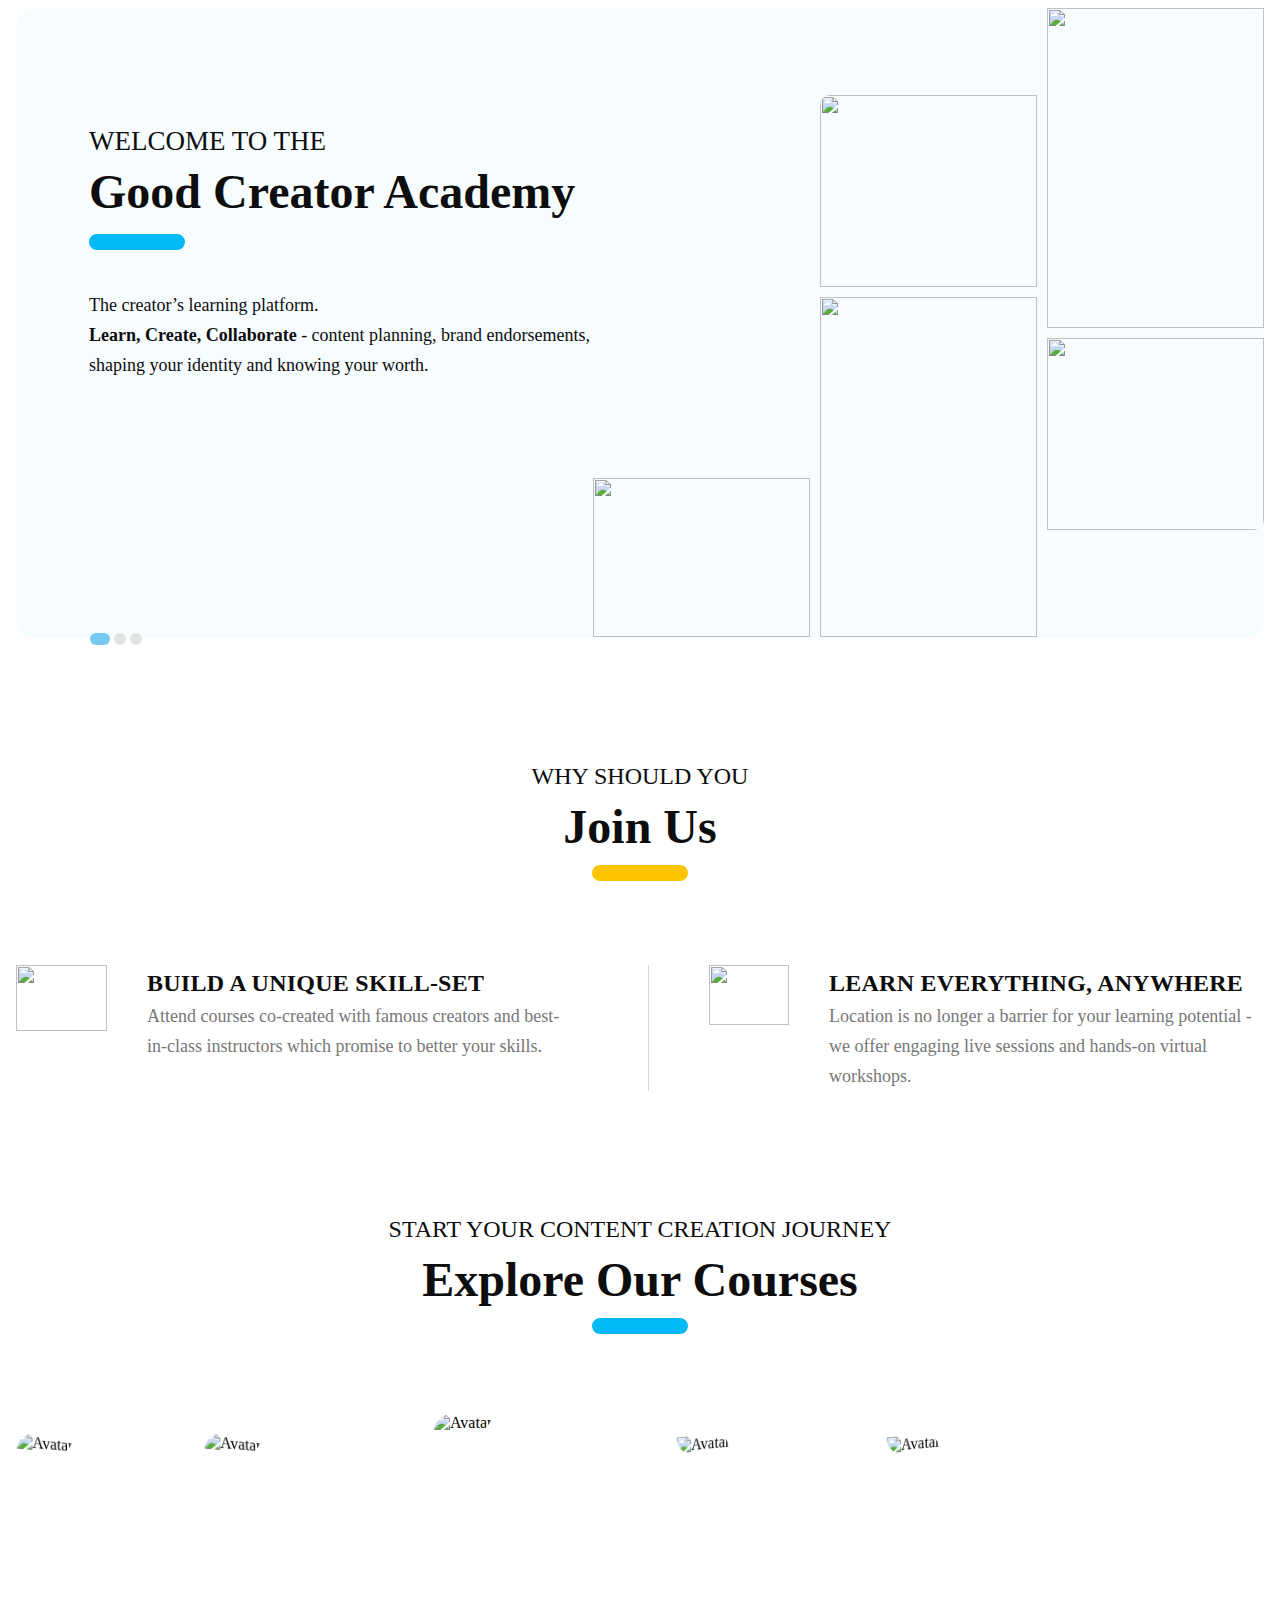
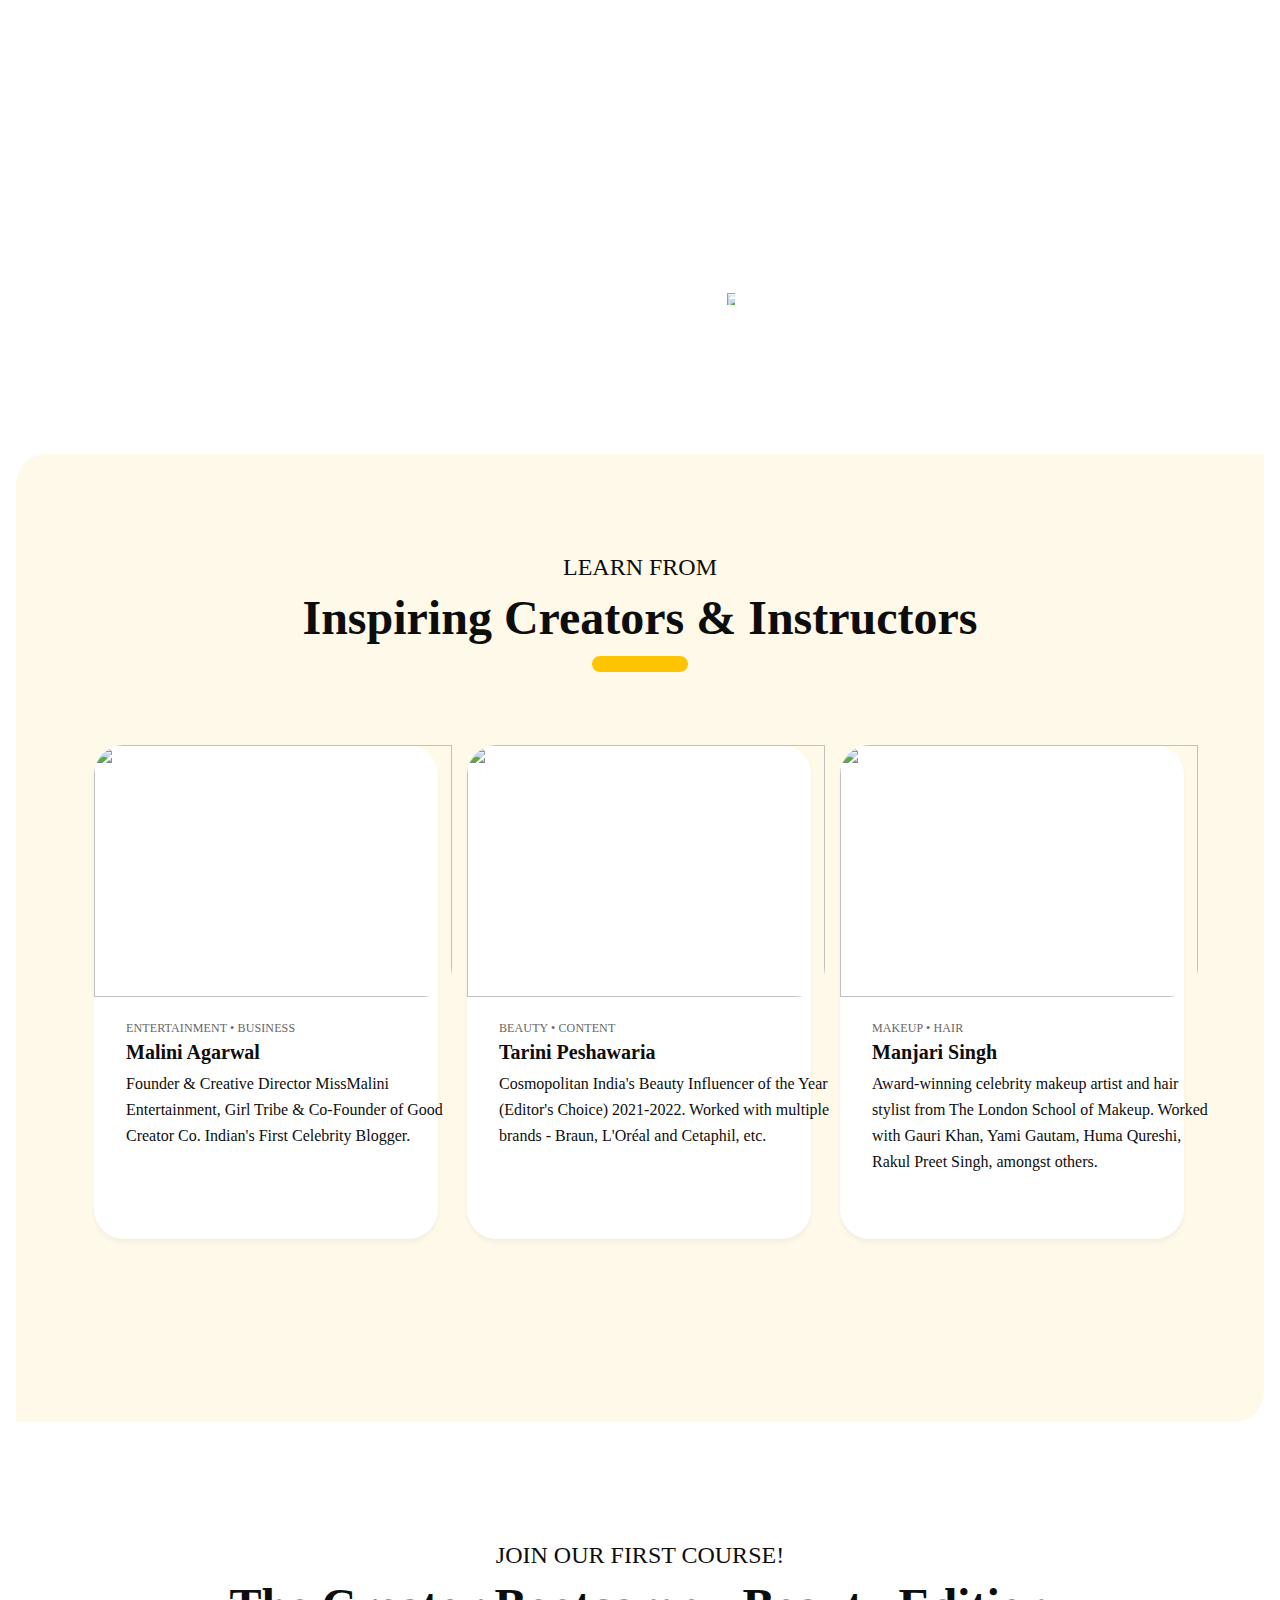
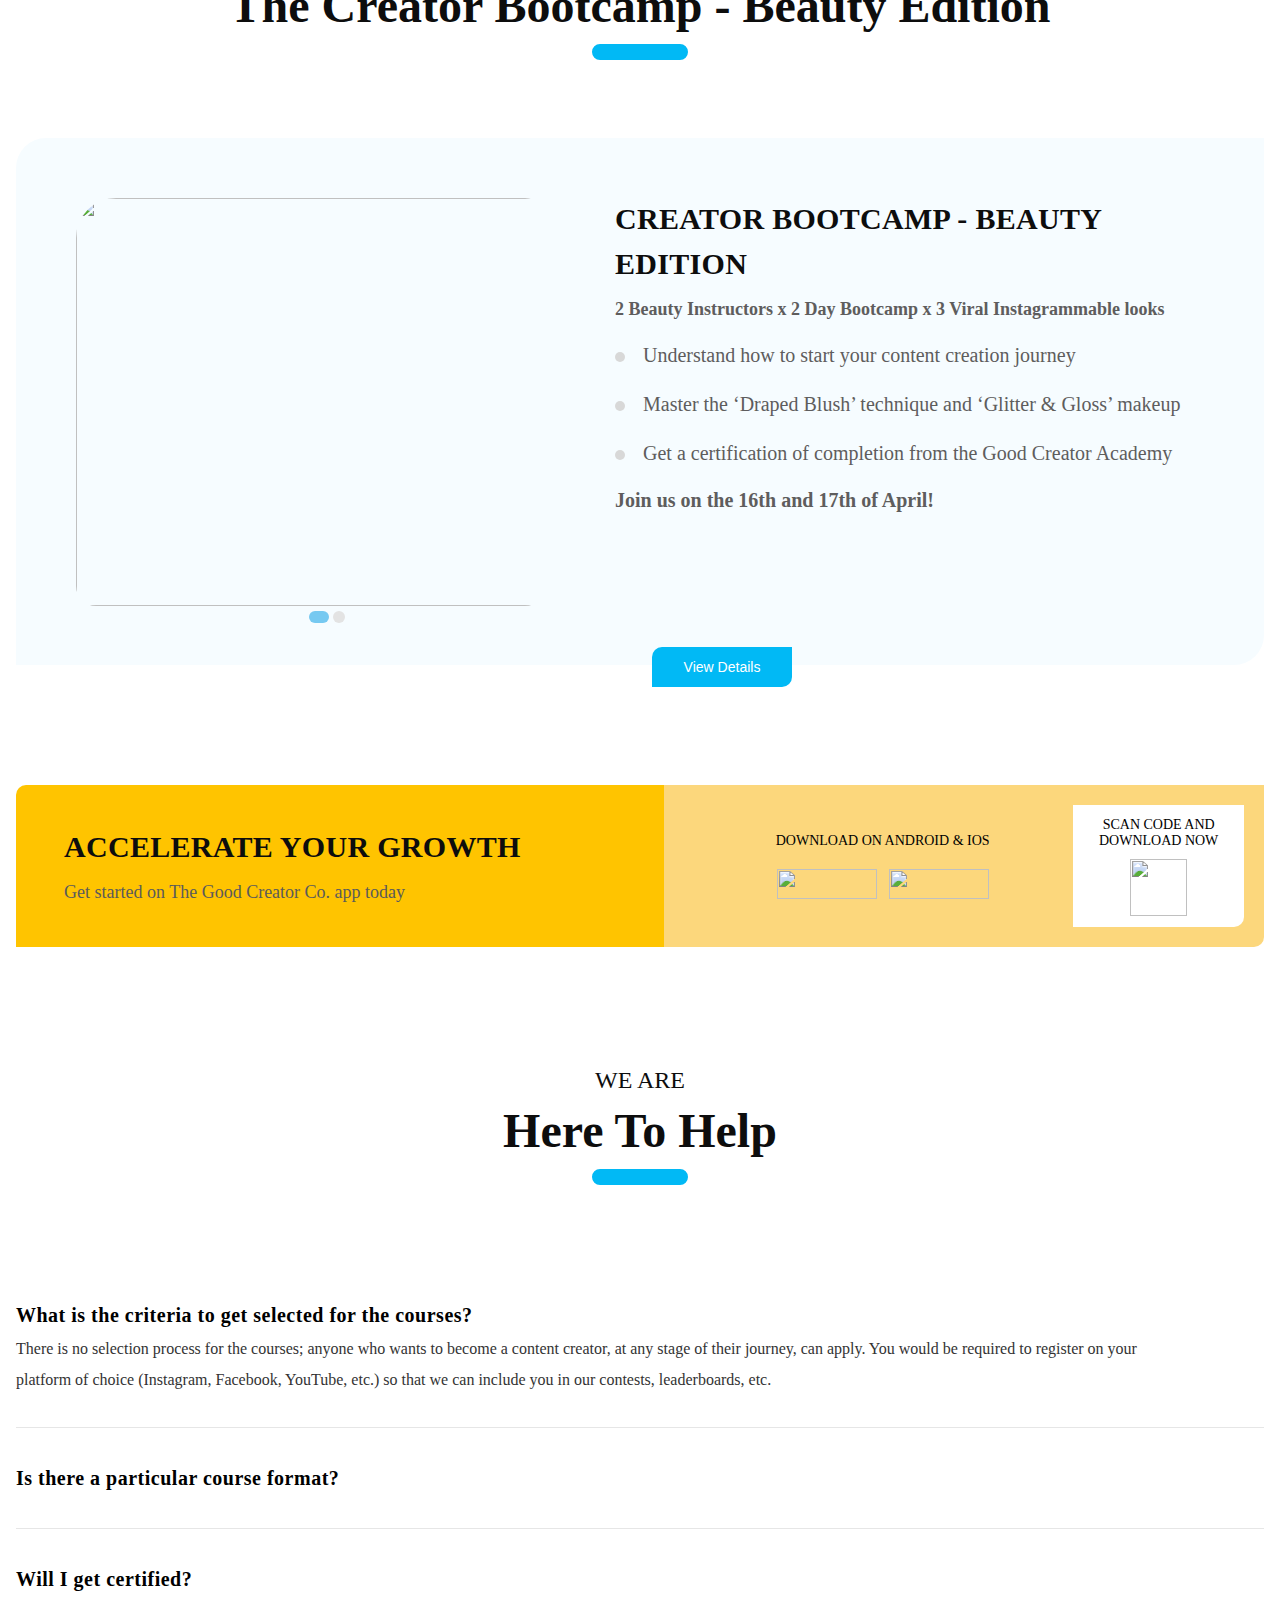
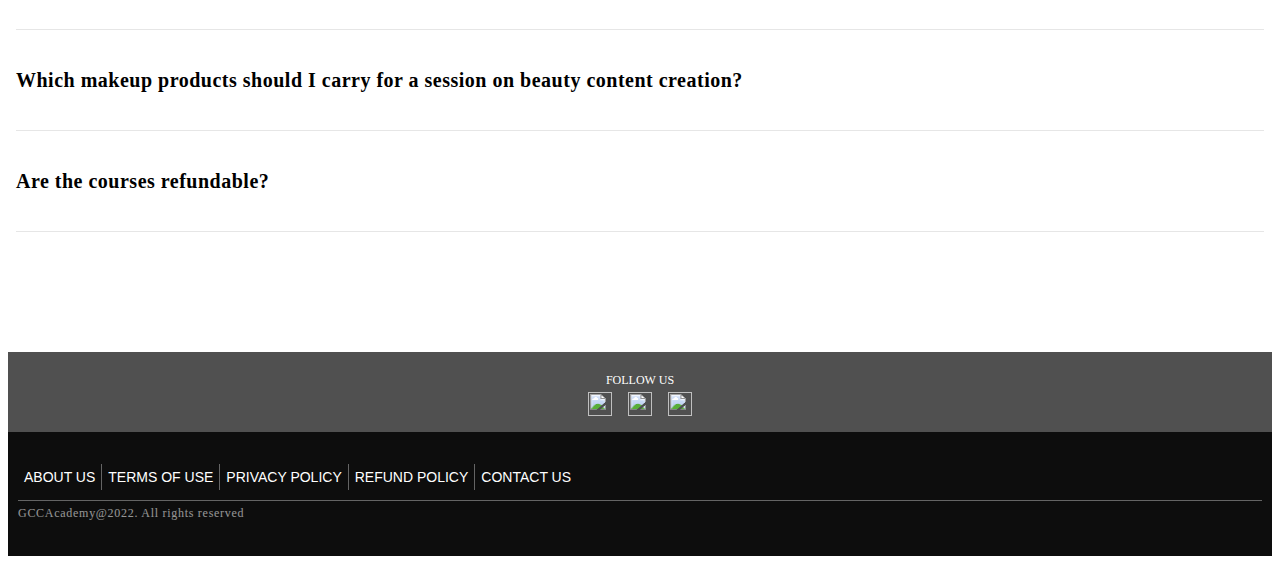
==== index.html @ 7d07d702 "fix" ====
<!DOCTYPE html>
<html>

<head>
    <title>About Us</title>
    <style>
        /*.header {
            z-index: 10;
            display: flex;
            flex-direction: row;
            background-color: #fff;
            height: 90px;
            top: 0;
            box-shadow: 0px 2px 4px rgba(0, 0, 0, 0.08) !important;
            border-radius: 8px 0px;
        }

         .header-logo {
            height: 56px;
            margin-top: 17px;
            margin-left: 96px;
            margin-bottom: 17px;
        }

        .header-side-hide {
            display: none;
        }

        .header-row-div {
            display: flex;
            flex-direction: row;
            justify-content: space-between;
            width: 100%;
        }

        .nav-bar {
            display: flex;
            flex-direction: row;
            padding-top: 22px;
            padding-right: 60px;
            color: #0D0D0D;
        }

        .navlink {
            display: block;
            border: none;
            background: none;
            padding: 0.5rem 1rem;
            color: #0D0D0D;
            font-style: normal;
            font-weight: medium;
            font-size: 14px;
            line-height: 24px;
        }

        .navlink-active {
            display: block;
            border: none;
            background: none;
            padding: 0.5rem 1rem;
            color: #01B9F5;
            font-weight: 700;
            font-style: normal;
            font-size: 14px;
            line-height: 24px;
        }

        .right-container {
            display: flex;
            flex-direction: row;
        }

        .header-icon {
            height: 40px;
            margin-top: 25px;
            margin-right: 96px;
        }

        .header-enroll-now {
            background: #01B9F5 !important;
            border: none;
            width: 140px;
            border-top-left-radius: 10px;
            border-bottom-right-radius: 10px;
            height: 40px;
            color: white;
            font-size: 14px;
            margin-top: 25px;
            margin-right: 16px;
        } */
        .dropdown-toggle::after {
            content: none !important;
            display: none !important;
        }

        .main-container {
            width: 1248px;
            margin: 0 auto;
        }

        .sticky {
            position: fixed;
            top: 0;
            width: 100%;
        }

        .sticky+.main-container {
            padding-top: 102px;
        }

        /* About Us */
        .aboutus-div {
            min-height: 630px;
            background: #F7FCFF;
            border-radius: 20px;
            width: 1248px;
            margin: 5px auto;
        }

        .aboutus_div_1 {
            margin-top: 113px;
            margin-left: 73px;
            flex: 1;
        }

        .aboutus_row_div {
            display: flex;
            flex-direction: row;
            justify-content: space-between;
        }

        .aboutus-row-div {
            display: flex;
            flex-direction: row;
        }

        .aboutus_row_div_video {
            display: flex;
            flex-direction: row;
            justify-content: space-between;
        }

        .aboutus_video_div {
            margin-top: 206px;
            border-top-left-radius: 20px;
        }

        .aboutus_no_properties {
            position: absolute;
            border: none;
            background: none;
            margin-top: 181px;
            left: 455px;
            width: 54px;
            height: 52px;
            padding: 0px;
            border-radius: 50%;
            z-index: 1;
        }

        .aboutus_no_properties_hide {
            display: none;
        }

        .aboutus-play-pause-button {
            width: 52px;
            height: 52px;
        }

        .aboutus_video {
            border-top-left-radius: 20px;
            border-bottom-right-radius: 20px;
            width: 761px;
            height: 428px;
        }

        .aboutus_hr_div {
            width: 80px;
            border: 8px solid #01B9F5;
            margin-top: 113px;
            border-radius: 40px;
            margin-bottom: 40px;
        }

        .aboutus_header {
            font-style: normal;
            position: absolute;
            font-weight: 400;
            font-size: 27px;
            line-height: 40px;
            text-transform: uppercase;

            color: #0D0D0D
        }

        .aboutus_text {
            font-style: normal;
            font-weight: 400;
            font-size: 18px;
            line-height: 30px;
            color: #0D0D0D;
        }

        .aboutus_sub_header {
            position: absolute;
            font-style: normal;
            font-weight: 800;
            margin-top: 33px;
            /* margin-bottom: 12px; */
            font-size: 48px;
            line-height: 76px;
            text-transform: capitalize;
            color: #0D0D0D;
        }

        .aboutus-logo-1 {
            width: 217px;
            height: 159px;
        }

        .aboutus-reverse {
            display: flex;
            flex-direction: column;
            justify-content: flex-end;
            align-items: flex-end;
            margin-top: 87px;
        }

        .aboutus-logo-2 {
            width: 217px;
            height: 340px;
            margin-top: 10px;
            margin-left: 10px;
        }

        .aboutus-logo-3 {
            width: 217px;
            height: 192px;
            margin-left: 10px;
            border-top-left-radius: 10px;
        }

        .aboutus-logo-4 {
            width: 217px;
            height: 192px;
            margin-left: 10px;
            border-bottom-right-radius: 10px;
        }

        .aboutus-logo-5 {
            width: 217px;
            height: 320px;
            margin-bottom: 10px;
            margin-left: 10px;
        }

        .aboutus_carousel {
            position: relative;
            margin: 0 auto;
        }

        .aboutus_carousel_track-container {
            min-height: 630px;
            overflow: hidden;
        }

        .aboutus_carousel_track {
            padding: 0;
            margin: 0;
            list-style: none;
            position: relative;
            transition: transform 250ms ease-in;
        }

        .aboutus_carousel_slide {
            position: absolute;
            width: 100%;
        }

        .aboutus_carousel_nav {
            position: absolute;
            display: flex;
            flex-direction: row;
            top: 0;
            margin-top: 625px;
            margin-left: 72px;
        }

        .aboutus_carousel_indicator {
            border: 0;
            border-radius: 50%;
            margin: 0 2px;
            width: 12px;
            background: #E3E3E3;
            height: 12px;
        }

        .aboutus_carousel_indicator.aboutus_current-slide {
            width: 20px;
            border-radius: 10px;
            background: #76C9F1;
        }

        .col-div {
            display: flex;
            flex-direction: column;
        }

        .row-div {
            display: flex;
            flex-direction: row;
        }

        /* Why should you join us */
        .focusareas-div {
            width: 1248px;
            margin: auto;
        }

        .join-us-div {
            margin-top: 125px;
        }

        .join-us-wsy-text {
            font-style: normal;
            font-weight: medium;
            font-size: 24px;
            line-height: 26px;
            text-align: center;
            text-transform: uppercase;
            color: #0D0D0D;
        }

        .join-us-text {
            font-style: normal;
            font-weight: 800;
            font-size: 48px;
            line-height: 76px;
            text-align: center;
            text-transform: capitalize;
            color: #0D0D0D;
        }

        .join-us-hr-div {
            width: 80px;
            align-items: center;
            justify-content: center;
            align-self: center;
            border: 8px solid #FFC400;
            border-radius: 40px;
        }

        .join-us-main-container {
            display: flex;
            flex-direction: row;
            margin-top: 84px;
        }

        .join-us-logo {
            height: 66px;
            width: 91px;
            margin-right: 40px;
        }

        .join-us-logo-2 {
            width: 80px;
            height: 60px;
            margin-right: 40px;
        }

        .join-us-sub-header {
            font-style: normal;
            font-weight: 700;
            font-size: 24px;
            line-height: 36px;
            display: flex;
            align-items: center;
            letter-spacing: 0.01em;
            text-transform: uppercase;
            color: #0D0D0D;
        }

        .join-us-simple-text {
            font-style: normal;
            font-weight: 400;
            font-size: 18px;
            line-height: 30px;
            color: #777777;
        }

        .div-with-border-line {
            flex: 1;
            border-right: 1px solid #D5D5D5;
            padding-right: 77px;
        }

        .div-without-border-line {
            flex: 1;
            padding-left: 60px;
        }

        /* Content Creation Journey - ccj  */
        .ccj-div {
            margin-top: 125px;
        }

        .ccj-wsy-text {
            font-style: normal;
            font-weight: medium;
            font-size: 24px;
            line-height: 26px;
            text-align: center;
            text-transform: uppercase;
            color: #0D0D0D;
        }

        .ccj-text {
            font-style: normal;
            font-weight: 800;
            font-size: 48px;
            line-height: 76px;
            text-align: center;
            text-transform: capitalize;
            color: #0D0D0D;
        }

        .ccj-hr-div {
            width: 80px;
            align-items: center;
            justify-content: center;
            align-self: center;
            border: 8px solid #01B9F5;
            border-radius: 40px;
        }

        .ccj-main-container {
            margin-top: 80px;
            height: 520px;
        }

        .no-button-property {
            border: none;
            background: none;
            margin: none;
            padding: none;
        }

        .content_flip-card-1 {
            width: 188px;
            margin-top: 21px;
            perspective: 1000px;
            z-index: 1;
        }

        .content_flip-card-2 {
            width: 230px;
            perspective: 1000px;
            margin-top: 21px;
            z-index: 2;
        }

        .content_flip-card-3 {
            width: 240px;
            perspective: 1000px;
            z-index: 6;
        }

        .content_flip-card-4 {
            width: 210px;
            perspective: 1000px;
            margin-top: 21px;
            z-index: 2;
        }

        .content_flip-card-5 {
            width: 188px;
            perspective: 1000px;
            margin-top: 21px;
            z-index: 1;
        }

        .content_flip-card-inner {
            position: relative;
            transition: transform 0.6s;
            transform-style: preserve-3d;
            transform: rotateY(20deg);
            width: max-content;
        }

        .content_flip-card-inner-anti-clock {
            position: relative;
            transition: transform 0.6s;
            transform-style: preserve-3d;
            transform: rotateY(-20deg);
            width: max-content;
        }

        .content_flip-card-front {
            position: absolute;
            -webkit-backface-visibility: hidden;
            backface-visibility: hidden;
        }

        .content_flip-card-fronts {
            width: max-content;
        }

        .content_flip-card-header {
            position: absolute;
            font-style: normal;
            font-weight: 800;
            font-size: 40px;
            line-height: 60px;
            text-align: center;
            text-transform: uppercase;
            z-index: 7;
            bottom: 50px;
            left: 130px;
            color: #FFFFFF;
        }

        .content_flip-card-header-last {
            position: absolute;
            font-style: normal;
            font-weight: 800;
            font-size: 40px;
            line-height: 60px;
            text-align: center;
            text-transform: uppercase;
            z-index: 7;
            bottom: 50px;
            left: 90px;
            color: #FFFFFF;
        }

        .content_flip-card-header-horizontal {
            position: absolute;
            font-style: normal;
            font-weight: 800;
            font-size: 40px;
            line-height: 60px;
            text-align: center;
            text-transform: uppercase;
            z-index: 7;
            bottom: 100px;
            left: -50px;
            color: #FFFFFF;
            transform: rotate(-90deg);
        }

        .content_flip-card-header-anti-horizontal {
            position: absolute;
            font-style: normal;
            font-weight: 800;
            font-size: 40px;
            line-height: 60px;
            text-align: center;
            text-transform: uppercase;
            z-index: 7;
            bottom: 110px;
            left: 210px;
            color: #FFFFFF;
            transform: rotate(90deg);
        }

        .content_flip-card-header-anti-horizontal-2 {
            position: absolute;
            font-style: normal;
            font-weight: 800;
            font-size: 40px;
            line-height: 60px;
            text-align: center;
            text-transform: uppercase;
            z-index: 7;
            bottom: 50px;
            left: 280px;
            color: #FFFFFF;
            transform: rotate(90deg);
        }

        .content_flip-card-link {
            position: absolute;
            font-style: normal;
            font-weight: 500;
            font-size: 14px;
            line-height: 21px;
            width: 100%;
            text-transform: capitalize;
            z-index: 7;
            bottom: 24px;
            left: 124px;
            color: #FFFFFF;

        }

        .content_flip-card-link-explore {
            position: absolute;
            font-style: normal;
            font-weight: 500;
            font-size: 14px;
            line-height: 21px;
            width: 100%;
            text-transform: capitalize;
            z-index: 7;
            bottom: 24px;
            left: 86px;
            color: #FFFFFF;
        }

        .content_courses_vector_icon {
            position: absolute;
            bottom: 29px;
            left: 293px;
            width: 8px;
            height: 12px;
            z-index: 7px;
        }

        .content_flip-card_hide {
            display: none;
        }

        .content_courses_img {
            width: 416px;
            height: 478px;
            border-radius: 30px 0px;
        }

        .content_courses_img_anti {
            width: 368px;
            height: 497px;
            border-radius: 0px 30px;
        }

        .content_courses_img_front {
            width: 416px;
            height: 520px;
            border-radius: 30px 0px;
        }

        /* instructors */
        .margin-top {
            margin-top: 120px;
        }

        .instructors-div {
            height: 868px;
            background: #FEF9E8;
            border-radius: 30px 0px;
            padding-top: 100px;
            width: 1248px;
            margin: auto;
        }

        .instructors-header {
            font-style: normal;
            font-weight: medium;
            font-size: 24px;
            line-height: 26px;
            text-align: center;
            text-transform: uppercase;
            color: #0D0D0D;
        }

        .instructors-sub-header {
            font-style: normal;
            font-weight: 800;
            font-size: 48px;
            line-height: 76px;
            text-align: center;
            text-transform: capitalize;
            color: #0D0D0D;
            margin: 0px 24px;
        }

        .instructors-hr-div {
            width: 80px;
            align-items: center;
            justify-content: center;
            align-self: center;
            border: 8px solid #FFC400;
            border-radius: 40px;
        }

        .instructors-main-container {
            margin: 68px 68px 44px 68px;
            display: flex;
            flex-direction: row;
            justify-content: space-between;
            /* overflow: hidden; */
        }

        .instructors-main-container-mobile {
            display: none;
        }

        .instructors_card_div {
            display: flex;
            flex-direction: column;
            margin-right: 24px;
            margin-left: 5px;
            background: #FFFFFF;
            width: 344px;
            height: 494px;
            box-shadow: 0px 4px 4px rgba(0, 0, 0, 0.04);
            border-radius: 30px;
        }

        .instructors_img-1 {
            position: absolute;
            width: 358px;
            height: 252px;
            border-radius: 30px 0px;
            left: -5;
        }

        .instructors_img-2 {
            position: absolute;
            width: 358px;
            height: 252px;
            border-radius: 30px 0px;
            left: 372;
        }

        .instructors_img-3 {
            position: absolute;
            width: 358px;
            height: 252px;
            border-radius: 30px 0px;
            left: 745;
        }

        .instructors_col_div {
            display: flex;
            flex-direction: column;
            margin-top: 242px;
            width: 344px;
            padding: 32px;
        }

        .instructors_card_lite_text {
            font-style: normal;
            font-weight: 500;
            font-size: 12px;
            line-height: 18px;
            letter-spacing: 0.01em;
            text-transform: uppercase;

            color: #666666;
        }

        .instructors_card_header {
            font-style: normal;
            font-weight: 700;
            font-size: 20px;
            line-height: 30px;

            color: #0D0D0D;
        }

        .instructors_card_text {
            font-style: normal;
            font-weight: 400;
            font-size: 16px;
            margin-top: 4px;
            line-height: 26px;
            color: #0D0D0D;
        }

        .instructors-sub-container-1 {}

        .instructors-sub-container-carousel {
            position: relative;
            margin: 0 auto;
        }

        .instructors_carousel_track-container {
            min-height: 566px;
            min-width: 1132px;
            padding: 5px;
            overflow: hidden;
        }

        .instructors_carousel_track {
            padding: 0;
            margin: 0;
            list-style: none;
            position: relative;
            transition: transform 250ms ease-in;
        }

        .instructors_carousel_slide {
            position: absolute;
            display: flex;
            flex-direction: row;
            width: 1132px;
        }

        .instructors_carousel_nav {
            position: relative;
        }

        .instructors_carousel_button_div {
            position: absolute;
            right: 60;
            display: none;
            flex-direction: row;
            border: 0;
            margin: 0 2px;
            width: 12px;
            height: 12px;
        }

        .instructors_carousel_button-1 {
            width: 31px;
            height: 30px;
            border-top-left-radius: 5px;
            border: none;
            background: #D0D0D0;
            padding: 8px 14px;
        }

        .instructors_carousel_button-2 {
            width: 31px;
            height: 30px;
            border-bottom-right-radius: 5px;
            border: none;
            background: #FFC400;
            padding: 8px 14px;
            margin-left: 10px;
        }

        .instructors_vector_icon {
            width: 8px;
            height: 13px;
            transform: rotate(180deg);
        }

        .instructors_vector_icon_right {
            width: 8px;
            height: 13px;
        }

        /* courses */
        .courses-div {
            width: 1248px;
            margin: auto;
        }

        .courses-header {
            font-style: normal;
            font-weight: medium;
            font-size: 24px;
            line-height: 26px;
            text-align: center;
            text-transform: uppercase;
            color: #0D0D0D;
        }

        .courses-sub-header {
            font-style: normal;
            font-weight: 800;
            font-size: 48px;
            line-height: 76px;
            text-align: center;
            text-transform: capitalize;
            color: #0D0D0D;
        }

        .courses-hr-div {
            width: 80px;
            align-items: center;
            justify-content: center;
            align-self: center;
            border: 8px solid #01B9F5;
            border-radius: 40px;
        }

        .courses-main-container {
            height: 527px;
            background: #F6FCFF;
            border-radius: 30px 0px;
            margin-top: 78px;
            display: flex;
            flex-direction: row;
        }

        .courses-sub-container-1 {
            flex: 1;
        }

        .courses-sub-container-carousel {
            position: relative;
            margin: 0 auto;
        }


        .courses_carousel_track-container {
            min-height: 408px;
            margin-left: 60px;
            margin-right: 60px;
            margin-top: 60px;
            border-radius: 20px;
            overflow: hidden;
        }

        .courses_carousel_track {
            padding: 0;
            margin: 0;
            list-style: none;
            position: relative;
            transition: transform 250ms ease-in;
        }

        .courses_carousel_slide {
            position: absolute;
            width: 100%;
        }

        .courses_carousel_nav {
            display: flex;
            flex-direction: row;
            position: relative;
            margin-top: 5px;
            margin-left: 291px;
        }

        .courses_carousel_indicator {
            border: 0;
            border-radius: 50%;
            margin: 0 2px;
            width: 12px;
            background: #E3E3E3;
            height: 12px;
        }

        .courses_carousel_indicator.courses_current-slide {
            width: 20px;
            border-radius: 10px;
            background: #76C9F1;
        }

        .courses_img {
            width: 500px;
            height: 408px;
            border-top-left-radius: 40px;
            border-bottom-right-radius: 40px;
        }

        .courses-sub-container-2 {
            flex: 1;
            padding-top: 58px;
            padding-right: 60px;
            padding-bottom: 60px;
            padding-left: 10px;
        }

        .courses-sub-container-header {
            font-style: normal;
            font-weight: 800;
            font-size: 30px;
            line-height: 45px;
            display: flex;
            align-items: center;
            letter-spacing: 0.01em;
            text-transform: uppercase;

            color: #0D0D0D;
        }

        .courses-sub-container-text {
            font-style: normal;
            font-weight: 700;
            font-size: 18px;
            line-height: 30px;
            margin-top: 8px;
            margin-bottom: 14px;
            color: #5E5D5D;
        }

        .courses-sub-container-li {
            display: flex;
            flex-direction: row;
        }

        .courses-sub-container-li-dots {
            border: 0;
            border-radius: 50%;
            width: 10px;
            height: 10px;
            background: #D8D8D8;
            margin-top: 14px;
            margin-right: 18px;
        }

        .courses-sub-container-li-lite {
            font-style: normal;
            font-weight: 400;
            margin-bottom: 14px;
            font-size: 20px;
            line-height: 35px;
            color: #5E5D5D;
        }

        .courses-sub-container-semi-bold {
            font-style: normal;
            font-weight: 600;
            margin-bottom: 43px;
            font-size: 20px;
            line-height: 35px;
            color: #5E5D5D;
        }

        .courses-sub-container-semi-last {
            font-style: normal;
            font-weight: 700;
            font-size: 20px;
            line-height: 30px;
            color: #5E5D5D;
        }

        .courses-view-details {
            position: absolute;
            background: #01B9F5 !important;
            border: none;
            width: 140px;
            border-top-left-radius: 10px;
            border-bottom-right-radius: 10px;
            height: 40px;
            color: white;
            font-size: 14px;
            margin-top: 509px;
            margin-left: 636px;
        }

        /* download */
        .download-div {
            display: flex;
            flex-direction: row;
            width: 1248px;
            margin: auto;
        }

        .download-inner-div-1 {
            flex: 1;
            background: #FFC400;
            padding-left: 48px;
            padding-right: 48px;
            padding-top: 32px;
            padding-bottom: 40px;
            border-top-left-radius: 10px;
        }

        .download-inner-div-2 {
            flex: 1;
            background: #FCD77C;
            padding-left: 48px;
            border-bottom-right-radius: 10px;
            display: flex;
            flex-direction: row;
        }

        .download-header {
            font-style: normal;
            font-weight: 800;
            font-size: 30px;
            line-height: 60px;
            display: flex;
            align-items: center;
            letter-spacing: 0.01em;
            text-transform: uppercase;
            color: #0D0D0D;
        }

        .download-sub-header {
            font-style: normal;
            font-weight: 400;
            font-size: 18px;
            line-height: 30px;
            color: #5B5B5B;
        }

        .download-sub-inner-div-1 {
            display: flex;
            flex-direction: column;
            flex: 2;
            align-items: center;
            justify-content: center;
        }

        .download-sub-inner-text {
            font-style: normal;
            font-weight: 500;
            font-size: 14px;
            line-height: 16px;
            /* or 114% */

            text-align: center;
            text-transform: uppercase;
            margin-bottom: 20px;

            color: #000000;
        }

        .download-sub-inner-div-3 {
            display: flex;
            flex-direction: row;
            align-items: center;
            justify-content: center;
        }

        .download-android-logo {
            width: 100px;
            height: 30px;
            margin-right: 12px;
        }

        .download-ios-logo {
            width: 100px;
            height: 30px;
        }

        .download-sub-inner-div-2 {
            flex: 1;
            margin: 20px;
            background: #FFFFFF;
            border-bottom-right-radius: 10px;
            display: flex;
            flex-direction: column;
            align-items: center;
            justify-content: center;
        }

        .download-sub-inner-text-2 {
            font-style: normal;
            font-weight: 500;
            font-size: 14px;
            line-height: 16px;
            text-align: center;
            text-transform: uppercase;
            margin-bottom: 10px;
            color: #000000;
        }

        .download-qrcode-logo {
            width: 57px;
            height: 57px;
        }

        /* faqs */
        .faqs-div {
            width: 1248px;
            margin: auto;
        }

        .faqs-header {
            font-style: normal;
            font-weight: medium;
            font-size: 24px;
            line-height: 26px;
            text-align: center;
            text-transform: uppercase;
            color: #0D0D0D;
        }

        .faqs-sub-header {
            font-style: normal;
            font-weight: 800;
            font-size: 48px;
            line-height: 76px;
            text-align: center;
            text-transform: capitalize;
            color: #0D0D0D;
        }

        .faqs-hr-div {
            width: 80px;
            align-items: center;
            justify-content: center;
            align-self: center;
            border: 8px solid #01B9F5;
            border-radius: 40px;
        }

        .faqs-main-container {
            display: flex;
            flex-direction: column;
            margin-top: 80px;
            margin-bottom: 120px;
        }

        .faqs-li {
            display: flex;
            flex-direction: row;
            justify-content: space-between;
            padding-bottom: 32px;
            padding-top: 32px;
            border-bottom: 1.5px solid #E6E6E6;
        }

        .faqs-li-container {
            display: flex;
            flex: 9;
            flex-direction: column;
        }

        .faqs-li-header {
            font-style: normal;
            font-weight: 600;
            font-size: 20px;
            line-height: 36px;
            letter-spacing: 0.5px;
            color: #000000;
        }

        .faqs-li-text {
            font-style: normal;
            font-weight: 400;
            font-size: 16px;
            line-height: 31px;
            color: #333333;
            display: none;
        }

        .faqs-li-text-current {
            font-style: normal;
            font-weight: 400;
            font-size: 16px;
            line-height: 31px;
            color: #333333;
        }

        .faqs-li-icon-div {
            flex: 0.4;
            display: flex;
            justify-content: flex-end;
            margin-right: 25px;
            margin-top: 14px;
        }

        .faqs-li-icon-current {
            width: 16px;
            height: 10px;
        }

        .faqs-li-icon {
            width: 16px;
            height: 10px;
            transform: rotate(-180deg);
        }

        /* footer */
        .footer {
            display: flex;
            flex-direction: column;
            min-width: 1248px;
        }

        .footer-follow-us {
            display: flex;
            flex-direction: column;
            justify-content: center;
            align-items: center;
            height: 80px;
            background: #505050;
        }

        .footer-follow-us-text {
            font-style: normal;
            font-weight: 300;
            font-size: 12px;
            line-height: 24px;
            display: flex;
            align-items: center;
            text-align: center;
            text-transform: uppercase;
            color: #FFFFFF;
        }

        .footer-follow-us-img {
            margin-right: 16px;
        }

        .footer-div-2 {
            min-height: 124px;
            background: #0D0D0D;
            display: flex;
            flex-direction: column;
            justify-content: center;
            align-items: center;
        }

        .footer-row-div {
            display: flex;
            flex-direction: row;
            width: 1244px;
        }

        .footer-email {
            font-style: normal;
            font-weight: 300;
            font-size: 14px;
            line-height: 24px;

            display: flex;
            align-items: center;

            color: #FFFFFF;
        }

        .footer-navlink {
            font-style: normal;
            font-weight: 300;
            font-size: 14px;
            line-height: 24px;
            text-transform: uppercase;
            color: #FFFFFF;
            border: none;
            border-right: 1px solid #646464;
            margin-bottom: 10px;
            background: none;
        }

        .footer-navlink-last {
            font-style: normal;
            font-weight: 300;
            font-size: 14px;
            line-height: 24px;
            text-transform: uppercase;
            color: #FFFFFF;
            border: none;
            margin-bottom: 10px;
            background: none;
        }

        .footer-row-div-2 {
            display: flex;
            flex-direction: row;
            justify-content: space-between;
            width: 1244px;
            border-top: 1px solid #646464;
            margin-top: 20;
            padding-top: 16;
        }

        .footer-text {
            font-style: normal;
            font-weight: 300;
            font-size: 12px;
            line-height: 24px;
            /* identical to box height, or 200% */

            display: flex;
            align-items: center;
            letter-spacing: 0.06em;

            color: #FFFFFF;

            opacity: 0.56;
        }

        .mobile_view {
            display: none;
        }

        .desktop_view {
            display: block;
        }

        .ccj_img {
            margin-top: 80px;
        }

        @media(max-width: 1000px) {
            .main-container {
                width: 360px;
            }

            .ccj_img {
                margin-top: 42px;
            }

            .aboutus_no_properties {
                border: none;
                background: none;
                width: 20px;
                height: 20px;
                border-radius: 50%;
                margin-top: 35px;
                padding: 0px;
                left: 75px;
            }

            .aboutus-play-pause-button {
                width: 20px;
                height: 20px;
            }

            /* .header {
                height: 66px;
            } */
            /* 
            .header-side-hide {
                display: flex;
            }

            .header-logo {
                height: 39px;
                width: 56px;
                margin-top: 13px;
                margin-left: 20px;
            }

            .header-side-bar {
                width: 15px;
                height: 13px;
                margin-top: 26px;
                margin-left: 26px;
            }

            .header-nav-hide {
                display: none;
            }

            .header-icon {
                height: 30px;
                width: 30px;
                margin-top: 18px;
                margin-right: 20px;
            }

            .header-enroll-now {
                width: 90px;
                height: 30px;
                font-size: 11px;
                margin-top: 18px;
                margin-right: 12px;

                border-top-left-radius: 5px;
                border-bottom-right-radius: 5px;
            } */

            /* About Us */
            .aboutus-div {
                width: 320px;
                min-height: 260px;
            }

            .aboutus_div_1 {
                margin-top: 20px;
                margin-left: 16px;
            }


            .aboutus_video_div {
                margin-top: 19px;
                margin-left: 84px;
                border-top-left-radius: 10px;
            }

            .aboutus_video {
                border-top-left-radius: 10px;
                border-bottom-right-radius: 10px;
                width: 236px;
                height: 133px;
            }

            .aboutus_hr_div {
                width: 40px;
                border: 4px solid #01B9F5;
                border-radius: 40px;
                margin-bottom: 10px;
                margin-top: 40px;
            }

            .aboutus-row-div {
                min-height: 260px;
            }

            .aboutus_header {
                position: none;
                font-weight: 500;
                font-size: 11px;
                line-height: 16px;
            }

            .aboutus_sub_header {
                margin-top: 10px;
                font-size: 18px;
                line-height: 30px;
            }

            .aboutus_text {
                font-size: 11px;
                line-height: 16px;
            }

            .aboutus-logo-1 {
                width: 58px;
                height: 50px;
            }

            .aboutus-reverse {
                display: flex;
                flex-direction: column;
                justify-content: flex-end;
                align-items: flex-end;
                margin-top: 87px;
            }

            .mobile_view {
                display: block
            }

            .desktop_view {
                display: none;
            }

            .aboutus-logo-2 {
                width: 58px;
                height: 108px;
                margin-top: 10px;
                margin-left: 2px;
            }

            .aboutus-logo-3 {
                display: none;
            }

            .aboutus-logo-4 {
                width: 58px;
                height: 66px;
                margin-left: 2px;
                border-bottom-right-radius: 5px;
            }

            .aboutus-logo-5 {
                width: 58px;
                height: 127px;
                margin-bottom: 2px;
                margin-left: 2px;
            }

            .aboutus_carousel_track-container {
                min-height: 260px;
            }

            .aboutus_row_div_video {
                display: flex;
                flex-direction: column;
                justify-content: space-between;
            }

            .aboutus_carousel_nav {
                margin-left: 30px;
                margin-top: 258px;
            }

            .aboutus_carousel_indicator {
                width: 4px;
                margin: 0 1px;
                padding: 0px;
                height: 4px;
            }

            .aboutus_carousel_indicator.aboutus_current-slide {
                width: 8px;
                border-radius: 2px;
            }

            /* Why should you join us */
            .focusareas-div {
                width: 320px;
            }

            .join-us-div {
                margin-top: 64px;
            }

            .join-us-wsy-text {
                font-size: 11px;
                line-height: 16px;
            }

            .join-us-text {
                font-size: 20px;
                line-height: 30px;
            }

            .join-us-hr-div {
                width: 40px;
                border: 4px solid #FFC400;
            }

            .join-us-main-container {
                flex-direction: column;
                margin-top: 42px;
            }

            .join-us-logo {
                width: 50px;
                height: 32.64px;
                margin-right: 19px;
            }

            .join-us-logo-2 {
                width: 40px;
                height: 30px;
                margin-right: 19px;
            }

            .join-us-sub-header {
                font-size: 14px;
                line-height: 21px;
            }

            .join-us-simple-text {
                font-size: 11px;
                line-height: 18px;
            }

            .div-with-border-line {
                border-right: none;
                border-bottom: 1px solid #D5D5D5;
                padding-right: 0;
                padding-bottom: 24px;
                margin-bottom: 24px;
            }

            .div-without-border-line {
                flex: 1;
                padding-left: 0;
            }

            /* Content Creation Journey - ccj  */
            .ccj-div {
                margin-top: 64px;
            }

            .ccj-wsy-text {

                font-size: 11px;
                line-height: 16px;
            }

            .ccj-text {
                font-size: 20px;
                line-height: 30px;
            }

            .ccj-hr-div {
                width: 40px;
                border: 4px solid #01B9F5;
                border-radius: 20px;
            }

            .ccj-main-container {
                margin-top: 40px;
                height: 268px;
            }

            .content_flip-card-1 {
                width: 30px;
                margin-top: 11px;
                perspective: 500px;
                z-index: 1;
            }

            .content_flip-card-2 {
                width: 45px;
                perspective: 500px;
                margin-top: 11px;
                z-index: 2;
            }

            .content_flip-card-3 {
                width: 35px;
                perspective: 500px;
                z-index: 6;
            }

            .content_flip-card-4 {
                width: 33px;
                perspective: 500px;
                margin-top: 11px;
                z-index: 2;
            }

            .content_flip-card-5 {
                width: 0px;
                perspective: 500px;
                margin-top: 11px;
                z-index: 1;
            }

            .content_flip-card-header {
                position: absolute;
                font-style: normal;
                font-weight: 800;
                font-size: 13px;
                line-height: 20px;
                text-align: center;
                text-transform: uppercase;
                z-index: 7;
                bottom: 26px;
                left: 57px;
                color: #FFFFFF;
            }

            .content_flip-card-header-last {
                position: absolute;
                font-style: normal;
                font-weight: 800;
                font-size: 13px;
                line-height: 20px;
                text-align: center;
                text-transform: uppercase;
                z-index: 7;
                bottom: 26px;
                left: 40px;
                color: #FFFFFF;
            }

            .content_flip-card-header-horizontal {
                position: absolute;
                font-style: normal;
                font-weight: 700;
                font-size: 11px;
                line-height: 16px;
                text-align: center;
                text-transform: uppercase;
                z-index: 7;
                bottom: 38px;
                left: -10px;
                color: #FFFFFF;
                transform: rotate(-90deg);
            }

            .content_flip-card-header-anti-horizontal {
                position: absolute;
                font-style: normal;
                font-weight: 800;
                font-size: 11px;
                line-height: 16px;
                text-align: center;
                text-transform: uppercase;
                z-index: 7;
                bottom: 48px;
                left: 124px;
                color: #FFFFFF;
                transform: rotate(90deg);
            }

            .content_flip-card-header-anti-horizontal-2 {
                position: absolute;
                font-style: normal;
                font-weight: 800;
                font-size: 11px;
                line-height: 16px;
                text-align: center;
                text-transform: uppercase;
                z-index: 7;
                bottom: 30px;
                left: 145px;
                color: #FFFFFF;
                transform: rotate(90deg);
            }

            .content_flip-card-link {
                position: absolute;
                font-style: normal;
                font-weight: 500;
                font-size: 8px;
                line-height: 12px;
                width: 100vw;
                text-transform: capitalize;
                z-index: 7;
                bottom: 14px;
                left: 38px;
                color: #FFFFFF;

            }

            .content_courses_vector_icon {
                position: absolute;
                bottom: 18px;
                left: 137px;
                width: 3px;
                height: 5px;
                z-index: 7;
            }

            .content_flip-card-link-explore {
                position: absolute;
                font-style: normal;
                font-weight: 500;
                font-size: 8px;
                line-height: 12px;
                width: 100vw;
                text-transform: capitalize;
                z-index: 7;
                bottom: 14px;
                left: -113px;
                color: #FFFFFF;
            }

            .content_flip-card_hide {
                display: none;
            }

            .content_courses_img {
                width: 172px;
                height: 246px;
                border-radius: 12px 0px;
            }

            .content_courses_img_anti {
                width: 172px;
                height: 246px;
                border-radius: 0px 12px;
            }

            .content_flip-card-inner {
                position: relative;
                transition: transform 0.6s;
                transform-style: preserve-3d;
            }

            .content_flip-card-inner-anti-clock {
                position: relative;
                transition: transform 0.6s;
                transform-style: preserve-3d;
            }

            .content_courses_img_front {
                width: 172px;
                height: 268px;
                border-radius: 12px 0px;
            }

            /* instructors */
            .margin-top {
                margin-top: 64px;
            }

            .instructors-div {
                height: 537px;
                padding-top: 28px;
                width: 320px;
                margin: auto;
            }

            .instructors-header {
                font-size: 11px;
                line-height: 16px;
            }

            .instructors-sub-header {
                font-size: 20px;
                line-height: 24px;
            }

            .instructors-hr-div {
                width: 40px;
                border: 4px solid #FFC400;
                border-radius: 20px;
            }

            .instructors-main-container {
                margin: 36px 40px 36px 40px;
                overflow: hidden;
                display: none;
            }

            .instructors-main-container-mobile {
                margin: 36px 40px 36px 40px;
                overflow: hidden;
                display: flex;
                flex-direction: row;
                justify-content: space-between;
            }

            .instructors_card_div {
                display: flex;
                flex-direction: column;
                margin-right: 24px;
                margin-left: 5px;
                background: #FFFFFF;
                width: 248px;
                height: 342px;
                box-shadow: 0px 4px 4px rgba(0, 0, 0, 0.04);
                border-radius: 30px;
            }

            .instructors_img-1 {
                position: absolute;
                width: 256px;
                height: 174px;
                left: -1;
            }

            .instructors_img-2 {
                position: absolute;
                width: 256px;
                height: 174px;
                left: -1;
            }

            .instructors_img-3 {
                position: absolute;
                width: 256px;
                height: 174px;
                left: -1;
            }

            .instructors_col_div {
                display: flex;
                flex-direction: column;
                margin-top: 174px;
                padding: 20px;
                width: 248px;
            }

            .instructors_card_lite_text {
                font-size: 10px;
                line-height: 10px;
            }

            .instructors_card_header {
                font-size: 12px;
                line-height: 18px;
                margin-top: 5px;
            }

            .instructors_card_text {
                font-size: 11px;
                line-height: 18px;
                margin-right: 20px;
            }


            .instructors_carousel_track-container {
                min-height: 385px;
                min-width: 1132px;
                padding: 5px;
                overflow: hidden;
            }

            .instructors_carousel_track {
                padding: 0;
                margin: 0;
                list-style: none;
                position: relative;
                transition: transform 250ms ease-in;
            }

            .instructors_carousel_slide {
                position: absolute;
                display: flex;
                flex-direction: row;
                width: 1132px;
            }

            .instructors_carousel_nav {
                position: relative;
            }

            .instructors_carousel_button_div {
                position: relative;
                display: flex;
                flex-direction: row;
                border: 0;
                margin: 0 83px;
                width: 30px;
                height: 30px;
            }

            .instructors_carousel_button-1 {
                width: 30px;
                height: 30px;
                border-top-left-radius: 5px;
                border: none;
                padding-top: 8px;
                padding-left: 8px;
                padding-right: 18px;
                padding-bottom: 6px;
                background: #D0D0D0;
            }

            .instructors_carousel_button-2 {
                width: 30px;
                height: 30px;
                border-bottom-right-radius: 5px;
                border: none;
                padding-top: 8px;
                padding-left: 10px;
                padding-right: 14px;
                padding-bottom: 6px;
                background: #FFC400;
                margin-left: 10px;
            }

            .instructors_vector_icon {
                position: absolute;
                left: 2;
                top: 8;
                width: 8px;
                height: 13px;
                transform: rotate(180deg);
            }

            .instructors_vector_icon_right {
                position: absolute;
                right: -45;
                top: 8;
                width: 8px;
                height: 13px;
            }

            /* courses */
            .courses-div {
                width: 320px;
            }

            .courses-header {
                font-size: 11px;
                line-height: 16px;
            }

            .courses-sub-header {
                font-size: 20px;
                line-height: 22px;
            }

            .courses-hr-div {
                width: 80px;
                margin-top: 5px;
                border: 4px solid #01B9F5;
                border-radius: 20px;
            }

            .courses-main-container {
                height: 575px;
                margin-top: 40px;
                flex-direction: column;
            }


            .courses_carousel_track-container {
                min-height: 208px;
                margin-left: 40px;
                margin-right: 40px;
                margin-top: 40px;
            }


            .courses_carousel_nav {
                position: relative;
                margin-top: 5px;
                margin-left: 153px;
            }

            .courses_carousel_indicator {
                border: 0;
                border-radius: 50%;
                margin: 0 2px;
                padding: 0;
                width: 4px;
                height: 4px;
            }

            .courses_carousel_indicator.courses_current-slide {
                width: 8px;
                border-radius: 10px;
                background: #76C9F1;
            }

            .courses_img {
                width: 246px;
                height: 208px;
                border-top-left-radius: 20px;
                border-bottom-right-radius: 20px;
            }

            .courses-sub-container-2 {
                flex: 1;
                padding-top: 32px;
                padding-right: 20px;
                padding-bottom: 40px;
                padding-left: 20px;
            }

            .courses-sub-container-header {
                font-size: 14px;
                line-height: 21px;
            }

            .courses-sub-container-text {
                font-size: 11px;
                line-height: 18px;
            }

            .courses-sub-container-li-dots {
                border: 0;
                border-radius: 50%;
                width: 10px;
                height: 10px;
                background: #D8D8D8;
                margin-top: 14px;
                margin-right: 18px;
            }

            .courses-sub-container-li-lite {
                font-size: 11px;
                line-height: 18px;
            }

            .courses-sub-container-semi-bold {
                margin-bottom: 20px;
                font-size: 11px;
                line-height: 18px;
            }

            .courses-sub-container-semi-last {
                text-align: center;
                font-size: 11px;
                line-height: 14px;
            }

            .courses-view-details {
                position: absolute;
                background: #01B9F5 !important;
                border: none;
                width: 140px;
                border-top-left-radius: 10px;
                border-bottom-right-radius: 10px;

                width: 110px;
                height: 30px;
                font-size: 11px;
                margin-top: 560px;
                margin-left: 105px;
            }

            /* download */
            .download-div {
                width: 320px;
                flex-direction: column;
            }

            .download-inner-div-1 {
                flex: 1;
                background: #FFC400;
                padding-left: 24px;
                padding-right: 24px;
                padding-top: 16px;
                padding-bottom: 20px;
                border-top-left-radius: 10px;
            }

            .download-inner-div-2 {
                padding: 8px 20px;
            }

            .download-header {

                font-size: 14px;
                line-height: 21px;
            }

            .download-sub-header {
                font-size: 11px;
                line-height: 18px;
            }

            .download-sub-inner-div-1 {
                display: flex;
                flex-direction: row;
                flex: 1;
                justify-content: space-between;
            }

            .download-sub-inner-text {
                flex: 1;
                margin-top: 16px;
                margin-right: 10px;
                font-size: 11px;
                line-height: 16px;
            }

            .download-sub-inner-div-3 {
                flex: 2;
            }

            .download-android-logo {
                width: 81px;
                height: 24px;
                margin-right: 8px;
            }

            .download-ios-logo {
                width: 81px;
                height: 24px;
            }

            .download-sub-inner-div-2 {
                display: none;
            }

            .download-sub-inner-text-2 {
                font-style: normal;
                font-weight: 500;
                font-size: 14px;
                line-height: 16px;
                text-align: center;
                text-transform: uppercase;
                margin: 5px 38px 6px 38px;
                color: #000000;
            }

            .download-qrcode-logo {
                width: 57px;
                height: 57px;
            }

            /* faqs */
            .faqs-div {
                width: 320px;
            }

            .faqs-header {
                font-size: 11px;
                line-height: 16px;
            }

            .faqs-sub-header {
                font-size: 20px;
                line-height: 30px;
            }

            .faqs-hr-div {
                width: 40px;
                border: 4px solid #01B9F5;
                border-radius: 20px;
            }

            .faqs-main-container {
                margin-top: 40px;
                margin-bottom: 60px;
            }

            .faqs-li {
                padding-bottom: 24px;
                padding-top: 24px;
            }

            .faqs-li-container {
                display: flex;
                flex: 8;
                flex-direction: column;
            }

            .faqs-li-header {

                font-size: 11px;
                line-height: 18px;
            }

            .faqs-li-text {

                font-size: 11px;
                line-height: 18px;
            }

            .faqs-li-text-current {
                font-size: 11px;
                line-height: 18px;
            }

            .faqs-li-icon-div {
                flex: 2;
                margin-right: 25px;
                margin-top: 4px;
            }

            .faqs-li-icon-current {
                width: 16px;
                height: 10px;
            }

            .faqs-li-icon {
                width: 16px;
                height: 10px;
                transform: rotate(-180deg);
            }

            /* footer */
            .footer {
                min-width: 360px;
            }

            .footer-follow-us {
                display: flex;
                flex-direction: column;
                justify-content: center;
                align-items: center;
                height: 80px;
                background: #505050;
            }

            .footer-follow-us-text {
                font-style: normal;
                font-weight: 300;
                font-size: 12px;
                line-height: 24px;
                display: flex;
                align-items: center;
                text-align: center;
                text-transform: uppercase;
                color: #FFFFFF;
            }

            .footer-follow-us-img {
                margin-right: 16px;
            }

            .footer-div-2 {
                height: 124px;
                background: #0D0D0D;
                display: flex;
                flex-direction: column;
                justify-content: center;
                align-items: center;
            }

            .footer-row-div {
                display: flex;
                flex-direction: row;
                width: 300px;
                flex-wrap: wrap;
                justify-content: center;
            }

            .footer-navlink {
                font-style: normal;
                font-weight: 300;
                font-size: 11px;
                line-height: 24px;
                text-transform: uppercase;
                color: #FFFFFF;
                border: none;
                background: none;
                border-right: 1px solid #646464;
                margin-bottom: 5px;
            }

            .footer-navlink-last {
                font-style: normal;
                font-weight: 300;
                font-size: 11px;
                line-height: 24px;
                text-transform: uppercase;
                color: #FFFFFF;
                border: none;
                background: none;
                margin-bottom: 5px;
            }

            .footer-row-div-2 {
                display: flex;
                flex-direction: row;
                justify-content: space-between;
                width: 300px;
                border-top: 1px solid #646464;
                margin-top: 20;
                padding-top: 16;
            }

            .footer-text {
                font-style: normal;
                font-weight: 300;
                font-size: 12px;
                line-height: 24px;
                /* identical to box height, or 200% */

                display: flex;
                align-items: center;
                letter-spacing: 0.06em;

                color: #FFFFFF;

                opacity: 0.56;
            }
        }
    </style>
    <meta name="viewport" content="width=device-width, initial-scale=1.0">
    <meta http-equiv="Content-Type" content="text/html; charset=utf8" />
    <link href="https://cdn.jsdelivr.net/npm/bootstrap@5.1.3/dist/css/bootstrap.min.css" rel="stylesheet"
        integrity="sha384-1BmE4kWBq78iYhFldvKuhfTAU6auU8tT94WrHftjDbrCEXSU1oBoqyl2QvZ6jIW3" crossorigin="anonymous">
    <script src="https://cdn.jsdelivr.net/npm/bootstrap@5.1.3/dist/js/bootstrap.bundle.min.js"
        integrity="sha384-ka7Sk0Gln4gmtz2MlQnikT1wXgYsOg+OMhuP+IlRH9sENBO0LRn5q+8nbTov4+1p"
        crossorigin="anonymous"></script>
</head>

<body>
    <div class="header" id="header">
        <!-- <div class="header-row-div">
            <div class="row-div">
                <div class="header-side-hide">
                    <img src="https://d22h6s1qvdt49m.cloudfront.net/tr:w-600/static/6242b9d3be462074af9914fa.png"
                        class="header-side-bar">
                </div>
                <img src="https://d22h6s1qvdt49m.cloudfront.net/tr:w-600/profilepic/6238477ebe462074af990c3f.png"
                    class="header-logo" />
            </div>
            <div class="right-container">
                <div class="header-nav-hide">
                    <div class="nav-bar">
                        <button class="navlink-active" id="aboutus-action"
                            onclick="changeStyleHeader(true, 'aboutus-action')">About us</button>
                        <button class="navlink" id="focusareas-action"
                            onclick="changeStyleHeader(true, 'focusareas-action')">Focus Areas</button>
                        <button class="navlink" id="instructors-action"
                            onclick="changeStyleHeader(true, 'instructors-action')">Instructors</button>

                        <button class="navlink" id="courses-action"
                            onclick="changeStyleHeader(true, 'courses-action')">Courses</button>
                        <button class="navlink" id="faqs-action"
                            onclick="changeStyleHeader(true, 'faqs-action')">FAQs</button>
                    </div>
                </div>
                <div>
                    <button class="header-enroll-now" id="header-enroll-now"> Enroll Now</button>
                </div>
                <img src="https://d22h6s1qvdt49m.cloudfront.net/tr:w-600/productimages/623989ccbe462074af990c7a.png"
                    class="header-icon" />
            </div> -->
    </div>
    <div class="main-container" id="main-container">
        <div class="aboutus-div">
            <div id="aboutus" onmouseenter="changeStyleHeader(false, 'aboutus-action')" class="aboutus_carousel">
                <div class="aboutus_carousel_track-container">
                    <ul class="aboutus_carousel_track">
                        <li class="aboutus_carousel_slide aboutus_current-slide">
                            <div class="aboutus_row_div">
                                <div class="aboutus_div_1">
                                    <div class="aboutus_header">WELCOME TO THE</div>
                                    <div class="aboutus_sub_header">Good Creator Academy</div>
                                    <div class="aboutus_hr_div"></div>
                                    <div class="aboutus_text">The creator’s learning platform.
                                    </div>
                                    <div class="aboutus_text"><strong> Learn, Create, Collaborate</strong> - content
                                        planning,
                                        brand
                                        endorsements, shaping
                                        your identity and knowing your worth.</div>
                                </div>
                                <div class="aboutus-row-div">
                                    <div class="aboutus-reverse">
                                        <img src="https://d22h6s1qvdt49m.cloudfront.net/tr:w-600/productimages/6241409abe462074af991277.jpeg"
                                            class="aboutus-logo-1 desktop_view" />
                                        <img src="https://d22h6s1qvdt49m.cloudfront.net/tr:w-600/productimages/6241409abe462074af991277.jpeg"
                                            class="aboutus-logo-1 mobile_view" />
                                    </div>
                                    <div class="aboutus-reverse">
                                        <img src="https://d22h6s1qvdt49m.cloudfront.net/tr:w-600/productimages/6241409a7318f9107f8b017b.jpeg"
                                            class="aboutus-logo-3 desktop_view" />
                                        <img src="https://d22h6s1qvdt49m.cloudfront.net/tr:w-600/productimages/6241409abe462074af991275.jpeg"
                                            class="aboutus-logo-2 desktop_view" />
                                        <img src="https://d22h6s1qvdt49m.cloudfront.net/tr:w-600/productimages/6241409a7318f9107f8b017b.jpeg"
                                            class="aboutus-logo-3 mobile_view" />
                                        <img src="https://d22h6s1qvdt49m.cloudfront.net/tr:w-600/static/6246a68dbe462074af991a21.png"
                                            class="aboutus-logo-2 mobile_view" />
                                    </div>
                                    <div class="col-div">
                                        <img src="https://d22h6s1qvdt49m.cloudfront.net/tr:w-600/productimages/6241409abe462074af991276.jpeg"
                                            class="aboutus-logo-5 desktop_view" />
                                        <img src="https://d22h6s1qvdt49m.cloudfront.net/tr:w-600/static/6246a41c7318f9107f8b092a.png"
                                            class="aboutus-logo-5 mobile_view" />
                                        <img src="https://d22h6s1qvdt49m.cloudfront.net/tr:w-600/productimages/6241409a7318f9107f8b017c.jpeg"
                                            class="aboutus-logo-4 desktop_view" />
                                        <img src="https://d22h6s1qvdt49m.cloudfront.net/tr:w-600/static/6246a6ad7318f9107f8b092c.png"
                                            class="aboutus-logo-4 mobile_view" />
                                    </div>
                                </div>
                            </div>
                        </li>
                        <li class="aboutus_carousel_slide">
                            <div class="aboutus_row_div_video" onmouseover="showPlayPauseButton()"
                                onmouseleave="hidePlayPauseButton()">
                                <div class="aboutus_div_1">
                                    <div class="aboutus_header">Everything you need to become a</div>
                                    <div class="aboutus_sub_header">better creator!</div>
                                    <div class="aboutus_hr_div"></div>
                                    <div class="aboutus_text">Here is your chance to take control of your career in
                                        content
                                        creation
                                    </div>
                                </div>
                                <div class="aboutus_video_div">
                                    <!-- <iframe class="aboutus_video"
                                    src="https://d23ztkijlc4ezg.cloudfront.net/static/6241776e7318f9107f8b018b.mp4?autoplay=1&mute=1"
                                    frameborder="0" allow="autoplay"></iframe> -->
                                    <button class="aboutus_no_properties_hide" id="aboutus-pause-button">
                                        <img src="https://d22h6s1qvdt49m.cloudfront.net/tr:w-600/static/62463cd5be462074af991a1e.png"
                                            alt="" class="aboutus-play-pause-button">
                                    </button>
                                    <button class="aboutus_no_properties_hide" id="aboutus-play-button">
                                        <img src="https://d22h6s1qvdt49m.cloudfront.net/tr:w-600/static/62463f4ebe462074af991a1f.png"
                                            alt="" class="aboutus-play-pause-button">
                                    </button>
                                    <video class="aboutus_video" autoplay="autoplay" id="aboutus_video">
                                        <source
                                            src="https://d23ztkijlc4ezg.cloudfront.net/static/6245371abe462074af991853.mp4"
                                            type="video/mp4" />
                                    </video>
                                </div>
                            </div>
                            <!-- <iframe width="0" height="0" src="https://www.youtube.com/embed/bmOKJWue4C0?autoplay=1&amp;mute=0" frameborder="0" allowfullscreen="1"></iframe>
                        <iframe width="761px" height="428px" class="aboutus_video"
                                src="https://www.youtube.com/embed/rUWxSEwctFU?autoplay=1&mute=1&enablejsapi=1"
                                frameborder="0" allow="autoplay"></iframe>
                        <iframe class="modest-vid-embed__item"
                            src="https://player.vimeo.com/video/488076966?autoplay=1&loop=1&autopause=0&muted=1"
                            allow="autoplay" width="640" height="360" frameborder="0" webkitallowfullscreen
                            mozallowfullscreen allowfullscreen>
                        </iframe> -->
                        </li>
                        <li class="aboutus_carousel_slide">
                            <div class="aboutus_row_div">
                                <div class="aboutus_div_1">
                                    <div class="aboutus_header">The Creator Bootcamp</div>
                                    <div class="aboutus_sub_header">Beauty Edition</div>
                                    <div class="aboutus_hr_div"></div>
                                    <div class="aboutus_text">2 Beauty Instructors x 2 Day Bootcamp x 3 Viral
                                        Instagrammable
                                        looks</div>
                                </div>
                                <div class="aboutus-row-div">
                                    <div class="aboutus-reverse">
                                        <img src="https://d22h6s1qvdt49m.cloudfront.net/tr:w-600/productimages/6241490a7318f9107f8b017e.png"
                                            class="aboutus-logo-1 desktop_view" />
                                        <img src="https://d22h6s1qvdt49m.cloudfront.net/tr:w-600/static/6246ab0dbe462074af991a22.png"
                                            class="aboutus-logo-1 mobile_view" />
                                    </div>
                                    <div class="aboutus-reverse">
                                        <img src="https://d22h6s1qvdt49m.cloudfront.net/tr:w-600/productimages/62414933be462074af991278.png"
                                            class="aboutus-logo-3 desktop_view" />
                                        <img src="https://d22h6s1qvdt49m.cloudfront.net/tr:w-600/productimages/624149237318f9107f8b017f.png"
                                            class="aboutus-logo-2 desktop_view" />
                                        <img src="https://d22h6s1qvdt49m.cloudfront.net/tr:w-600/productimages/624149237318f9107f8b017f.png"
                                            class="aboutus-logo-3 mobile_view" />
                                        <img src="https://d22h6s1qvdt49m.cloudfront.net/tr:w-600/static/6246ab0dbe462074af991a23.png"
                                            class="aboutus-logo-2 mobile_view" />

                                    </div>
                                    <div class="col-div">
                                        <img src="https://d22h6s1qvdt49m.cloudfront.net/tr:w-600/productimages/62414944be462074af991279.png"
                                            class="aboutus-logo-5 desktop_view" />
                                        <img src="https://d22h6s1qvdt49m.cloudfront.net/tr:w-600/productimages/62414958be462074af99127a.png"
                                            class="aboutus-logo-4 desktop_view" />
                                        <img src="https://d22h6s1qvdt49m.cloudfront.net/tr:w-600/static/6246ab0d7318f9107f8b092d.png"
                                            class="aboutus-logo-5 mobile_view" />
                                        <img src="https://d22h6s1qvdt49m.cloudfront.net/tr:w-600/static/6246ab0d7318f9107f8b092e.png"
                                            class="aboutus-logo-4 mobile_view" />
                                    </div>
                                </div>
                            </div>

                        </li>
                    </ul>
                </div>
                <div class="aboutus_carousel_nav">
                    <button class="aboutus_carousel_indicator aboutus_current-slide"></button>
                    <button class="aboutus_carousel_indicator"></button>
                    <button class="aboutus_carousel_indicator"></button>
                </div>
            </div>
        </div>
        <div id="focusareas" onmouseenter="changeStyleHeader(false, 'focusareas-action')" class="focusareas-div">
            <!-- Why should you join us - join-us -->
            <div id="join-us" class="join-us-div">
                <div class="col-div">
                    <div class="join-us-wsy-text">Why Should You</div>
                    <div class="join-us-text">Join Us</div>
                    <div class="join-us-hr-div"></div>
                </div>
                <div class="join-us-main-container">
                    <div class="row-div div-with-border-line ">
                        <img src="https://d22h6s1qvdt49m.cloudfront.net/tr:w-600/productimages/623d6582be462074af990ff6.png"
                            class="join-us-logo" />
                        <div class="col-div">
                            <div class="join-us-sub-header">Build a unique skill-set</div>
                            <div class="join-us-simple-text">Attend courses co-created with famous creators and
                                best-in-class
                                instructors which promise to better your skills.</div>
                        </div>

                    </div>
                    <div class="row-div div-without-border-line">
                        <img src="https://d22h6s1qvdt49m.cloudfront.net/tr:w-600/productimages/623d65827318f9107f8aff0a.png"
                            class="join-us-logo-2" />
                        <div class="col-div">
                            <div class="join-us-sub-header">learn everything, anywhere</div>
                            <div class="join-us-simple-text">Location is no longer a barrier for your learning potential
                                -
                                we offer engaging live sessions and hands-on virtual workshops.</div>
                        </div>
                    </div>
                </div>
            </div>
            <!-- Content Creation Journey - ccj -->
            <div id="ccj" class="ccj-div">
                <div class="col-div">
                    <div class="ccj-wsy-text">Start your content creation journey</div>
                    <div class="ccj-text">Explore our courses</div>
                    <div class="ccj-hr-div"></div>
                </div>
                <!-- <button class="no-button-property" id="ccj_explore_courses">
                <img src="https://d22h6s1qvdt49m.cloudfront.net/tr:w-1200/banners/6246df717318f9107f8b0933.png"
                    alt="" width="1248" height="520" class="ccj_img desktop_view">
                <img src="https://d22h6s1qvdt49m.cloudfront.net/tr:w-500/static/6246d5037318f9107f8b0930.png" alt=""
                    width="320" height="268" class="ccj_img mobile_view">
            </button> -->
                <div class="row-div ccj-main-container">
                    <div class="content_flip-card-1" id="content_flip-card-1" onclick="handleFlipCardClick(1)">
                        <div class="content_flip-card-inner" id="content_flip-card-inner-1">
                            <div class="desktop_view">
                                <img src="https://d22h6s1qvdt49m.cloudfront.net/tr:w-600/productimages/62412f597318f9107f8b0179.png"
                                    alt="Avatar" class="content_courses_img" id="content_courses_img-1" />
                            </div>
                            <div class="mobile_view">
                                <img src="https://d22h6s1qvdt49m.cloudfront.net/tr:w-200/banners/626bc9e2be462074af9950f3.png"
                                    alt="Avatar" class="content_courses_img" id="content_courses_img-1-mobile" />
                            </div>
                            <div class="content_flip-card-header-horizontal" id="content_flip-card-header-horizontal-1">
                                Fashion</div>
                            <div class="content_flip-card_hide" id="content_flip-card-sub-div-1">
                                <div class="content_flip-card-header">Fashion</div>
                                <div class="content_flip-card-link">Courses coming soon</div>
                            </div>
                        </div>
                    </div>
                    <div class="content_flip-card-2" id="content_flip-card-2" onclick="handleFlipCardClick(2)">
                        <div class="content_flip-card-inner" id="content_flip-card-inner-2">
                            <div class="desktop_view">
                                <img src="https://d22h6s1qvdt49m.cloudfront.net/tr:w-600/productimages/62412f597318f9107f8b0178.png"
                                    alt="Avatar" class="content_courses_img" id="content_courses_img-2" />
                            </div>
                            <div class="mobile_view">
                                <img src="https://d22h6s1qvdt49m.cloudfront.net/tr:w-200/banners/626bc9e27318f9107f8b422c.png"
                                    alt="Avatar" class="content_courses_img" id="content_courses_img-2-mobile" />
                            </div>
                            <div class="content_flip-card-header-horizontal" id="content_flip-card-header-horizontal-2">
                                Luxury</div>
                            <div class="content_flip-card_hide" id="content_flip-card-sub-div-2">
                                <div class="content_flip-card-header">Luxury</div>
                                <div class="content_flip-card-link">Courses coming soon</div>
                            </div>
                        </div>
                    </div>
                    <div class="content_flip-card-3" id="content_flip-card-3" onclick="handleFlipCardClick(3)">
                        <div class="content_flip-card-fronts" id="content_flip-card-inner-3">
                            <div class="desktop_view">
                                <img src="https://d22h6s1qvdt49m.cloudfront.net/tr:w-600/productimages/62412f59be462074af991272.png"
                                    alt="Avatar" class="content_courses_img_front" id="content_courses_img-3" />
                            </div>
                            <div class="mobile_view">
                                <img src="https://d22h6s1qvdt49m.cloudfront.net/tr:w-200/banners/626bc9e27318f9107f8b422d.png"
                                    alt="Avatar" class="content_courses_img_front" id="content_courses_img-3-mobile" />
                            </div>
                            <div class="content_flip-card_hide" id="content_flip-card-header-horizontal-3">Beauty</div>
                            <div id="content_flip-card-sub-div-3">
                                <div class="content_flip-card-header">Beauty</div>
                                <button class="no-button-property" id="ccj_explore_courses">
                                    <div class="content_flip-card-link-explore">EXPLORE THE COURSE</div>
                                    <img src="https://d22h6s1qvdt49m.cloudfront.net/tr:w-600/static/6241a6587318f9107f8b02d3.png"
                                        alt="Avatar" class="content_courses_vector_icon" />
                                </button>
                            </div>
                        </div>
                    </div>
                    <div class="content_flip-card-4" id="content_flip-card-4" onclick="handleFlipCardClick(4)">
                        <div class="content_flip-card-inner-anti-clock" id="content_flip-card-inner-4">
                            <div class="desktop_view">
                                <img src="https://d22h6s1qvdt49m.cloudfront.net/tr:w-600/productimages/62412f59be462074af991274.png"
                                    alt="Avatar" class="content_courses_img_anti" id="content_courses_img-4" />
                            </div>
                            <div class="mobile_view">
                                <img src="https://d22h6s1qvdt49m.cloudfront.net/tr:w-200/banners/626bc9e2be462074af9950f5.png"
                                    alt="Avatar" class="content_courses_img_anti" id="content_courses_img-4-mobile" />
                            </div>
                            <div class="content_flip-card-header-anti-horizontal-2"
                                id="content_flip-card-header-horizontal-4">
                                Food</div>
                            <div class="content_flip-card_hide" id="content_flip-card-sub-div-4">
                                <div class="content_flip-card-header">Food</div>
                                <div class="content_flip-card-link">Courses coming soon</div>
                            </div>
                        </div>
                    </div>
                    <div class="content_flip-card-5" id="content_flip-card-5" onclick="handleFlipCardClick(5)">
                        <div class="content_flip-card-inner-anti-clock" id="content_flip-card-inner-5">
                            <div class="desktop_view">
                                <img src="https://d22h6s1qvdt49m.cloudfront.net/tr:w-600/productimages/62412f59be462074af991273.png"
                                    alt="Avatar" class="content_courses_img_anti" id="content_courses_img-5" />
                            </div>
                            <div class="mobile_view">
                                <img src="https://d22h6s1qvdt49m.cloudfront.net/tr:w-200/banners/626bc9e2be462074af9950f4.png"
                                    alt="Avatar" class="content_courses_img_anti" id="content_courses_img-5-mobile" />
                            </div>
                            <div class="content_flip-card-header-anti-horizontal"
                                id="content_flip-card-header-horizontal-5">
                                Influencer</div>
                            <div class="content_flip-card_hide" id="content_flip-card-sub-div-5">
                                <div class="content_flip-card-header">Influencer</div>
                                <div class="content_flip-card-link">Courses coming soon</div>
                            </div>
                        </div>
                    </div>
                </div>
            </div>
        </div>
        <div class="margin-top">
            <div id="instructors" onmouseenter="changeStyleHeader(false, 'instructors-action')" class="instructors-div">
                <div class="col-div">
                    <div class="instructors-header">Learn from</div>
                    <div class="instructors-sub-header">Inspiring Creators & Instructors</div>
                    <div class="instructors-hr-div"></div>
                </div>
                <div class="instructors-main-container-mobile">
                    <div class="instructors-sub-container-1">
                        <div class="instructors-sub-container-carousel">
                            <div class="instructors_carousel_track-container">
                                <ul class="instructors_carousel_track">
                                    <!-- <li class="instructors_carousel_slide instructors_current-slide">
                                    <div class="instructors_card_div">
                                        <div>
                                            <img src="https://d22h6s1qvdt49m.cloudfront.net/tr:w-600/static/6241829dbe462074af991295.png"
                                                class="instructors_img-1" />
                                        </div>
                                        <div class="instructors_col_div">
                                            <div class="instructors_card_lite_text">
                                                Health • Fashion
                                            </div>
                                            <div class="instructors_card_header">
                                                Saurabh Shastri
                                            </div>
                                            <div class="instructors_card_text">
                                                Lorem ipsum dolor sit amet, wtwi consectetur adipiscing elit. Nulla.
                                                lacrosta vinegi la disco.
                                            </div>
                                        </div>
                                    </div>
                                    <div class="instructors_card_div">
                                        <div>
                                            <img src="https://d22h6s1qvdt49m.cloudfront.net/tr:w-600/static/6241829dbe462074af991296.png"
                                                class="instructors_img-2" />
                                        </div>
                                        <div class="instructors_col_div">
                                            <div class="instructors_card_lite_text">
                                                Health • Fashion
                                            </div>
                                            <div class="instructors_card_header">
                                                Saurabh Shastri
                                            </div>
                                            <div class="instructors_card_text">
                                                Lorem ipsum dolor sit amet, wtwi consectetur adipiscing elit. Nulla.
                                                lacrosta vinegi la disco.
                                            </div>
                                        </div>
                                    </div>
                                    <div class="instructors_card_div">
                                        <div>
                                            <img src="https://d22h6s1qvdt49m.cloudfront.net/tr:w-600/static/6241829d7318f9107f8b019b.jpeg"
                                                class="instructors_img-3" />
                                        </div>
                                        <div class="instructors_col_div">
                                            <div class="instructors_card_lite_text">
                                                Health • Fashion
                                            </div>
                                            <div class="instructors_card_header">
                                                Saurabh Shastri
                                            </div>
                                            <div class="instructors_card_text">
                                                Lorem ipsum dolor sit amet, wtwi consectetur adipiscing elit. Nulla.
                                                lacrosta vinegi la disco.
                                            </div>
                                        </div>
                                    </div>
                                </li> -->
                                    <li class="instructors_carousel_slide instructors_current-slide">
                                        <div class="instructors_card_div">
                                            <div>
                                                <img src="https://d22h6s1qvdt49m.cloudfront.net/tr:w-600/static/6241829d7318f9107f8b019a.png"
                                                    class="instructors_img-1" />
                                            </div>
                                            <div class="instructors_col_div">
                                                <div class="instructors_card_lite_text">
                                                    Entertainment • Business
                                                </div>
                                                <div class="instructors_card_header">
                                                    Malini Agarwal
                                                </div>
                                                <div class="instructors_card_text">
                                                    Founder & Creative Director MissMalini Entertainment, Girl Tribe &
                                                    Co-Founder of Good Creator Co.
                                                    Indian's First Celebrity Blogger.
                                                </div>
                                            </div>
                                        </div>
                                    </li>
                                    <li class="instructors_carousel_slide">
                                        <div class="instructors_card_div">
                                            <div>
                                                <img src="https://d22h6s1qvdt49m.cloudfront.net/tr:w-600/static/6241829d7318f9107f8b019b.jpeg"
                                                    class="instructors_img-2" />
                                            </div>
                                            <div class="instructors_col_div">
                                                <div class="instructors_card_lite_text">
                                                    Beauty • Content
                                                </div>
                                                <div class="instructors_card_header">
                                                    Tarini Peshawaria
                                                </div>
                                                <div class="instructors_card_text">
                                                    Cosmopolitan India's Beauty Influencer of the Year (Editor's Choice)
                                                    2021-2022.
                                                    Worked with multiple brands - Braun, L'Oréal and Cetaphil, etc.
                                                </div>
                                            </div>
                                        </div>
                                    </li>
                                    <li class="instructors_carousel_slide">
                                        <div class="instructors_card_div">
                                            <div>
                                                <img src="https://d22h6s1qvdt49m.cloudfront.net/tr:w-600/static/6241829d7318f9107f8b0199.png"
                                                    class="instructors_img-3" />
                                            </div>
                                            <div class="instructors_col_div">
                                                <div class="instructors_card_lite_text">
                                                    Makeup • Hair
                                                </div>
                                                <div class="instructors_card_header">
                                                    Manjari Singh
                                                </div>
                                                <div class="instructors_card_text">
                                                    Award-winning celebrity makeup artist and hair stylist from The
                                                    London
                                                    School of Makeup.
                                                    Worked with Gauri Khan, Yami Gautam, Huma Qureshi, Rakul Preet
                                                    Singh,
                                                    amongst others.
                                                </div>
                                            </div>
                                        </div>
                                    </li>
                                </ul>
                            </div>
                            <div class="instructors_carousel_button_div">
                                <div class="instructors_carousel_button-1" id="instructors_carousel_button-1"
                                    onclick="instructorsNextPreviousButton('previous')">
                                    <img src="https://d22h6s1qvdt49m.cloudfront.net/tr:w-600/static/6241a6587318f9107f8b02d3.png"
                                        alt="Avatar" class="instructors_vector_icon" />
                                </div>
                                <div class="instructors_carousel_button-2" id="instructors_carousel_button-2"
                                    onclick="instructorsNextPreviousButton('next')">
                                    <img src="https://d22h6s1qvdt49m.cloudfront.net/tr:w-600/static/6241a6587318f9107f8b02d3.png"
                                        alt="Avatar" class="instructors_vector_icon_right" />
                                </div>
                            </div>
                        </div>
                    </div>
                </div>
                <div class="instructors-main-container">
                    <div class="instructors-sub-container-1">
                        <div class="instructors-sub-container-carousel">
                            <div class="instructors_carousel_track-container">
                                <ul class="instructors_carousel_track">
                                    <!-- <li class="instructors_carousel_slide instructors_current-slide">
                                    <div class="instructors_card_div">
                                        <div>
                                            <img src="https://d22h6s1qvdt49m.cloudfront.net/tr:w-600/static/6241829dbe462074af991295.png"
                                                class="instructors_img-1" />
                                        </div>
                                        <div class="instructors_col_div">
                                            <div class="instructors_card_lite_text">
                                                Health • Fashion
                                            </div>
                                            <div class="instructors_card_header">
                                                Saurabh Shastri
                                            </div>
                                            <div class="instructors_card_text">
                                                Lorem ipsum dolor sit amet, wtwi consectetur adipiscing elit. Nulla.
                                                lacrosta vinegi la disco.
                                            </div>
                                        </div>
                                    </div>
                                    <div class="instructors_card_div">
                                        <div>
                                            <img src="https://d22h6s1qvdt49m.cloudfront.net/tr:w-600/static/6241829dbe462074af991296.png"
                                                class="instructors_img-2" />
                                        </div>
                                        <div class="instructors_col_div">
                                            <div class="instructors_card_lite_text">
                                                Health • Fashion
                                            </div>
                                            <div class="instructors_card_header">
                                                Saurabh Shastri
                                            </div>
                                            <div class="instructors_card_text">
                                                Lorem ipsum dolor sit amet, wtwi consectetur adipiscing elit. Nulla.
                                                lacrosta vinegi la disco.
                                            </div>
                                        </div>
                                    </div>
                                    <div class="instructors_card_div">
                                        <div>
                                            <img src="https://d22h6s1qvdt49m.cloudfront.net/tr:w-600/static/6241829d7318f9107f8b019b.jpeg"
                                                class="instructors_img-3" />
                                        </div>
                                        <div class="instructors_col_div">
                                            <div class="instructors_card_lite_text">
                                                Health • Fashion
                                            </div>
                                            <div class="instructors_card_header">
                                                Saurabh Shastri
                                            </div>
                                            <div class="instructors_card_text">
                                                Lorem ipsum dolor sit amet, wtwi consectetur adipiscing elit. Nulla.
                                                lacrosta vinegi la disco.
                                            </div>
                                        </div>
                                    </div>
                                </li> -->
                                    <li class="instructors_carousel_slide">
                                        <div class="instructors_card_div">
                                            <div>
                                                <img src="https://d22h6s1qvdt49m.cloudfront.net/tr:w-600/static/6241829d7318f9107f8b019a.png"
                                                    class="instructors_img-1" />
                                            </div>
                                            <div class="instructors_col_div">
                                                <div class="instructors_card_lite_text">
                                                    Entertainment • Business
                                                </div>
                                                <div class="instructors_card_header">
                                                    Malini Agarwal
                                                </div>
                                                <div class="instructors_card_text">
                                                    Founder & Creative Director MissMalini Entertainment, Girl Tribe &
                                                    Co-Founder of Good Creator Co.
                                                    Indian's First Celebrity Blogger.
                                                </div>
                                            </div>
                                        </div>
                                        <div class="instructors_card_div">
                                            <div>
                                                <img src="https://d22h6s1qvdt49m.cloudfront.net/tr:w-600/static/6241829d7318f9107f8b019b.jpeg"
                                                    class="instructors_img-2" />
                                            </div>
                                            <div class="instructors_col_div">
                                                <div class="instructors_card_lite_text">
                                                    Beauty • Content
                                                </div>
                                                <div class="instructors_card_header">
                                                    Tarini Peshawaria
                                                </div>
                                                <div class="instructors_card_text">
                                                    Cosmopolitan India's Beauty Influencer of the Year (Editor's Choice)
                                                    2021-2022.
                                                    Worked with multiple brands - Braun, L'Oréal and Cetaphil, etc.
                                                </div>
                                            </div>
                                        </div>
                                        <div class="instructors_card_div">
                                            <div>
                                                <img src="https://d22h6s1qvdt49m.cloudfront.net/tr:w-600/static/6241829d7318f9107f8b0199.png"
                                                    class="instructors_img-3" />
                                            </div>
                                            <div class="instructors_col_div">
                                                <div class="instructors_card_lite_text">
                                                    Makeup • Hair
                                                </div>
                                                <div class="instructors_card_header">
                                                    Manjari Singh
                                                </div>
                                                <div class="instructors_card_text">
                                                    Award-winning celebrity makeup artist and hair stylist from The
                                                    London
                                                    School of Makeup.
                                                    Worked with Gauri Khan, Yami Gautam, Huma Qureshi, Rakul Preet
                                                    Singh,
                                                    amongst others.
                                                </div>
                                            </div>
                                        </div>
                                    </li>
                                </ul>
                            </div>
                            <!-- <div class="instructors_carousel_button_div">
                            <button class="instructors_carousel_button-1" id="instructors_carousel_button-1"
                                onclick="instructorsNextPreviousButton('previous')">
                                <img src="https://d22h6s1qvdt49m.cloudfront.net/tr:w-600/static/6241a6587318f9107f8b02d3.png"
                                    alt="Avatar" class="instructors_vector_icon" />
                            </button>
                            <button class="instructors_carousel_button-2" id="instructors_carousel_button-2"
                                onclick="instructorsNextPreviousButton('next')">
                                <img src="https://d22h6s1qvdt49m.cloudfront.net/tr:w-600/static/6241a6587318f9107f8b02d3.png"
                                    alt="Avatar" class="instructors_vector_icon_right" />
                            </button>
                        </div> -->
                        </div>
                    </div>
                </div>
            </div>
        </div>
        <div class="margin-top">
            <div id="courses" onmouseenter="changeStyleHeader(false, 'courses-action')" class="courses-div">
                <div class="col-div">
                    <div class="courses-header">Join our first course!</div>
                    <div class="courses-sub-header">The Creator Bootcamp - Beauty Edition</div>
                    <div class="courses-hr-div"></div>
                </div>
                <div class="courses-main-container">
                    <div class="courses-sub-container-1">
                        <div class="courses-sub-container-carousel">
                            <div class="courses_carousel_track-container">
                                <ul class="courses_carousel_track">
                                    <li class="courses_carousel_slide courses_current-slide">
                                        <img src="https://d22h6s1qvdt49m.cloudfront.net/tr:w-600/productimages/62412d8ebe462074af99126e.png"
                                            class="courses_img" />
                                    </li>
                                    <li class="courses_carousel_slide">
                                        <img src="https://d22h6s1qvdt49m.cloudfront.net/tr:w-600/productimages/62412d8e7318f9107f8b0175.png"
                                            class="courses_img" />
                                    </li>
                                </ul>
                            </div>
                            <div class="courses_carousel_nav">
                                <button class="courses_carousel_indicator courses_current-slide"></button>
                                <button class="courses_carousel_indicator"></button>
                            </div>
                        </div>
                    </div>
                    <div class="courses-sub-container-2">
                        <div class="courses-sub-container-header">Creator Bootcamp - Beauty Edition</div>
                        <div class="courses-sub-container-text">2 Beauty Instructors x 2 Day Bootcamp x 3 Viral
                            Instagrammable looks
                        </div>
                        <div class="courses-sub-container-li">
                            <div class="courses-sub-container-li-dots"></div>
                            <div class="courses-sub-container-li-lite">Understand how to start your content creation
                                journey
                            </div>
                        </div>
                        <div class="courses-sub-container-li">
                            <div class="courses-sub-container-li-dots"></div>
                            <div class="courses-sub-container-li-lite">Master the ‘Draped Blush’ technique and ‘Glitter
                                & Gloss’ makeup</div>
                        </div>
                        <div class="courses-sub-container-li">
                            <div class="courses-sub-container-li-dots"></div>
                            <div class="courses-sub-container-li-lite">Get a certification of completion from the Good
                                Creator Academy</div>
                        </div>
                        <div class="courses-sub-container-semi-last">Join us on the 16th and 17th of April!</div>
                    </div>
                    <button class="courses-view-details" id="courses-view-details">View Details</button>
                </div>
            </div>
        </div>
        <div class="margin-top">
            <div class="download-div">
                <div class="download-inner-div-1">
                    <div class="download-header">
                        Accelerate Your Growth
                    </div>
                    <div class="download-sub-header">
                        Get started on The Good Creator Co. app today
                    </div>
                </div>
                <div class="download-inner-div-2">
                    <div class="download-sub-inner-div-1">
                        <div class="download-sub-inner-text">Download on android & iOS</div>
                        <div class="download-sub-inner-div-3">
                            <img src="https://d22h6s1qvdt49m.cloudfront.net/tr:w-600/productimages/623d8ac5be462074af991115.png"
                                class="download-android-logo" id="download-android-logo" />
                            <img src="https://d22h6s1qvdt49m.cloudfront.net/tr:w-600/productimages/623d8ac5be462074af991114.png"
                                class="download-ios-logo" id="download-ios-logo" />
                        </div>
                    </div>
                    <div class="download-sub-inner-div-2">
                        <div class="download-sub-inner-text-2">Scan Code AND Download Now</div>
                        <img src="https://d22h6s1qvdt49m.cloudfront.net/tr:w-600/static/6243069ebe462074af991709.png"
                            class="download-qrcode-logo" />
                    </div>
                </div>
            </div>
        </div>
        <div class="margin-top">
            <div id="faqs" onmouseenter="changeStyleHeader(false, 'faqs-action')" class="faqs-div">
                <div class="col-div">
                    <div class="faqs-header">We Are</div>
                    <div class="faqs-sub-header">Here To Help</div>
                    <div class="faqs-hr-div"></div>
                </div>
                <div class="faqs-main-container">
                    <div class="faqs-li" id="faqs-1" onclick="handleOnClickShowFAQ(1)">
                        <div class="faqs-li-container">
                            <div class="faqs-li-header">What is the criteria to get selected for the courses?</div>
                            <div class="faqs-li-text-current" id="faqs-li-text-1">There is no selection process for the
                                courses;
                                anyone who wants to become a content creator, at any stage of their journey, can apply.
                                You would be required to register on your platform of choice (Instagram, Facebook,
                                YouTube,
                                etc.) so that we can include you in our contests, leaderboards, etc.</div>
                        </div>
                        <div class="faqs-li-icon-div">
                            <img src="https://d22h6s1qvdt49m.cloudfront.net/tr:w-600/productimages/624126a3be462074af99126d.png"
                                class="faqs-li-icon-current" id="faqs-li-icon-1" />
                        </div>
                    </div>
                    <div class="faqs-li" id="faqs-2" onclick="handleOnClickShowFAQ(2)">
                        <div class="faqs-li-container">
                            <div class="faqs-li-header">Is there a particular course format?</div>
                            <div class="faqs-li-text" id="faqs-li-text-2">Yes, all our course sessions are live and
                                interactive
                                in nature. Some sessions may include separate slots for AMAs to ensure all your
                                questions
                                get
                                answered.</div>
                        </div>
                        <div class="faqs-li-icon-div">
                            <img src="https://d22h6s1qvdt49m.cloudfront.net/tr:w-600/productimages/624126a3be462074af99126d.png"
                                class="faqs-li-icon" id="faqs-li-icon-2" />
                        </div>
                    </div>
                    <div class="faqs-li" id="faqs-3" onclick="handleOnClickShowFAQ(3)">
                        <div class="faqs-li-container">
                            <div class="faqs-li-header">Will I get certified?</div>
                            <div class="faqs-li-text" id="faqs-li-text-3">Yes, you will receive a Certificate of
                                Completion
                                at
                                the end of the course from the Good Creator Academy.</div>
                        </div>
                        <div class="faqs-li-icon-div">
                            <img src="https://d22h6s1qvdt49m.cloudfront.net/tr:w-600/productimages/624126a3be462074af99126d.png"
                                class="faqs-li-icon" id="faqs-li-icon-3" />
                        </div>
                    </div>
                    <div class="faqs-li" id="faqs-4" onclick="handleOnClickShowFAQ(4)">
                        <div class="faqs-li-container">
                            <div class="faqs-li-header">Which makeup products should I carry for a session on beauty
                                content
                                creation?</div>
                            <div class="faqs-li-text" id="faqs-li-text-4">Once you register, you will receive a detailed
                                email
                                with suggested products. </div>
                        </div>
                        <div class="faqs-li-icon-div">
                            <img src="https://d22h6s1qvdt49m.cloudfront.net/tr:w-600/productimages/624126a3be462074af99126d.png"
                                class="faqs-li-icon" id="faqs-li-icon-4" />
                        </div>
                    </div>
                    <div class="faqs-li" id="faqs-5" onclick="handleOnClickShowFAQ(5)">
                        <div class="faqs-li-container">
                            <div class="faqs-li-header">Are the courses refundable?</div>
                            <div class="faqs-li-text" id="faqs-li-text-5">At present, all our courses are
                                non-refundable.
                            </div>
                        </div>
                        <div class="faqs-li-icon-div">
                            <img src="https://d22h6s1qvdt49m.cloudfront.net/tr:w-600/productimages/624126a3be462074af99126d.png"
                                class="faqs-li-icon" id="faqs-li-icon-5" />
                        </div>
                    </div>
                </div>
            </div>
        </div>
    </div>
    <div class="footer">
        <div class="footer-follow-us">
            <div class="footer-follow-us-text">Follow us</div>
            <div class="row-div">
                <img src="https://d22h6s1qvdt49m.cloudfront.net/tr:w-600/static/62426918be462074af99144f.png" alt=""
                    width="24px" height="24px" class="footer-follow-us-img" id="footer-follow-us-insta"
                    onclick="linkFooter('footer-follow-us-insta')">
                <img src="https://d22h6s1qvdt49m.cloudfront.net/tr:w-600/static/62426918be462074af99144e.png" alt=""
                    width="24px" height="24px" class="footer-follow-us-img" id="footer-follow-us-fb"
                    onclick="linkFooter('footer-follow-us-fb')">
                <img src="https://d22h6s1qvdt49m.cloudfront.net/tr:w-600/static/624269187318f9107f8b0371.png" alt=""
                    width="24px" height="24px" id="footer-follow-us-tw" onclick="linkFooter('footer-follow-us-tw')">
            </div>
        </div>
        <div class="footer-div-2">
            <div class="footer-row-div" id="footer-row-div">
                <button class="footer-navlink" id="footer-aboutus-action"
                    onclick="changeStyleHeader(true, 'aboutus-action')">About us</button>
                <button type="submit" class="footer-navlink" id="footer-terms-condition-action"
                    onclick="linkFooter('footer-terms-condition-action')">Terms of Use</button>
                <button class="footer-navlink" id="footer-privacy-policy-action"
                    onclick="linkFooter('footer-privacy-policy-action')">Privacy Policy</button>
                <button class="footer-navlink" id="footer-refund-policy-action"
                    onclick="linkFooter('footer-refund-policy-action')">Refund Policy</button>
                <button class="footer-navlink-last" id="footer-contact-us-action"
                    onclick="linkFooter('footer-contact-us-action')">Contact Us</button>
            </div>
            <div class="footer-row-div-2">
                <div class="footer-text">GCCAcademy@2022. All rights reserved</div>
            </div>
        </div>
    </div>
</body>
<script>
    const fullWidth = window.screen.width;
    // document.getElementById("main-container").style.width = 1440 ;
    // document.getElementById("main-container").style.marginLeft = fullWidth && fullWidth > 1440 ? (fullWidth - 1440) / 2 : 96;
    // // document.getElementById("main-container").style.marginRight = fullWidth && fullWidth > 1440 ? (fullWidth - 1440) / 2 : 96;
    document.getElementById("header").style.width = `${fullWidth}px`;
    // document.getElementById("footer-row-div").style.width = `${fullWidth}px`;
    if (fullWidth === 360 || fullWidth < 360) {
        document.getElementById("main-container").style.marginLeft = 20;
        document.getElementById("main-container").style.marginRight = 20;
    }
    function changeStyleHeader(toScroll, id) {
        switch (id) {
            case "aboutus-action":
                if (toScroll) {
                    document.getElementById('aboutus').scrollIntoView();
                }
                // document.getElementById("aboutus-action").className = 'navlink-active';
                // document.getElementById("focusareas-action").className = 'navlink';
                // document.getElementById("instructors-action").className = 'navlink';
                // document.getElementById("courses-action").className = 'navlink';
                // document.getElementById("faqs-action").className = 'navlink';
                break;
            case "focusareas-action":
                if (toScroll) {
                    document.getElementById('focusareas').scrollIntoView();
                }
                // document.getElementById("aboutus-action").className = 'navlink';
                // document.getElementById("focusareas-action").className = 'navlink-active';
                // document.getElementById("instructors-action").className = 'navlink';
                // document.getElementById("courses-action").className = 'navlink';
                // document.getElementById("faqs-action").className = 'navlink';
                break;
            case "instructors-action":
                if (toScroll) {
                    document.getElementById('instructors').scrollIntoView();
                }
                // document.getElementById("aboutus-action").className = 'navlink';
                // document.getElementById("focusareas-action").className = 'navlink';
                // document.getElementById("instructors-action").className = 'navlink-active';
                // document.getElementById("courses-action").className = 'navlink';
                // document.getElementById("faqs-action").className = 'navlink';
                break;
            case "courses-action":
                if (toScroll) {
                    document.getElementById('courses').scrollIntoView();
                }
                // document.getElementById("aboutus-action").className = 'navlink';
                // document.getElementById("focusareas-action").className = 'navlink';
                // document.getElementById("instructors-action").className = 'navlink';
                // document.getElementById("courses-action").className = 'navlink-active';
                // document.getElementById("faqs-action").className = 'navlink';
                break;
            case "faqs-action":
                if (toScroll) {
                    document.getElementById('faqs').scrollIntoView();
                }
                // document.getElementById("aboutus-action").className = 'navlink';
                // document.getElementById("focusareas-action").className = 'navlink';
                // document.getElementById("instructors-action").className = 'navlink';
                // document.getElementById("courses-action").className = 'navlink';
                // document.getElementById("faqs-action").className = 'navlink-active';
                break;
        }
    }

    // Top carousel
    const track = document.querySelector(".aboutus_carousel_track");
    const slides = Array.from(track.children);
    const dotsNav = document.querySelector(".aboutus_carousel_nav");
    const dots = Array.from(dotsNav.children);

    const slidesWidth = slides[0].getBoundingClientRect().width;
    const aboutusPlayButton = document.getElementById("aboutus-play-button");
    const aboutusPauseButton = document.getElementById("aboutus-pause-button");

    // arrange the slides next to one another
    const setSlidePosition = (slide, index) => {
        slide.style.left = slidesWidth * index + "px";
    };
    slides.forEach(setSlidePosition);

    // Move slide at 3 sec
    const moveToSlide = (track, currentSlide, tragetSlide) => {
        const amountToMove = tragetSlide.style.left;
        track.style.transform = "translateX(-" + amountToMove + ")";
        currentSlide.classList.remove("aboutus_current-slide");
        tragetSlide.classList.add("aboutus_current-slide");
    };

    const updateDots = (currentDot, targetDot) => {
        targetDot.classList.add("aboutus_current-slide");
        currentDot.classList.remove("aboutus_current-slide");
    };
    let targetIndex = 0;
    let setIntervalTime = 3000;
    let aboutusVideoPlaying = 0;
    function playAboutusVideo() {
        document.getElementById("aboutus_video").play().then(_ => {
            // Autoplay started!
            aboutusVideoPlaying = 1;
            aboutusPlayButton.className = 'aboutus_no_properties_hide';
        }).catch(error => {
            // Autoplay was prevented.
            // Show a "Play" button so that user can start playback.
            aboutusVideoPlaying = 0;
            aboutusPlayButton.className = 'aboutus_no_properties';
            console.log({ error });
        });

    }
    const moveSlide = () => {
        const currentSlide = track.querySelector(".aboutus_current-slide");
        let nextSlide = currentSlide.nextElementSibling;
        const currentDots = dotsNav.querySelector(".aboutus_current-slide");
        let nextDots = currentDots.nextElementSibling;
        targetIndex = dots.findIndex((dot) => dot === currentDots);
        if (targetIndex === 2) {
            nextSlide = slides[0];
            nextDots = dots[0];
        }
        moveToSlide(track, currentSlide, nextSlide);
        updateDots(currentDots, nextDots);
        if (targetIndex === 0) {
            // For 10 sec video
            setIntervalTime = 10000;
            playAboutusVideo()
            // console.log("play");
        } else {
            setIntervalTime = 3000;
        }
        console.log({ setIntervalTime, targetIndex });
        setTimeout(moveSlide, setIntervalTime);
    }
    setTimeout(moveSlide, setIntervalTime);
    // Move slide on dot press
    dotsNav.addEventListener("click", (e) => {
        const targetDot = e.target.closest("button");
        if (!targetDot) return null;
        const currentSlide = track.querySelector(".aboutus_current-slide");
        const currentDot = dotsNav.querySelector(".aboutus_current-slide");
        targetIndex = dots.findIndex((dot) => dot === targetDot);
        const tragetSlide = slides[targetIndex];
        if (targetIndex === 0) {
            // For 10 sec video
            setIntervalTime = 10000;
            playAboutusVideo()
            // console.log("play");
        } else {
            setIntervalTime = 3000;
        }
        console.log({ setIntervalTime, targetIndex });
        moveToSlide(track, currentSlide, tragetSlide);
        updateDots(currentDot, targetDot);
    });
    // About Us Video
    function showPlayPauseButton() {
        if (aboutusVideoPlaying) {
            aboutusPauseButton.className = 'aboutus_no_properties';
        } else {
            aboutusPlayButton.className = 'aboutus_no_properties';
        }
    }
    function hidePlayPauseButton() {
        aboutusPauseButton.className = 'aboutus_no_properties_hide';
    }
    aboutusPauseButton.addEventListener("click", (e) => {
        document.getElementById("aboutus_video").pause();
        aboutusVideoPlaying = 0;
        aboutusPlayButton.className = 'aboutus_no_properties';
        aboutusPauseButton.className = 'aboutus_no_properties_hide';

    });
    aboutusPlayButton.addEventListener("click", (e) => {
        document.getElementById("aboutus_video").play().then(_ => {
            // Autoplay started!
            aboutusVideoPlaying = 1;
            aboutusPauseButton.className = 'aboutus_no_properties';
            aboutusPlayButton.className = 'aboutus_no_properties_hide';
        }).catch(error => {
            // Autoplay was prevented.
            // Show a "Play" button so that user can start playback.
            aboutusVideoPlaying = 0;
            aboutusPlayButton.className = 'aboutus_no_properties';
            console.log({ error });
        });
    });
    // Courses carousel
    const coursesTrack = document.querySelector(".courses_carousel_track");
    const coursesSlides = Array.from(coursesTrack.children);
    const coursesDotsNav = document.querySelector(".courses_carousel_nav");
    const coursesDots = Array.from(coursesDotsNav.children);

    const coursesSlidesWidth = coursesSlides[0].getBoundingClientRect().width;

    // arrange the slides next to one another
    const coursesSetSlidePosition = (slide, index) => {
        slide.style.left = coursesSlidesWidth * index + "px";
    };
    coursesSlides.forEach(coursesSetSlidePosition);

    // Move slide at 5 sec
    const coursesMoveToSlide = (track, currentSlide, tragetSlide) => {
        const coursesamountToMove = tragetSlide.style.left;
        track.style.transform = "translateX(-" + coursesamountToMove + ")";
        currentSlide.classList.remove("courses_current-slide");
        tragetSlide.classList.add("courses_current-slide");
    };

    const coursesUpdateDots = (currentDot, targetDot) => {
        targetDot.classList.add("courses_current-slide");
        currentDot.classList.remove("courses_current-slide");
    };
    const coursesMoveSlide = () => {
        const coursesCurrentSlide = coursesTrack.querySelector(".courses_current-slide");
        let nextSlide = coursesCurrentSlide.nextElementSibling;
        const coursesCurrentDots = coursesDotsNav.querySelector(".courses_current-slide");
        let nextDots = coursesCurrentDots.nextElementSibling;
        const targetIndex = coursesDots.findIndex((dot) => dot === coursesCurrentDots);
        if (targetIndex === 1) {
            nextSlide = coursesSlides[0];
            nextDots = coursesDots[0];
        }
        coursesMoveToSlide(coursesTrack, coursesCurrentSlide, nextSlide);
        coursesUpdateDots(coursesCurrentDots, nextDots);
        console.log({ coursesTrack, coursesCurrentSlide });
    }
    setInterval(coursesMoveSlide, 5000);
    // Move slide on dot press
    coursesDotsNav.addEventListener("click", (e) => {
        const coursesTargetDot = e.target.closest("button");
        if (!coursesTargetDot) return null;
        const coursesCurrentSlide = coursesTrack.querySelector(".courses_current-slide");
        const coursesCurrentDot = coursesDotsNav.querySelector(".courses_current-slide");
        let targetIndex = coursesDots.findIndex((dot) => dot === coursesTargetDot);
        const coursesTragetSlide = coursesSlides[targetIndex];
        coursesMoveToSlide(coursesTrack, coursesCurrentSlide, coursesTragetSlide);
        coursesUpdateDots(coursesCurrentDot, coursesTargetDot);
        console.log({ coursesTrack, coursesCurrentSlide });
    });

    // Instructors carousel
    const instructorsTrack = document.querySelector(".instructors_carousel_track");
    const instructorsSlides = Array.from(instructorsTrack.children);

    const instructorsSlidesWidth = instructorsSlides[0].getBoundingClientRect().width;

    // arrange the slides next to one another
    const instructorsSetSlidePosition = (slide, index) => {
        slide.style.left = instructorsSlidesWidth * index + "px";
    };
    instructorsSlides.forEach(instructorsSetSlidePosition);

    // Move slide on button click
    const instructorsMoveToSlide = (track, currentSlide, tragetSlide) => {
        const instructorsamountToMove = tragetSlide.style.left;
        console.log({ instructorsamountToMove, track, currentSlide, tragetSlide });
        track.style.transform = "translateX(-" + instructorsamountToMove + ")";
        currentSlide.classList.remove("instructors_current-slide");
        tragetSlide.classList.add("instructors_current-slide");
    };
    const instructorsHideArrow = (targetIndex) => {
        console.log({ targetIndex });
        if (targetIndex === 0) {
            document.getElementById('instructors_carousel_button-1').style.background = '#D0D0D0';
            document.getElementById('instructors_carousel_button-2').style.background = '#FFC400';
        } else if (targetIndex === instructorsSlides.length - 1) {
            document.getElementById('instructors_carousel_button-1').style.background = '#FFC400';
            document.getElementById('instructors_carousel_button-2').style.background = '#D0D0D0';
        } else {
            document.getElementById('instructors_carousel_button-1').style.background = '#FFC400';
            document.getElementById('instructors_carousel_button-2').style.background = '#FFC400';
        }
    }
    // Move slide on button press
    function instructorsNextPreviousButton(params) {
        const instructorsCurrentSlide = instructorsTrack.querySelector(".instructors_current-slide");
        const instructorsNextSlide = instructorsCurrentSlide.nextElementSibling;
        const instructorsPrevSlide = instructorsCurrentSlide.previousElementSibling;
        const nextIndex = instructorsSlides.findIndex(slide => slide === instructorsNextSlide);
        const prevIndex = instructorsSlides.findIndex(slide => slide === instructorsPrevSlide);
        if (params === 'next') {
            instructorsMoveToSlide(instructorsTrack, instructorsCurrentSlide, instructorsNextSlide);
            instructorsHideArrow(nextIndex);

        } else if (params === 'previous') {
            instructorsMoveToSlide(instructorsTrack, instructorsCurrentSlide, instructorsPrevSlide);
            instructorsHideArrow(prevIndex);
        }
    };

    // FAQs
    function handleOnClickShowFAQ(id) {
        document.getElementById("faqs-li-text-1").className = 'faqs-li-text';
        document.getElementById("faqs-li-text-2").className = 'faqs-li-text';
        document.getElementById("faqs-li-text-3").className = 'faqs-li-text';
        document.getElementById("faqs-li-text-4").className = 'faqs-li-text';
        document.getElementById("faqs-li-text-5").className = 'faqs-li-text';
        document.getElementById("faqs-li-icon-1").className = 'faqs-li-icon';
        document.getElementById("faqs-li-icon-2").className = 'faqs-li-icon';
        document.getElementById("faqs-li-icon-3").className = 'faqs-li-icon';
        document.getElementById("faqs-li-icon-4").className = 'faqs-li-icon';
        document.getElementById("faqs-li-icon-5").className = 'faqs-li-icon';
        document.getElementById(`faqs-li-text-${id}`).className = 'faqs-li-text-current';
        document.getElementById(`faqs-li-icon-${id}`).className = 'faqs-li-icon-current';
    }

    // Content Creation Journey - ccj
    function originalRefresh() {
        document.getElementById("content_flip-card-2").style = null;
        document.getElementById("content_flip-card-3").style = null;
        document.getElementById("content_flip-card-4").style = null;
        document.getElementById("content_flip-card-header-horizontal-4").style = null;
        document.getElementById("content_flip-card-header-horizontal-2").style = null;
        document.getElementById("content_flip-card-header-horizontal-3").style = null;
        document.getElementById("content_flip-card-1").className = 'content_flip-card-1';
        document.getElementById("content_flip-card-2").className = 'content_flip-card-2';
        document.getElementById("content_flip-card-3").className = 'content_flip-card-3';
        document.getElementById("content_flip-card-4").className = 'content_flip-card-4';
        document.getElementById("content_flip-card-5").className = 'content_flip-card-5';
        document.getElementById("content_flip-card-header-horizontal-1").className = 'content_flip-card-header-horizontal';
        document.getElementById("content_flip-card-header-horizontal-2").className = 'content_flip-card-header-horizontal';
        document.getElementById("content_flip-card-header-horizontal-3").className = 'content_flip-card_hide';
        document.getElementById("content_flip-card-header-horizontal-4").className = 'content_flip-card-header-anti-horizontal-2';
        document.getElementById("content_flip-card-header-horizontal-5").className = 'content_flip-card-header-anti-horizontal';
        document.getElementById("content_courses_img-1").className = 'content_courses_img';
        document.getElementById("content_courses_img-2").className = 'content_courses_img';
        document.getElementById("content_courses_img-3").className = 'content_courses_img_front';
        document.getElementById("content_courses_img-4").className = 'content_courses_img_anti';
        document.getElementById("content_courses_img-5").className = 'content_courses_img_anti';
        document.getElementById("content_courses_img-1-mobile").className = 'content_courses_img';
        document.getElementById("content_courses_img-2-mobile").className = 'content_courses_img';
        document.getElementById("content_courses_img-3-mobile").className = 'content_courses_img_front';
        document.getElementById("content_courses_img-4-mobile").className = 'content_courses_img_anti';
        document.getElementById("content_courses_img-5-mobile").className = 'content_courses_img_anti';
        document.getElementById("content_flip-card-sub-div-1").className = 'content_flip-card_hide';
        document.getElementById("content_flip-card-sub-div-2").className = 'content_flip-card_hide';
        document.getElementById("content_flip-card-sub-div-3").className = '';
        document.getElementById("content_flip-card-sub-div-4").className = 'content_flip-card_hide';
        document.getElementById("content_flip-card-sub-div-5").className = 'content_flip-card_hide';
        document.getElementById("content_flip-card-inner-1").className = 'content_flip-card-inner';
        document.getElementById("content_flip-card-inner-2").className = 'content_flip-card-inner';
        document.getElementById("content_flip-card-inner-3").className = 'content_flip-card-fronts';
        document.getElementById("content_flip-card-inner-4").className = 'content_flip-card-inner-anti-clock';
        document.getElementById("content_flip-card-inner-5").className = 'content_flip-card-inner-anti-clock';
    }
    function handleFlipCardClick(id) {
        if (fullWidth === 1000 || fullWidth < 1000) {
            switch (id) {
                case 1:
                    originalRefresh();
                    document.getElementById("content_flip-card-1").className = 'content_flip-card-3';
                    document.getElementById("content_flip-card-2").style.zIndex = 4;
                    document.getElementById("content_flip-card-2").style.width = '35px';
                    document.getElementById("content_flip-card-3").style.width = '35px';
                    document.getElementById("content_flip-card-3").style.marginTop = '11px';
                    document.getElementById("content_flip-card-3").style.zIndex = 3;
                    document.getElementById("content_flip-card-header-horizontal-1").className = 'content_flip-card_hide';
                    document.getElementById("content_flip-card-header-horizontal-2").className = 'content_flip-card-header-anti-horizontal';
                    document.getElementById("content_flip-card-header-horizontal-3").className = 'content_flip-card-header-anti-horizontal';
                    document.getElementById("content_flip-card-header-horizontal-2").style.left = '135px';
                    document.getElementById("content_flip-card-header-horizontal-3").style.left = '135px';
                    document.getElementById("content_flip-card-header-horizontal-2").style.bottom = '40px';
                    document.getElementById("content_flip-card-header-horizontal-3").style.bottom = '40px';
                    document.getElementById("content_courses_img-1-mobile").className = 'content_courses_img_front';
                    document.getElementById("content_courses_img-3-mobile").className = 'content_courses_img_anti';
                    document.getElementById("content_courses_img-2-mobile").className = 'content_courses_img_anti';
                    document.getElementById("content_flip-card-sub-div-1").className = '';
                    document.getElementById("content_flip-card-sub-div-3").className = 'content_flip-card_hide';
                    document.getElementById("content_flip-card-inner-1").className = 'content_flip-card-fronts';
                    document.getElementById("content_flip-card-inner-2").className = 'content_flip-card-inner-anti-clock';
                    document.getElementById("content_flip-card-inner-3").className = 'content_flip-card-inner-anti-clock';
                    break;
                case 2:
                    originalRefresh();
                    document.getElementById("content_flip-card-2").className = 'content_flip-card-3';
                    document.getElementById("content_flip-card-3").style.width = '35px';
                    document.getElementById("content_flip-card-3").style.marginTop = '11px';
                    document.getElementById("content_flip-card-3").style.zIndex = 3;
                    document.getElementById("content_flip-card-header-horizontal-2").className = 'content_flip-card_hide';
                    document.getElementById("content_flip-card-header-horizontal-3").className = 'content_flip-card-header-anti-horizontal';
                    document.getElementById("content_flip-card-header-horizontal-3").style.left = '135px';
                    document.getElementById("content_flip-card-header-horizontal-3").style.bottom = '40px';
                    document.getElementById("content_courses_img-2-mobile").className = 'content_courses_img_front';
                    document.getElementById("content_courses_img-3-mobile").className = 'content_courses_img';
                    document.getElementById("content_flip-card-sub-div-2").className = '';
                    document.getElementById("content_flip-card-sub-div-3").className = 'content_flip-card_hide';
                    document.getElementById("content_flip-card-inner-2").className = 'content_flip-card-fronts';
                    document.getElementById("content_flip-card-inner-3").className = 'content_flip-card-inner-anti-clock';
                    break;
                case 3:
                    originalRefresh();
                    break;
                case 4:
                    originalRefresh();
                    document.getElementById("content_flip-card-4").className = 'content_flip-card-3';
                    document.getElementById("content_flip-card-3").style.width = '35px';
                    document.getElementById("content_flip-card-3").style.marginTop = '11px';
                    document.getElementById("content_flip-card-3").style.zIndex = 3;
                    document.getElementById("content_flip-card-header-horizontal-4").className = 'content_flip-card_hide';
                    document.getElementById("content_flip-card-header-horizontal-3").className = 'content_flip-card-header-anti-horizontal';
                    document.getElementById("content_flip-card-header-horizontal-3").style.left = '-10px';
                    document.getElementById("content_flip-card-header-horizontal-3").style.bottom = '40px';
                    document.getElementById("content_courses_img-4-mobile").className = 'content_courses_img_front';
                    document.getElementById("content_courses_img-3-mobile").className = 'content_courses_img';
                    document.getElementById("content_flip-card-sub-div-4").className = '';
                    document.getElementById("content_flip-card-sub-div-3").className = 'content_flip-card_hide';
                    document.getElementById("content_flip-card-inner-4").className = 'content_flip-card-fronts';
                    document.getElementById("content_flip-card-inner-3").className = 'content_flip-card-inner';
                    break;
                case 5:
                    originalRefresh();
                    document.getElementById("content_flip-card-5").className = 'content_flip-card-3';
                    document.getElementById("content_flip-card-4").style.zIndex = 4;
                    document.getElementById("content_flip-card-4").style.width = '35px';
                    document.getElementById("content_flip-card-3").style.width = '35px';
                    document.getElementById("content_flip-card-3").style.marginTop = '11px';
                    document.getElementById("content_flip-card-3").style.zIndex = 3;
                    document.getElementById("content_flip-card-header-horizontal-5").className = 'content_flip-card_hide';
                    document.getElementById("content_flip-card-header-horizontal-4").className = 'content_flip-card-header-anti-horizontal';
                    document.getElementById("content_flip-card-header-horizontal-3").className = 'content_flip-card-header-anti-horizontal';
                    document.getElementById("content_flip-card-header-horizontal-4").style.left = '-5px';
                    document.getElementById("content_flip-card-header-horizontal-3").style.left = '-10px';
                    document.getElementById("content_flip-card-header-horizontal-4").style.bottom = '35px';
                    document.getElementById("content_flip-card-header-horizontal-3").style.bottom = '40px';
                    document.getElementById("content_courses_img-5-mobile").className = 'content_courses_img_front';
                    document.getElementById("content_courses_img-3-mobile").className = 'content_courses_img';
                    document.getElementById("content_courses_img-4-mobile").className = 'content_courses_img';
                    document.getElementById("content_flip-card-sub-div-5").className = '';
                    document.getElementById("content_flip-card-sub-div-3").className = 'content_flip-card_hide';
                    document.getElementById("content_flip-card-inner-5").className = 'content_flip-card-fronts';
                    document.getElementById("content_flip-card-inner-4").className = 'content_flip-card-inner';
                    document.getElementById("content_flip-card-inner-3").className = 'content_flip-card-inner';
                    break;

            }
        } else {
            switch (id) {
                case 1:
                    originalRefresh();
                    document.getElementById("content_flip-card-1").className = 'content_flip-card-3';
                    document.getElementById("content_flip-card-2").style.zIndex = 4;
                    document.getElementById("content_flip-card-2").style.width = '225px';
                    document.getElementById("content_flip-card-3").style.width = '188px';
                    document.getElementById("content_flip-card-3").style.marginTop = ' 21px';
                    document.getElementById("content_flip-card-3").style.zIndex = 3;
                    document.getElementById("content_flip-card-header-horizontal-1").className = 'content_flip-card_hide';
                    document.getElementById("content_flip-card-header-horizontal-2").className = 'content_flip-card-header-anti-horizontal';
                    document.getElementById("content_flip-card-header-horizontal-3").className = 'content_flip-card-header-anti-horizontal';
                    document.getElementById("content_flip-card-header-horizontal-2").style.left = '310px';
                    document.getElementById("content_flip-card-header-horizontal-3").style.left = '300px';
                    document.getElementById("content_flip-card-header-horizontal-2").style.bottom = '80px';
                    document.getElementById("content_flip-card-header-horizontal-3").style.bottom = '80px';
                    document.getElementById("content_courses_img-1").className = 'content_courses_img_front';
                    document.getElementById("content_courses_img-3").className = 'content_courses_img';
                    document.getElementById("content_flip-card-sub-div-1").className = '';
                    document.getElementById("content_flip-card-sub-div-3").className = 'content_flip-card_hide';
                    document.getElementById("content_flip-card-inner-1").className = 'content_flip-card-fronts';
                    document.getElementById("content_flip-card-inner-2").className = 'content_flip-card-inner-anti-clock';
                    document.getElementById("content_flip-card-inner-3").className = 'content_flip-card-inner-anti-clock';
                    break;
                case 2:
                    originalRefresh();
                    document.getElementById("content_flip-card-2").className = 'content_flip-card-3';
                    document.getElementById("content_flip-card-3").style.width = '230px';
                    document.getElementById("content_flip-card-3").style.marginTop = '21px';
                    document.getElementById("content_flip-card-3").style.zIndex = 3;
                    document.getElementById("content_flip-card-header-horizontal-2").className = 'content_flip-card_hide';
                    document.getElementById("content_flip-card-header-horizontal-3").className = 'content_flip-card-header-anti-horizontal';
                    document.getElementById("content_flip-card-header-horizontal-3").style.left = '300px';
                    document.getElementById("content_flip-card-header-horizontal-3").style.bottom = '80px';
                    document.getElementById("content_courses_img-2").className = 'content_courses_img_front';
                    document.getElementById("content_courses_img-3").className = 'content_courses_img';
                    document.getElementById("content_flip-card-sub-div-2").className = '';
                    document.getElementById("content_flip-card-sub-div-3").className = 'content_flip-card_hide';
                    document.getElementById("content_flip-card-inner-2").className = 'content_flip-card-fronts';
                    document.getElementById("content_flip-card-inner-3").className = 'content_flip-card-inner-anti-clock';
                    break;
                case 3:
                    originalRefresh();
                    break;
                case 4:
                    originalRefresh();
                    document.getElementById("content_flip-card-4").className = 'content_flip-card-3';
                    document.getElementById("content_flip-card-3").style.width = '210px';
                    document.getElementById("content_flip-card-3").style.marginTop = '21px';
                    document.getElementById("content_flip-card-3").style.zIndex = 3;
                    document.getElementById("content_flip-card-header-horizontal-4").className = 'content_flip-card_hide';
                    document.getElementById("content_flip-card-header-horizontal-3").className = 'content_flip-card-header-anti-horizontal';
                    document.getElementById("content_flip-card-header-horizontal-3").style.left = '-40px';
                    document.getElementById("content_flip-card-header-horizontal-3").style.bottom = '80px';
                    document.getElementById("content_courses_img-4").className = 'content_courses_img_front';
                    document.getElementById("content_courses_img-3").className = 'content_courses_img';
                    document.getElementById("content_flip-card-sub-div-4").className = '';
                    document.getElementById("content_flip-card-sub-div-3").className = 'content_flip-card_hide';
                    document.getElementById("content_flip-card-inner-4").className = 'content_flip-card-fronts';
                    document.getElementById("content_flip-card-inner-3").className = 'content_flip-card-inner';
                    break;
                case 5:
                    originalRefresh();
                    document.getElementById("content_flip-card-5").className = 'content_flip-card-3';
                    document.getElementById("content_flip-card-4").style.zIndex = 4;
                    document.getElementById("content_flip-card-4").style.width = '225px';
                    document.getElementById("content_flip-card-3").style.width = '188px';
                    document.getElementById("content_flip-card-3").style.marginTop = '21px';
                    document.getElementById("content_flip-card-3").style.zIndex = 3;
                    document.getElementById("content_flip-card-header-horizontal-5").className = 'content_flip-card_hide';
                    document.getElementById("content_flip-card-header-horizontal-4").className = 'content_flip-card-header-anti-horizontal';
                    document.getElementById("content_flip-card-header-horizontal-3").className = 'content_flip-card-header-anti-horizontal';
                    document.getElementById("content_flip-card-header-horizontal-4").style.left = '-20px';
                    document.getElementById("content_flip-card-header-horizontal-3").style.left = '-40px';
                    document.getElementById("content_flip-card-header-horizontal-4").style.bottom = '50px';
                    document.getElementById("content_flip-card-header-horizontal-3").style.bottom = '80px';
                    document.getElementById("content_courses_img-5").className = 'content_courses_img_front';
                    document.getElementById("content_courses_img-3").className = 'content_courses_img';
                    document.getElementById("content_flip-card-sub-div-5").className = '';
                    document.getElementById("content_flip-card-sub-div-3").className = 'content_flip-card_hide';
                    document.getElementById("content_flip-card-inner-5").className = 'content_flip-card-fronts';
                    document.getElementById("content_flip-card-inner-4").className = 'content_flip-card-inner';
                    document.getElementById("content_flip-card-inner-3").className = 'content_flip-card-inner';
                    break;

            }
        }
    }
    // links
    document.getElementById('download-android-logo').addEventListener("click", (e) => {
        window.open('https://play.google.com/store/apps/details?id=co.winkl.app', '_blank');
    });
    document.getElementById('download-ios-logo').addEventListener("click", (e) => {
        window.open('https://apps.apple.com/in/app/the-good-creator-co/id1462743952', '_blank');
    });
    document.getElementById('ccj_explore_courses').addEventListener("click", (e) => {
        window.open('https://www.goodcreatoracademy.com/s/store/courses/description/The-Creator-Bootcamp-Beauty-Edition', '_self');
    });
    document.getElementById('courses-view-details').addEventListener("click", (e) => {
        window.open('https://www.goodcreatoracademy.com/s/store/courses/description/The-Creator-Bootcamp-Beauty-Edition', '_self');
    });
    // footer

    function linkFooter(params) {
        switch (params) {
            case 'footer-follow-us-fb':
                window.open('https://www.facebook.com/GoodCreatorAcademy/', '_blank');
                break;
            case 'footer-contact-us-action':
                window.open('https://www.goodcreatoracademy.com/contactus', '_self');
                break;
            case 'footer-refund-policy-action':
                window.open('https://www.goodcreatoracademy.com/refundpolicy', '_self');
                break;
            case 'footer-privacy-policy-action':
                window.open('https://www.goodcreatoracademy.com/privacypolicy', '_self');
                break;
            case 'footer-terms-condition-action':
                window.open('https://www.goodcreatoracademy.com/termsofuse', '_self');
                break;
            case 'footer-follow-us-tw':
                window.open('https://twitter.com/GoodCreatorACAD', '_blank');
                break;
            case 'footer-follow-us-insta':
                window.open('https://www.instagram.com/goodcreatoracademy/', '_blank');
                break;
        }
    }
</script>

</html>
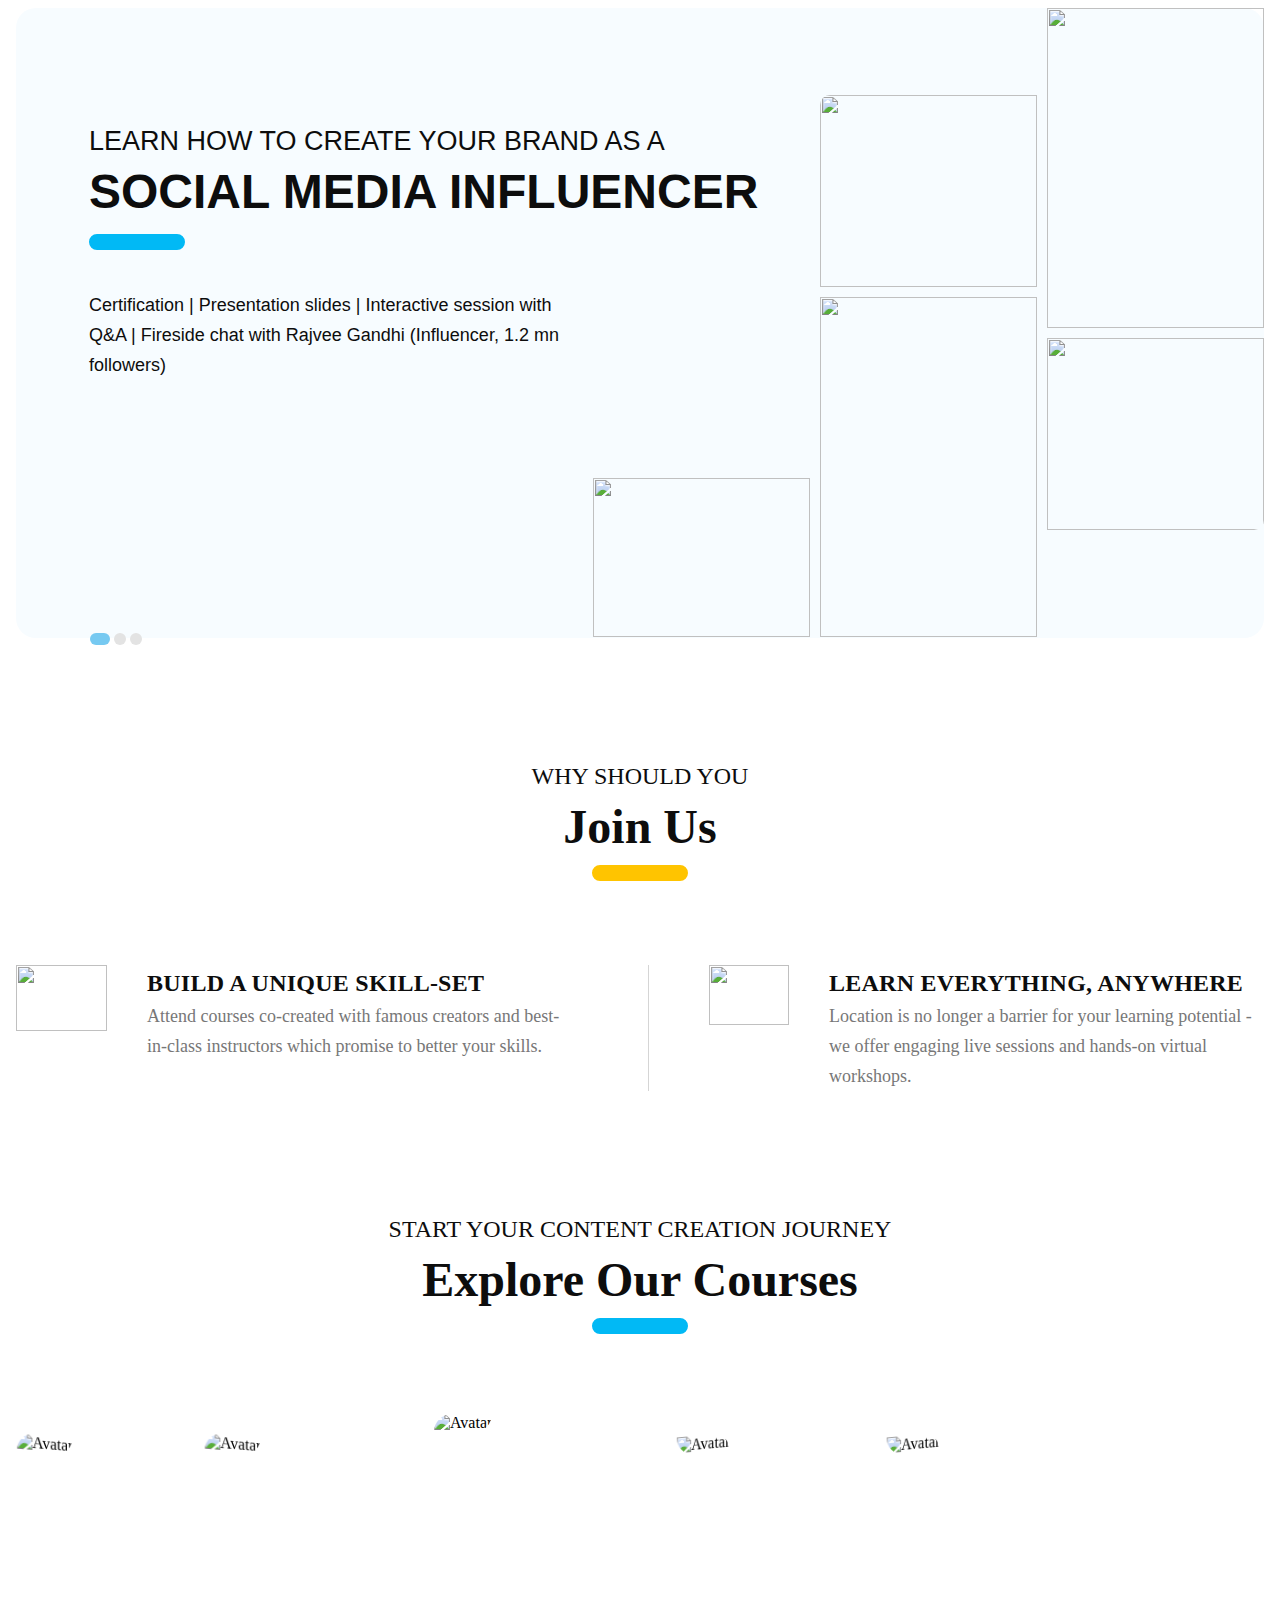
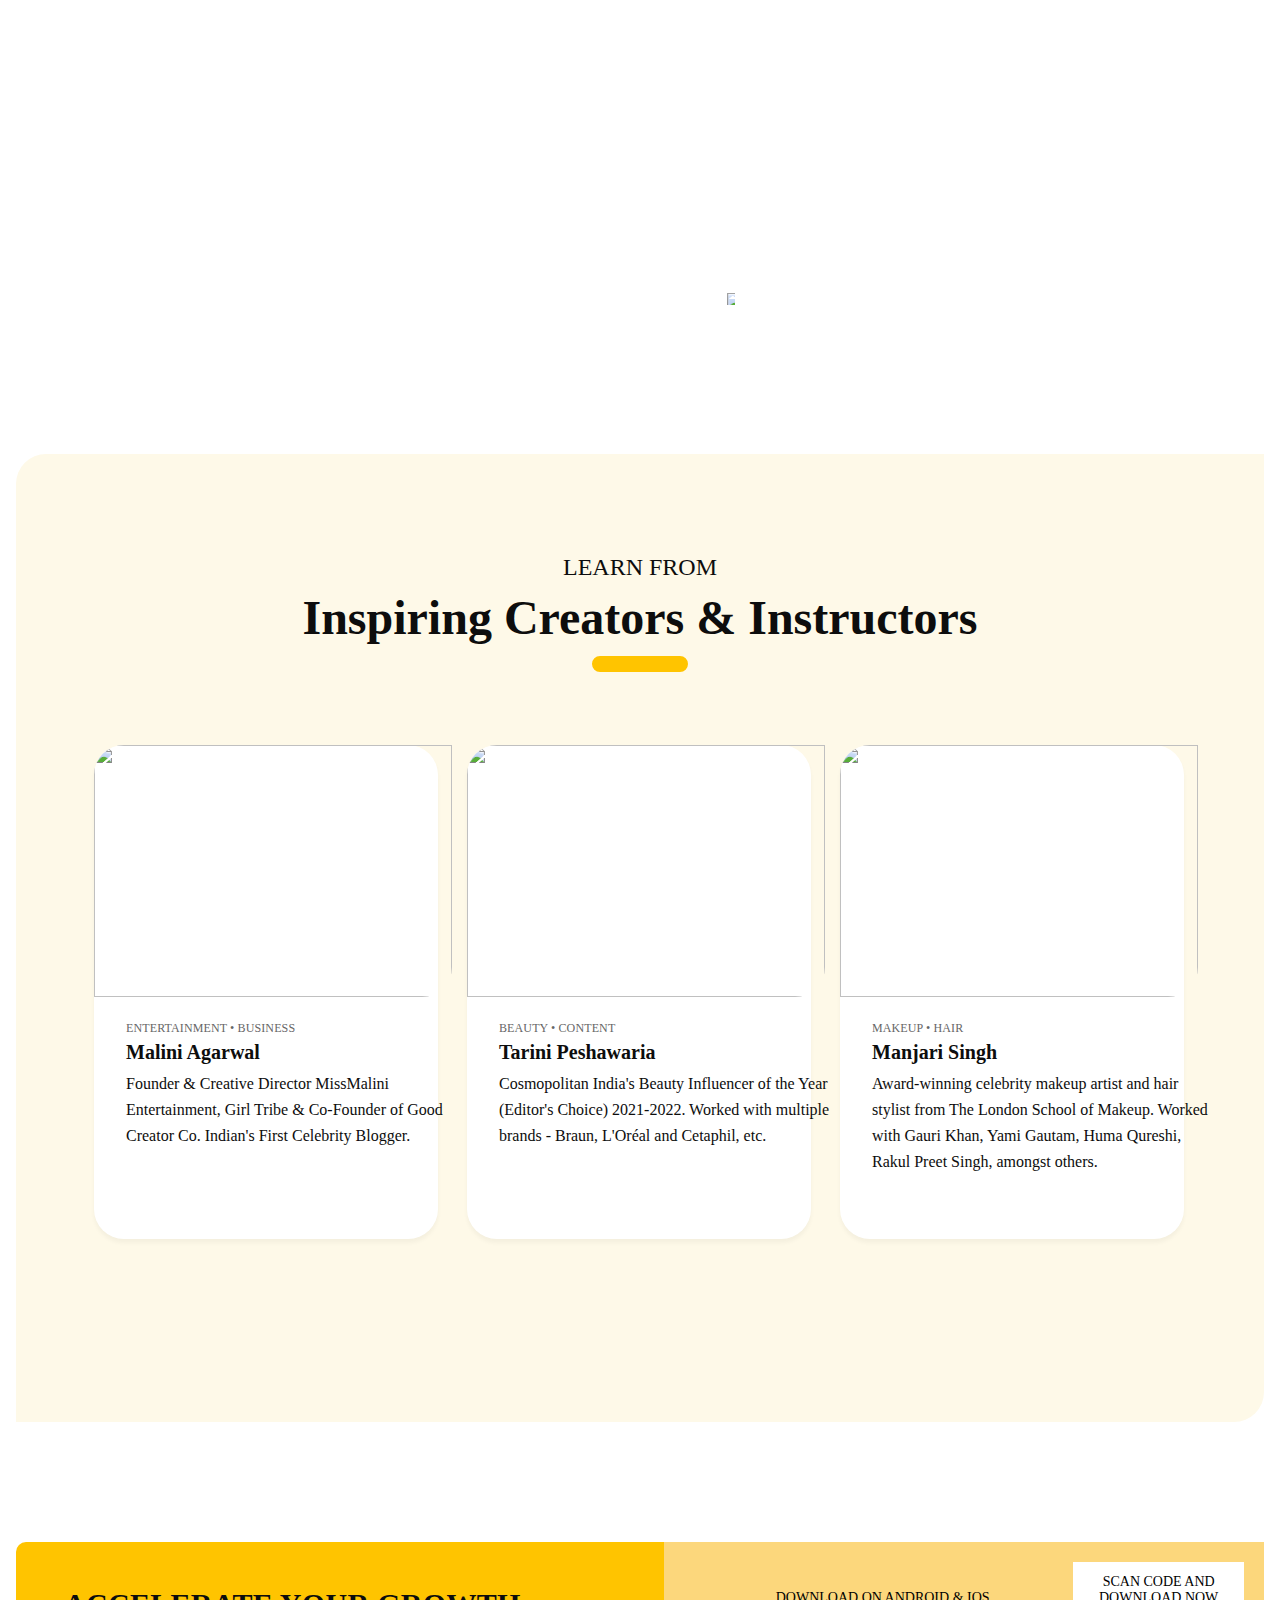
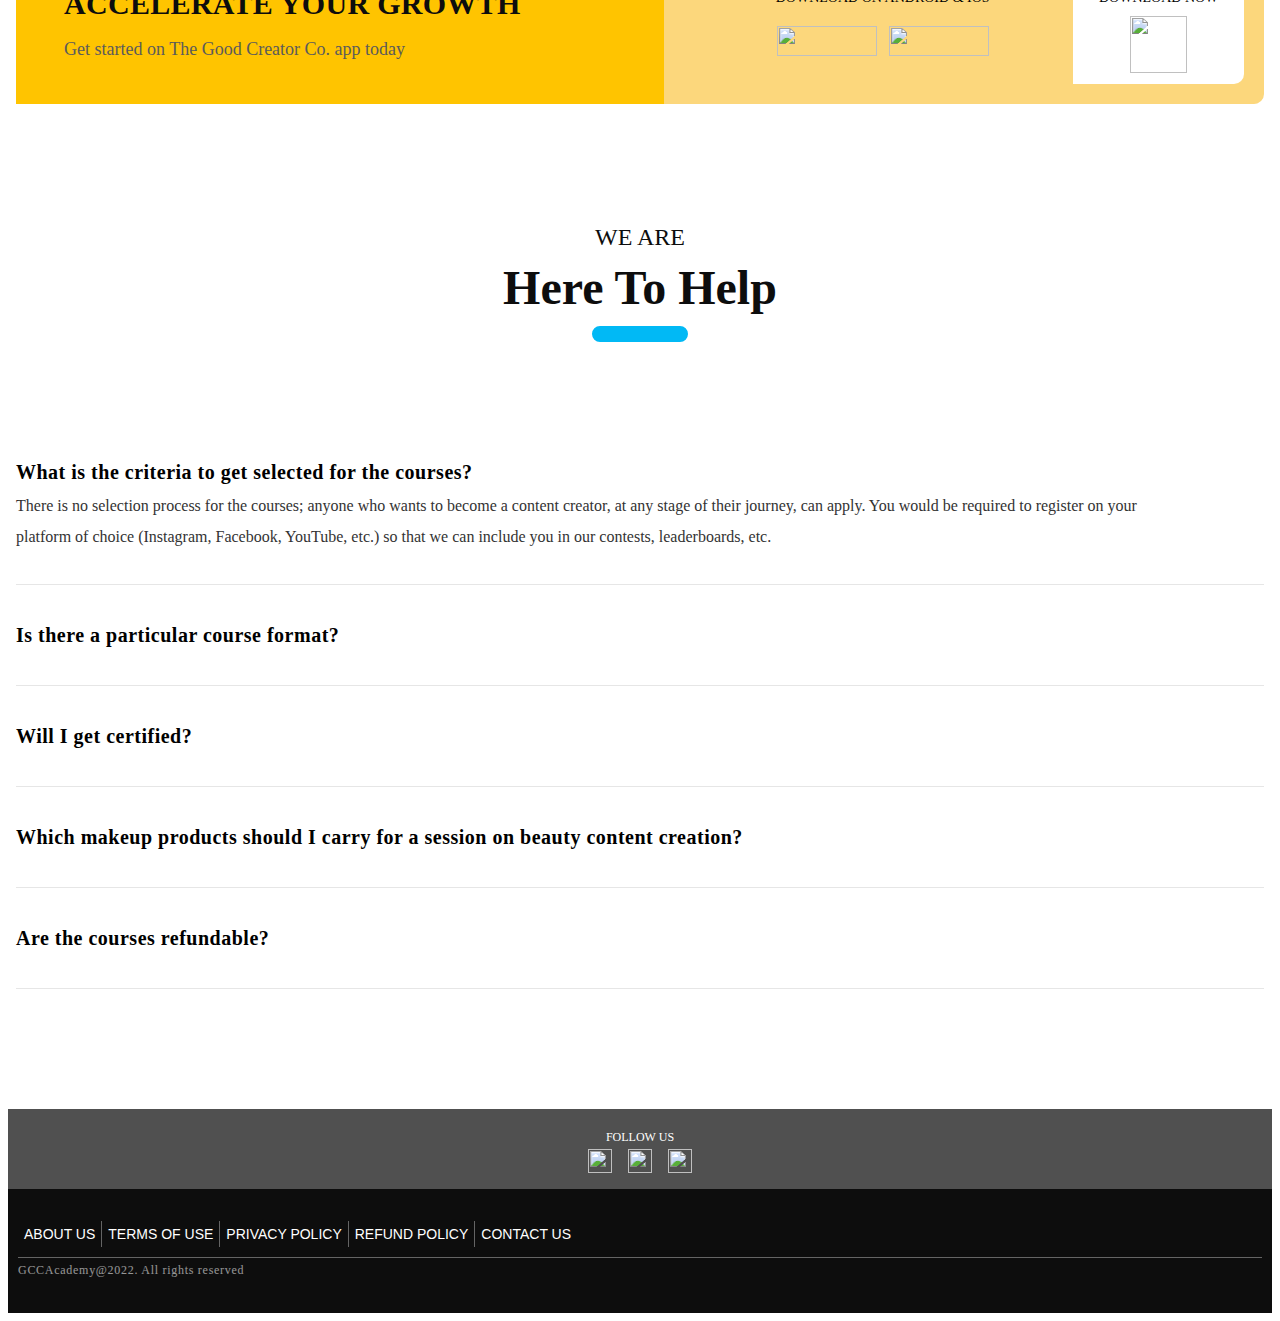
==== commit 635949b8: "fix" ====
--- a/index.html
+++ b/index.html
@@ -15,7 +15,7 @@
             border-radius: 8px 0px;
         }
 
-         .header-logo {
+        .header-logo {
             height: 56px;
             margin-top: 17px;
             margin-left: 96px;
@@ -158,6 +158,13 @@
             z-index: 1;
         }
 
+        .aboutus_no_properties_1 {
+            border: none;
+            background: none;
+            padding: 0px;
+            z-index: 1;
+        }
+
         .aboutus_no_properties_hide {
             display: none;
         }
@@ -199,6 +206,7 @@
             font-size: 18px;
             line-height: 30px;
             color: #0D0D0D;
+            text-align: left;
         }
 
         .aboutus_sub_header {
@@ -513,9 +521,10 @@
             line-height: 60px;
             text-align: center;
             text-transform: uppercase;
+            width: 245px;
             z-index: 7;
             bottom: 50px;
-            left: 130px;
+            left: 90px;
             color: #FFFFFF;
         }
 
@@ -557,8 +566,8 @@
             text-align: center;
             text-transform: uppercase;
             z-index: 7;
-            bottom: 110px;
-            left: 210px;
+            bottom: 70px;
+            left: 250px;
             color: #FFFFFF;
             transform: rotate(90deg);
         }
@@ -1701,9 +1710,10 @@
                 line-height: 20px;
                 text-align: center;
                 text-transform: uppercase;
+                width: 90px;
                 z-index: 7;
                 bottom: 26px;
-                left: 57px;
+                left: 42px;
                 color: #FFFFFF;
             }
 
@@ -1745,8 +1755,8 @@
                 text-align: center;
                 text-transform: uppercase;
                 z-index: 7;
-                bottom: 48px;
-                left: 124px;
+                bottom: 38px;
+                left: 138px;
                 color: #FFFFFF;
                 transform: rotate(90deg);
             }
@@ -2442,48 +2452,49 @@
                 <div class="aboutus_carousel_track-container">
                     <ul class="aboutus_carousel_track">
                         <li class="aboutus_carousel_slide aboutus_current-slide">
-                            <div class="aboutus_row_div">
-                                <div class="aboutus_div_1">
-                                    <div class="aboutus_header">WELCOME TO THE</div>
-                                    <div class="aboutus_sub_header">Good Creator Academy</div>
-                                    <div class="aboutus_hr_div"></div>
-                                    <div class="aboutus_text">The creator’s learning platform.
+                            <button class="aboutus_no_properties_1"
+                                onclick="window.open('https://www.goodcreatoracademy.com/s/store/courses/description/Learn-how-to-create-your-brand-as-a-social-media-influencer', '_self');">
+                                <div class="aboutus_row_div">
+                                    <div class="aboutus_div_1">
+                                        <div class="aboutus_header">LEARN HOW TO CREATE YOUR BRAND AS A</div>
+                                        <div class="aboutus_sub_header">SOCIAL MEDIA INFLUENCER</div>
+                                        <div class="aboutus_hr_div"></div>
+                                        <div class="aboutus_text">Certification | Presentation slides |
+                                            Interactive session with Q&A | Fireside chat with Rajvee
+                                            Gandhi (Influencer, 1.2 mn followers)
+                                        </div>
                                     </div>
-                                    <div class="aboutus_text"><strong> Learn, Create, Collaborate</strong> - content
-                                        planning,
-                                        brand
-                                        endorsements, shaping
-                                        your identity and knowing your worth.</div>
-                                </div>
-                                <div class="aboutus-row-div">
-                                    <div class="aboutus-reverse">
-                                        <img src="https://d22h6s1qvdt49m.cloudfront.net/tr:w-600/productimages/6241409abe462074af991277.jpeg"
-                                            class="aboutus-logo-1 desktop_view" />
-                                        <img src="https://d22h6s1qvdt49m.cloudfront.net/tr:w-600/productimages/6241409abe462074af991277.jpeg"
-                                            class="aboutus-logo-1 mobile_view" />
-                                    </div>
-                                    <div class="aboutus-reverse">
-                                        <img src="https://d22h6s1qvdt49m.cloudfront.net/tr:w-600/productimages/6241409a7318f9107f8b017b.jpeg"
-                                            class="aboutus-logo-3 desktop_view" />
-                                        <img src="https://d22h6s1qvdt49m.cloudfront.net/tr:w-600/productimages/6241409abe462074af991275.jpeg"
-                                            class="aboutus-logo-2 desktop_view" />
-                                        <img src="https://d22h6s1qvdt49m.cloudfront.net/tr:w-600/productimages/6241409a7318f9107f8b017b.jpeg"
-                                            class="aboutus-logo-3 mobile_view" />
-                                        <img src="https://d22h6s1qvdt49m.cloudfront.net/tr:w-600/static/6246a68dbe462074af991a21.png"
-                                            class="aboutus-logo-2 mobile_view" />
-                                    </div>
-                                    <div class="col-div">
-                                        <img src="https://d22h6s1qvdt49m.cloudfront.net/tr:w-600/productimages/6241409abe462074af991276.jpeg"
-                                            class="aboutus-logo-5 desktop_view" />
-                                        <img src="https://d22h6s1qvdt49m.cloudfront.net/tr:w-600/static/6246a41c7318f9107f8b092a.png"
-                                            class="aboutus-logo-5 mobile_view" />
-                                        <img src="https://d22h6s1qvdt49m.cloudfront.net/tr:w-600/productimages/6241409a7318f9107f8b017c.jpeg"
-                                            class="aboutus-logo-4 desktop_view" />
-                                        <img src="https://d22h6s1qvdt49m.cloudfront.net/tr:w-600/static/6246a6ad7318f9107f8b092c.png"
-                                            class="aboutus-logo-4 mobile_view" />
+                                    <div class="aboutus-row-div">
+                                        <div class="aboutus-reverse">
+                                            <img src="https://d22h6s1qvdt49m.cloudfront.net/tr:w-600/productimages/6241490a7318f9107f8b017e.png"
+                                                class="aboutus-logo-1 desktop_view" />
+                                            <img src="https://d22h6s1qvdt49m.cloudfront.net/tr:w-600/static/6246ab0dbe462074af991a22.png"
+                                                class="aboutus-logo-1 mobile_view" />
+                                        </div>
+                                        <div class="aboutus-reverse">
+                                            <img src="https://d22h6s1qvdt49m.cloudfront.net/tr:w-600/productimages/62414933be462074af991278.png"
+                                                class="aboutus-logo-3 desktop_view" />
+                                            <img src="https://d22h6s1qvdt49m.cloudfront.net/tr:w-600/productimages/624149237318f9107f8b017f.png"
+                                                class="aboutus-logo-2 desktop_view" />
+                                            <img src="https://d22h6s1qvdt49m.cloudfront.net/tr:w-600/productimages/624149237318f9107f8b017f.png"
+                                                class="aboutus-logo-3 mobile_view" />
+                                            <img src="https://d22h6s1qvdt49m.cloudfront.net/tr:w-600/static/6246ab0dbe462074af991a23.png"
+                                                class="aboutus-logo-2 mobile_view" />
+
+                                        </div>
+                                        <div class="col-div">
+                                            <img src="https://d22h6s1qvdt49m.cloudfront.net/tr:w-600/productimages/62414944be462074af991279.png"
+                                                class="aboutus-logo-5 desktop_view" />
+                                            <img src="https://d22h6s1qvdt49m.cloudfront.net/tr:w-600/productimages/62414958be462074af99127a.png"
+                                                class="aboutus-logo-4 desktop_view" />
+                                            <img src="https://d22h6s1qvdt49m.cloudfront.net/tr:w-600/static/6246ab0d7318f9107f8b092d.png"
+                                                class="aboutus-logo-5 mobile_view" />
+                                            <img src="https://d22h6s1qvdt49m.cloudfront.net/tr:w-600/static/6246ab0d7318f9107f8b092e.png"
+                                                class="aboutus-logo-4 mobile_view" />
+                                        </div>
                                     </div>
                                 </div>
-                            </div>
+                            </button>
                         </li>
                         <li class="aboutus_carousel_slide">
                             <div class="aboutus_row_div_video" onmouseover="showPlayPauseButton()"
@@ -2527,46 +2538,49 @@
                         </iframe> -->
                         </li>
                         <li class="aboutus_carousel_slide">
+
                             <div class="aboutus_row_div">
                                 <div class="aboutus_div_1">
-                                    <div class="aboutus_header">The Creator Bootcamp</div>
-                                    <div class="aboutus_sub_header">Beauty Edition</div>
+                                    <div class="aboutus_header">WELCOME TO THE</div>
+                                    <div class="aboutus_sub_header">Good Creator Academy</div>
                                     <div class="aboutus_hr_div"></div>
-                                    <div class="aboutus_text">2 Beauty Instructors x 2 Day Bootcamp x 3 Viral
-                                        Instagrammable
-                                        looks</div>
+                                    <div class="aboutus_text">The creator’s learning platform.
+                                    </div>
+                                    <div class="aboutus_text"><strong> Learn, Create, Collaborate</strong> - content
+                                        planning,
+                                        brand
+                                        endorsements, shaping
+                                        your identity and knowing your worth.</div>
                                 </div>
                                 <div class="aboutus-row-div">
                                     <div class="aboutus-reverse">
-                                        <img src="https://d22h6s1qvdt49m.cloudfront.net/tr:w-600/productimages/6241490a7318f9107f8b017e.png"
+                                        <img src="https://d22h6s1qvdt49m.cloudfront.net/tr:w-600/productimages/6241409abe462074af991277.jpeg"
                                             class="aboutus-logo-1 desktop_view" />
-                                        <img src="https://d22h6s1qvdt49m.cloudfront.net/tr:w-600/static/6246ab0dbe462074af991a22.png"
+                                        <img src="https://d22h6s1qvdt49m.cloudfront.net/tr:w-600/productimages/6241409abe462074af991277.jpeg"
                                             class="aboutus-logo-1 mobile_view" />
                                     </div>
                                     <div class="aboutus-reverse">
-                                        <img src="https://d22h6s1qvdt49m.cloudfront.net/tr:w-600/productimages/62414933be462074af991278.png"
+                                        <img src="https://d22h6s1qvdt49m.cloudfront.net/tr:w-600/productimages/6241409a7318f9107f8b017b.jpeg"
                                             class="aboutus-logo-3 desktop_view" />
-                                        <img src="https://d22h6s1qvdt49m.cloudfront.net/tr:w-600/productimages/624149237318f9107f8b017f.png"
+                                        <img src="https://d22h6s1qvdt49m.cloudfront.net/tr:w-600/productimages/6241409abe462074af991275.jpeg"
                                             class="aboutus-logo-2 desktop_view" />
-                                        <img src="https://d22h6s1qvdt49m.cloudfront.net/tr:w-600/productimages/624149237318f9107f8b017f.png"
+                                        <img src="https://d22h6s1qvdt49m.cloudfront.net/tr:w-600/productimages/6241409a7318f9107f8b017b.jpeg"
                                             class="aboutus-logo-3 mobile_view" />
-                                        <img src="https://d22h6s1qvdt49m.cloudfront.net/tr:w-600/static/6246ab0dbe462074af991a23.png"
+                                        <img src="https://d22h6s1qvdt49m.cloudfront.net/tr:w-600/static/6246a68dbe462074af991a21.png"
                                             class="aboutus-logo-2 mobile_view" />
-
                                     </div>
                                     <div class="col-div">
-                                        <img src="https://d22h6s1qvdt49m.cloudfront.net/tr:w-600/productimages/62414944be462074af991279.png"
+                                        <img src="https://d22h6s1qvdt49m.cloudfront.net/tr:w-600/productimages/6241409abe462074af991276.jpeg"
                                             class="aboutus-logo-5 desktop_view" />
-                                        <img src="https://d22h6s1qvdt49m.cloudfront.net/tr:w-600/productimages/62414958be462074af99127a.png"
+                                        <img src="https://d22h6s1qvdt49m.cloudfront.net/tr:w-600/static/6246a41c7318f9107f8b092a.png"
+                                            class="aboutus-logo-5 mobile_view" />
+                                        <img src="https://d22h6s1qvdt49m.cloudfront.net/tr:w-600/productimages/6241409a7318f9107f8b017c.jpeg"
                                             class="aboutus-logo-4 desktop_view" />
-                                        <img src="https://d22h6s1qvdt49m.cloudfront.net/tr:w-600/static/6246ab0d7318f9107f8b092d.png"
-                                            class="aboutus-logo-5 mobile_view" />
-                                        <img src="https://d22h6s1qvdt49m.cloudfront.net/tr:w-600/static/6246ab0d7318f9107f8b092e.png"
+                                        <img src="https://d22h6s1qvdt49m.cloudfront.net/tr:w-600/static/6246a6ad7318f9107f8b092c.png"
                                             class="aboutus-logo-4 mobile_view" />
                                     </div>
                                 </div>
                             </div>
-
                         </li>
                     </ul>
                 </div>
@@ -2662,16 +2676,17 @@
                     <div class="content_flip-card-3" id="content_flip-card-3" onclick="handleFlipCardClick(3)">
                         <div class="content_flip-card-fronts" id="content_flip-card-inner-3">
                             <div class="desktop_view">
-                                <img src="https://d22h6s1qvdt49m.cloudfront.net/tr:w-600/productimages/62412f59be462074af991272.png"
+                                <img src="https://d22h6s1qvdt49m.cloudfront.net/tr:w-600/productimages/62412f59be462074af991273.png"
                                     alt="Avatar" class="content_courses_img_front" id="content_courses_img-3" />
                             </div>
                             <div class="mobile_view">
-                                <img src="https://d22h6s1qvdt49m.cloudfront.net/tr:w-200/banners/626bc9e27318f9107f8b422d.png"
+                                <img src="https://d22h6s1qvdt49m.cloudfront.net/tr:w-200/banners/626bc9e2be462074af9950f4.png"
                                     alt="Avatar" class="content_courses_img_front" id="content_courses_img-3-mobile" />
                             </div>
-                            <div class="content_flip-card_hide" id="content_flip-card-header-horizontal-3">Beauty</div>
+                            <div class="content_flip-card_hide" id="content_flip-card-header-horizontal-3">Influencer
+                            </div>
                             <div id="content_flip-card-sub-div-3">
-                                <div class="content_flip-card-header">Beauty</div>
+                                <div class="content_flip-card-header">Influencer</div>
                                 <button class="no-button-property" id="ccj_explore_courses">
                                     <div class="content_flip-card-link-explore">EXPLORE THE COURSE</div>
                                     <img src="https://d22h6s1qvdt49m.cloudfront.net/tr:w-600/static/6241a6587318f9107f8b02d3.png"
@@ -2702,18 +2717,18 @@
                     <div class="content_flip-card-5" id="content_flip-card-5" onclick="handleFlipCardClick(5)">
                         <div class="content_flip-card-inner-anti-clock" id="content_flip-card-inner-5">
                             <div class="desktop_view">
-                                <img src="https://d22h6s1qvdt49m.cloudfront.net/tr:w-600/productimages/62412f59be462074af991273.png"
+                                <img src="https://d22h6s1qvdt49m.cloudfront.net/tr:w-600/productimages/62412f59be462074af991272.png"
                                     alt="Avatar" class="content_courses_img_anti" id="content_courses_img-5" />
                             </div>
                             <div class="mobile_view">
-                                <img src="https://d22h6s1qvdt49m.cloudfront.net/tr:w-200/banners/626bc9e2be462074af9950f4.png"
+                                <img src="https://d22h6s1qvdt49m.cloudfront.net/tr:w-200/banners/626bc9e27318f9107f8b422d.png"
                                     alt="Avatar" class="content_courses_img_anti" id="content_courses_img-5-mobile" />
                             </div>
                             <div class="content_flip-card-header-anti-horizontal"
                                 id="content_flip-card-header-horizontal-5">
-                                Influencer</div>
+                                Beauty</div>
                             <div class="content_flip-card_hide" id="content_flip-card-sub-div-5">
-                                <div class="content_flip-card-header">Influencer</div>
+                                <div class="content_flip-card-header">Beauty</div>
                                 <div class="content_flip-card-link">Courses coming soon</div>
                             </div>
                         </div>
@@ -3014,7 +3029,7 @@
                 </div>
             </div>
         </div>
-        <div class="margin-top">
+        <!-- <div class="margin-top">
             <div id="courses" onmouseenter="changeStyleHeader(false, 'courses-action')" class="courses-div">
                 <div class="col-div">
                     <div class="courses-header">Join our first course!</div>
@@ -3068,7 +3083,7 @@
                     <button class="courses-view-details" id="courses-view-details">View Details</button>
                 </div>
             </div>
-        </div>
+        </div> -->
         <div class="margin-top">
             <div class="download-div">
                 <div class="download-inner-div-1">
@@ -3399,58 +3414,58 @@
         });
     });
     // Courses carousel
-    const coursesTrack = document.querySelector(".courses_carousel_track");
-    const coursesSlides = Array.from(coursesTrack.children);
-    const coursesDotsNav = document.querySelector(".courses_carousel_nav");
-    const coursesDots = Array.from(coursesDotsNav.children);
-
-    const coursesSlidesWidth = coursesSlides[0].getBoundingClientRect().width;
-
-    // arrange the slides next to one another
-    const coursesSetSlidePosition = (slide, index) => {
-        slide.style.left = coursesSlidesWidth * index + "px";
-    };
-    coursesSlides.forEach(coursesSetSlidePosition);
-
-    // Move slide at 5 sec
-    const coursesMoveToSlide = (track, currentSlide, tragetSlide) => {
-        const coursesamountToMove = tragetSlide.style.left;
-        track.style.transform = "translateX(-" + coursesamountToMove + ")";
-        currentSlide.classList.remove("courses_current-slide");
-        tragetSlide.classList.add("courses_current-slide");
-    };
-
-    const coursesUpdateDots = (currentDot, targetDot) => {
-        targetDot.classList.add("courses_current-slide");
-        currentDot.classList.remove("courses_current-slide");
-    };
-    const coursesMoveSlide = () => {
-        const coursesCurrentSlide = coursesTrack.querySelector(".courses_current-slide");
-        let nextSlide = coursesCurrentSlide.nextElementSibling;
-        const coursesCurrentDots = coursesDotsNav.querySelector(".courses_current-slide");
-        let nextDots = coursesCurrentDots.nextElementSibling;
-        const targetIndex = coursesDots.findIndex((dot) => dot === coursesCurrentDots);
-        if (targetIndex === 1) {
-            nextSlide = coursesSlides[0];
-            nextDots = coursesDots[0];
-        }
-        coursesMoveToSlide(coursesTrack, coursesCurrentSlide, nextSlide);
-        coursesUpdateDots(coursesCurrentDots, nextDots);
-        console.log({ coursesTrack, coursesCurrentSlide });
-    }
-    setInterval(coursesMoveSlide, 5000);
-    // Move slide on dot press
-    coursesDotsNav.addEventListener("click", (e) => {
-        const coursesTargetDot = e.target.closest("button");
-        if (!coursesTargetDot) return null;
-        const coursesCurrentSlide = coursesTrack.querySelector(".courses_current-slide");
-        const coursesCurrentDot = coursesDotsNav.querySelector(".courses_current-slide");
-        let targetIndex = coursesDots.findIndex((dot) => dot === coursesTargetDot);
-        const coursesTragetSlide = coursesSlides[targetIndex];
-        coursesMoveToSlide(coursesTrack, coursesCurrentSlide, coursesTragetSlide);
-        coursesUpdateDots(coursesCurrentDot, coursesTargetDot);
-        console.log({ coursesTrack, coursesCurrentSlide });
-    });
+    // const coursesTrack = document.querySelector(".courses_carousel_track");
+    // const coursesSlides = Array.from(coursesTrack.children);
+    // const coursesDotsNav = document.querySelector(".courses_carousel_nav");
+    // const coursesDots = Array.from(coursesDotsNav.children);
+
+    // const coursesSlidesWidth = coursesSlides[0].getBoundingClientRect().width;
+
+    // // arrange the slides next to one another
+    // const coursesSetSlidePosition = (slide, index) => {
+    //     slide.style.left = coursesSlidesWidth * index + "px";
+    // };
+    // coursesSlides.forEach(coursesSetSlidePosition);
+
+    // // Move slide at 5 sec
+    // const coursesMoveToSlide = (track, currentSlide, tragetSlide) => {
+    //     const coursesamountToMove = tragetSlide.style.left;
+    //     track.style.transform = "translateX(-" + coursesamountToMove + ")";
+    //     currentSlide.classList.remove("courses_current-slide");
+    //     tragetSlide.classList.add("courses_current-slide");
+    // };
+
+    // const coursesUpdateDots = (currentDot, targetDot) => {
+    //     targetDot.classList.add("courses_current-slide");
+    //     currentDot.classList.remove("courses_current-slide");
+    // };
+    // const coursesMoveSlide = () => {
+    //     const coursesCurrentSlide = coursesTrack.querySelector(".courses_current-slide");
+    //     let nextSlide = coursesCurrentSlide.nextElementSibling;
+    //     const coursesCurrentDots = coursesDotsNav.querySelector(".courses_current-slide");
+    //     let nextDots = coursesCurrentDots.nextElementSibling;
+    //     const targetIndex = coursesDots.findIndex((dot) => dot === coursesCurrentDots);
+    //     if (targetIndex === 1) {
+    //         nextSlide = coursesSlides[0];
+    //         nextDots = coursesDots[0];
+    //     }
+    //     coursesMoveToSlide(coursesTrack, coursesCurrentSlide, nextSlide);
+    //     coursesUpdateDots(coursesCurrentDots, nextDots);
+    //     console.log({ coursesTrack, coursesCurrentSlide });
+    // }
+    // setInterval(coursesMoveSlide, 5000);
+    // // Move slide on dot press
+    // coursesDotsNav.addEventListener("click", (e) => {
+    //     const coursesTargetDot = e.target.closest("button");
+    //     if (!coursesTargetDot) return null;
+    //     const coursesCurrentSlide = coursesTrack.querySelector(".courses_current-slide");
+    //     const coursesCurrentDot = coursesDotsNav.querySelector(".courses_current-slide");
+    //     let targetIndex = coursesDots.findIndex((dot) => dot === coursesTargetDot);
+    //     const coursesTragetSlide = coursesSlides[targetIndex];
+    //     coursesMoveToSlide(coursesTrack, coursesCurrentSlide, coursesTragetSlide);
+    //     coursesUpdateDots(coursesCurrentDot, coursesTargetDot);
+    //     console.log({ coursesTrack, coursesCurrentSlide });
+    // });
 
     // Instructors carousel
     const instructorsTrack = document.querySelector(".instructors_carousel_track");
@@ -3572,9 +3587,9 @@
                     document.getElementById("content_flip-card-header-horizontal-2").className = 'content_flip-card-header-anti-horizontal';
                     document.getElementById("content_flip-card-header-horizontal-3").className = 'content_flip-card-header-anti-horizontal';
                     document.getElementById("content_flip-card-header-horizontal-2").style.left = '135px';
-                    document.getElementById("content_flip-card-header-horizontal-3").style.left = '135px';
+                    document.getElementById("content_flip-card-header-horizontal-3").style.left = '122px';
                     document.getElementById("content_flip-card-header-horizontal-2").style.bottom = '40px';
-                    document.getElementById("content_flip-card-header-horizontal-3").style.bottom = '40px';
+                    document.getElementById("content_flip-card-header-horizontal-3").style.bottom = '50px';
                     document.getElementById("content_courses_img-1-mobile").className = 'content_courses_img_front';
                     document.getElementById("content_courses_img-3-mobile").className = 'content_courses_img_anti';
                     document.getElementById("content_courses_img-2-mobile").className = 'content_courses_img_anti';
@@ -3592,8 +3607,8 @@
                     document.getElementById("content_flip-card-3").style.zIndex = 3;
                     document.getElementById("content_flip-card-header-horizontal-2").className = 'content_flip-card_hide';
                     document.getElementById("content_flip-card-header-horizontal-3").className = 'content_flip-card-header-anti-horizontal';
-                    document.getElementById("content_flip-card-header-horizontal-3").style.left = '135px';
-                    document.getElementById("content_flip-card-header-horizontal-3").style.bottom = '40px';
+                    document.getElementById("content_flip-card-header-horizontal-3").style.left = '122px';
+                    document.getElementById("content_flip-card-header-horizontal-3").style.bottom = '50px';
                     document.getElementById("content_courses_img-2-mobile").className = 'content_courses_img_front';
                     document.getElementById("content_courses_img-3-mobile").className = 'content_courses_img';
                     document.getElementById("content_flip-card-sub-div-2").className = '';
@@ -3612,8 +3627,8 @@
                     document.getElementById("content_flip-card-3").style.zIndex = 3;
                     document.getElementById("content_flip-card-header-horizontal-4").className = 'content_flip-card_hide';
                     document.getElementById("content_flip-card-header-horizontal-3").className = 'content_flip-card-header-anti-horizontal';
-                    document.getElementById("content_flip-card-header-horizontal-3").style.left = '-10px';
-                    document.getElementById("content_flip-card-header-horizontal-3").style.bottom = '40px';
+                    document.getElementById("content_flip-card-header-horizontal-3").style.left = '-25px';
+                    document.getElementById("content_flip-card-header-horizontal-3").style.bottom = '50px';
                     document.getElementById("content_courses_img-4-mobile").className = 'content_courses_img_front';
                     document.getElementById("content_courses_img-3-mobile").className = 'content_courses_img';
                     document.getElementById("content_flip-card-sub-div-4").className = '';
@@ -3633,9 +3648,9 @@
                     document.getElementById("content_flip-card-header-horizontal-4").className = 'content_flip-card-header-anti-horizontal';
                     document.getElementById("content_flip-card-header-horizontal-3").className = 'content_flip-card-header-anti-horizontal';
                     document.getElementById("content_flip-card-header-horizontal-4").style.left = '-5px';
-                    document.getElementById("content_flip-card-header-horizontal-3").style.left = '-10px';
+                    document.getElementById("content_flip-card-header-horizontal-3").style.left = '-25px';
                     document.getElementById("content_flip-card-header-horizontal-4").style.bottom = '35px';
-                    document.getElementById("content_flip-card-header-horizontal-3").style.bottom = '40px';
+                    document.getElementById("content_flip-card-header-horizontal-3").style.bottom = '50px';
                     document.getElementById("content_courses_img-5-mobile").className = 'content_courses_img_front';
                     document.getElementById("content_courses_img-3-mobile").className = 'content_courses_img';
                     document.getElementById("content_courses_img-4-mobile").className = 'content_courses_img';
@@ -3661,9 +3676,9 @@
                     document.getElementById("content_flip-card-header-horizontal-2").className = 'content_flip-card-header-anti-horizontal';
                     document.getElementById("content_flip-card-header-horizontal-3").className = 'content_flip-card-header-anti-horizontal';
                     document.getElementById("content_flip-card-header-horizontal-2").style.left = '310px';
-                    document.getElementById("content_flip-card-header-horizontal-3").style.left = '300px';
+                    document.getElementById("content_flip-card-header-horizontal-3").style.left = '260px';
                     document.getElementById("content_flip-card-header-horizontal-2").style.bottom = '80px';
-                    document.getElementById("content_flip-card-header-horizontal-3").style.bottom = '80px';
+                    document.getElementById("content_flip-card-header-horizontal-3").style.bottom = '120px';
                     document.getElementById("content_courses_img-1").className = 'content_courses_img_front';
                     document.getElementById("content_courses_img-3").className = 'content_courses_img';
                     document.getElementById("content_flip-card-sub-div-1").className = '';
@@ -3680,8 +3695,8 @@
                     document.getElementById("content_flip-card-3").style.zIndex = 3;
                     document.getElementById("content_flip-card-header-horizontal-2").className = 'content_flip-card_hide';
                     document.getElementById("content_flip-card-header-horizontal-3").className = 'content_flip-card-header-anti-horizontal';
-                    document.getElementById("content_flip-card-header-horizontal-3").style.left = '300px';
-                    document.getElementById("content_flip-card-header-horizontal-3").style.bottom = '80px';
+                    document.getElementById("content_flip-card-header-horizontal-3").style.left = '260px';
+                    document.getElementById("content_flip-card-header-horizontal-3").style.bottom = '120px';
                     document.getElementById("content_courses_img-2").className = 'content_courses_img_front';
                     document.getElementById("content_courses_img-3").className = 'content_courses_img';
                     document.getElementById("content_flip-card-sub-div-2").className = '';
@@ -3700,8 +3715,8 @@
                     document.getElementById("content_flip-card-3").style.zIndex = 3;
                     document.getElementById("content_flip-card-header-horizontal-4").className = 'content_flip-card_hide';
                     document.getElementById("content_flip-card-header-horizontal-3").className = 'content_flip-card-header-anti-horizontal';
-                    document.getElementById("content_flip-card-header-horizontal-3").style.left = '-40px';
-                    document.getElementById("content_flip-card-header-horizontal-3").style.bottom = '80px';
+                    document.getElementById("content_flip-card-header-horizontal-3").style.left = '-95px';
+                    document.getElementById("content_flip-card-header-horizontal-3").style.bottom = '120px';
                     document.getElementById("content_courses_img-4").className = 'content_courses_img_front';
                     document.getElementById("content_courses_img-3").className = 'content_courses_img';
                     document.getElementById("content_flip-card-sub-div-4").className = '';
@@ -3721,9 +3736,9 @@
                     document.getElementById("content_flip-card-header-horizontal-4").className = 'content_flip-card-header-anti-horizontal';
                     document.getElementById("content_flip-card-header-horizontal-3").className = 'content_flip-card-header-anti-horizontal';
                     document.getElementById("content_flip-card-header-horizontal-4").style.left = '-20px';
-                    document.getElementById("content_flip-card-header-horizontal-3").style.left = '-40px';
+                    document.getElementById("content_flip-card-header-horizontal-3").style.left = '-95px';
                     document.getElementById("content_flip-card-header-horizontal-4").style.bottom = '50px';
-                    document.getElementById("content_flip-card-header-horizontal-3").style.bottom = '80px';
+                    document.getElementById("content_flip-card-header-horizontal-3").style.bottom = '120px';
                     document.getElementById("content_courses_img-5").className = 'content_courses_img_front';
                     document.getElementById("content_courses_img-3").className = 'content_courses_img';
                     document.getElementById("content_flip-card-sub-div-5").className = '';
@@ -3744,11 +3759,11 @@
         window.open('https://apps.apple.com/in/app/the-good-creator-co/id1462743952', '_blank');
     });
     document.getElementById('ccj_explore_courses').addEventListener("click", (e) => {
-        window.open('https://www.goodcreatoracademy.com/s/store/courses/description/The-Creator-Bootcamp-Beauty-Edition', '_self');
+        window.open('https://www.goodcreatoracademy.com/s/store/courses/description/Learn-how-to-create-your-brand-as-a-social-media-influencer', '_self');
     });
-    document.getElementById('courses-view-details').addEventListener("click", (e) => {
-        window.open('https://www.goodcreatoracademy.com/s/store/courses/description/The-Creator-Bootcamp-Beauty-Edition', '_self');
-    });
+    // document.getElementById('courses-view-details').addEventListener("click", (e) => {
+    //     window.open('https://www.goodcreatoracademy.com/s/store/courses/description/The-Creator-Bootcamp-Beauty-Edition', '_self');
+    // });
     // footer
 
     function linkFooter(params) {
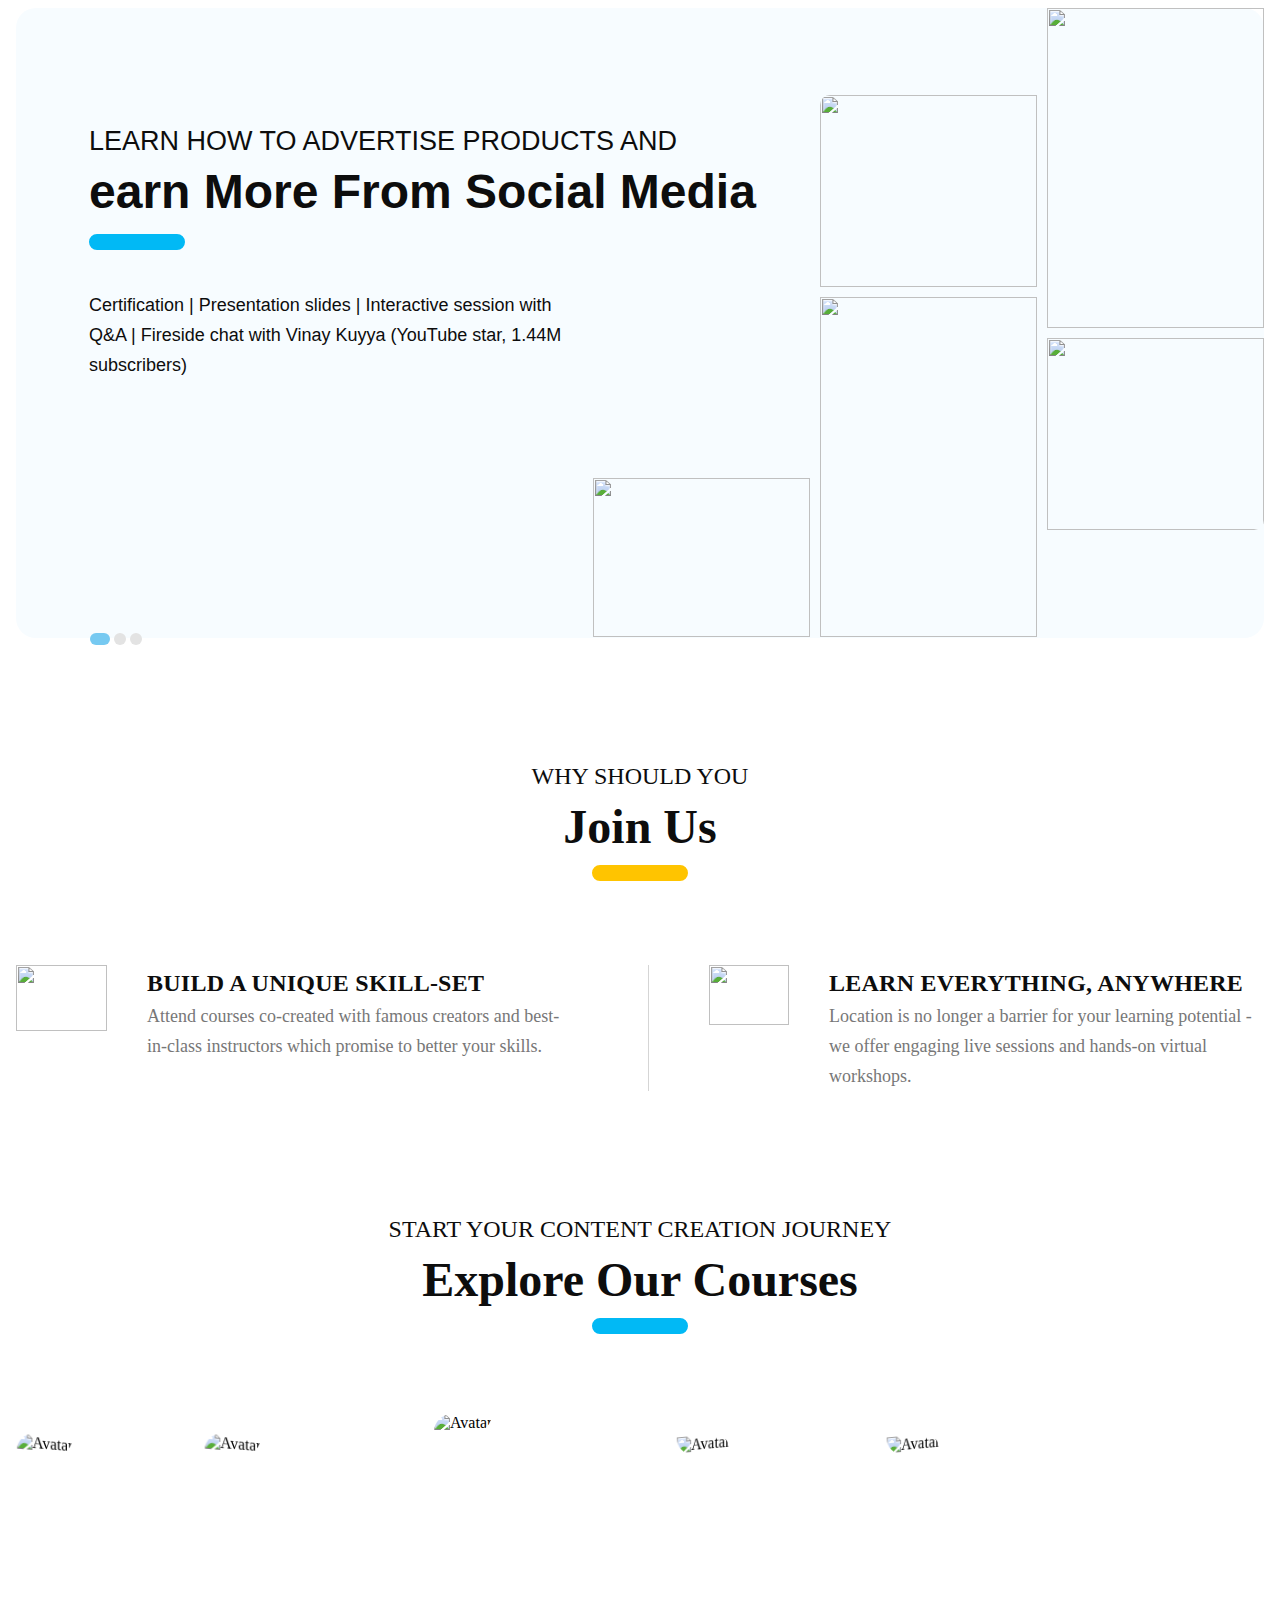
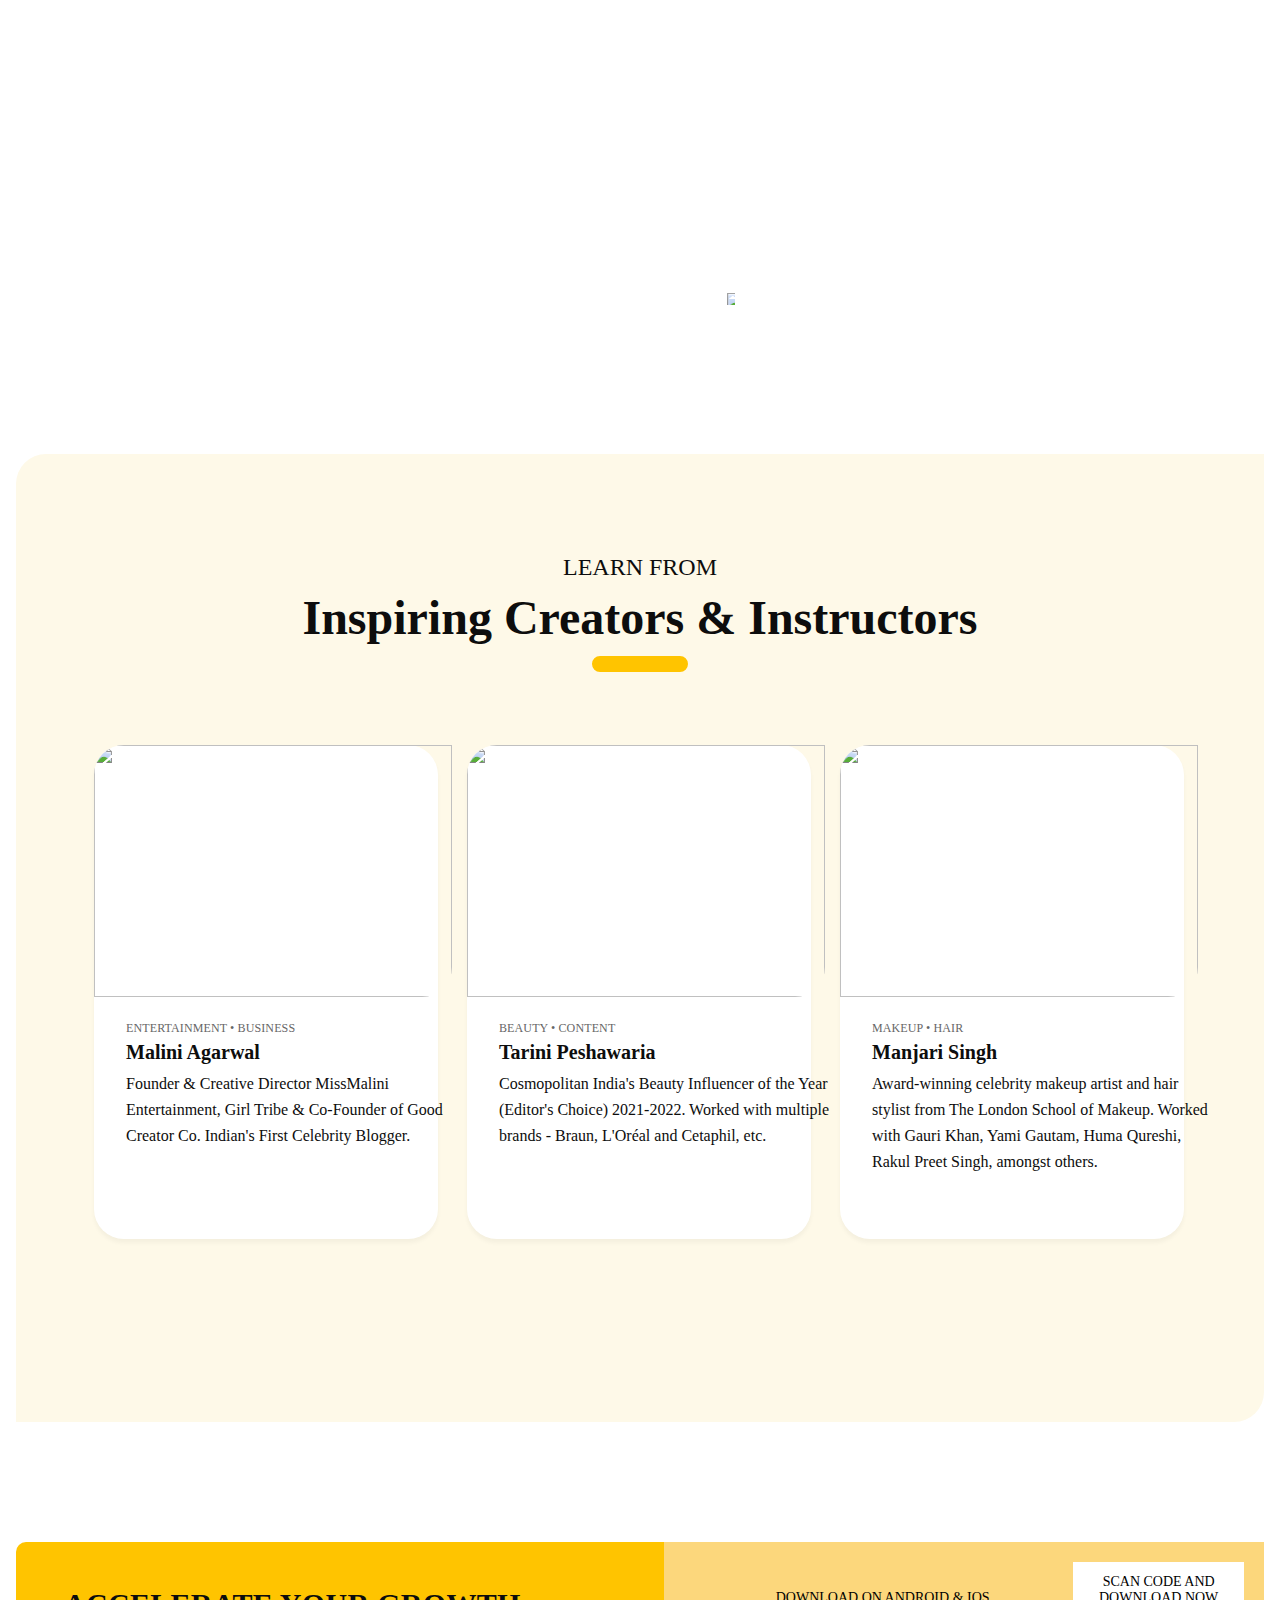
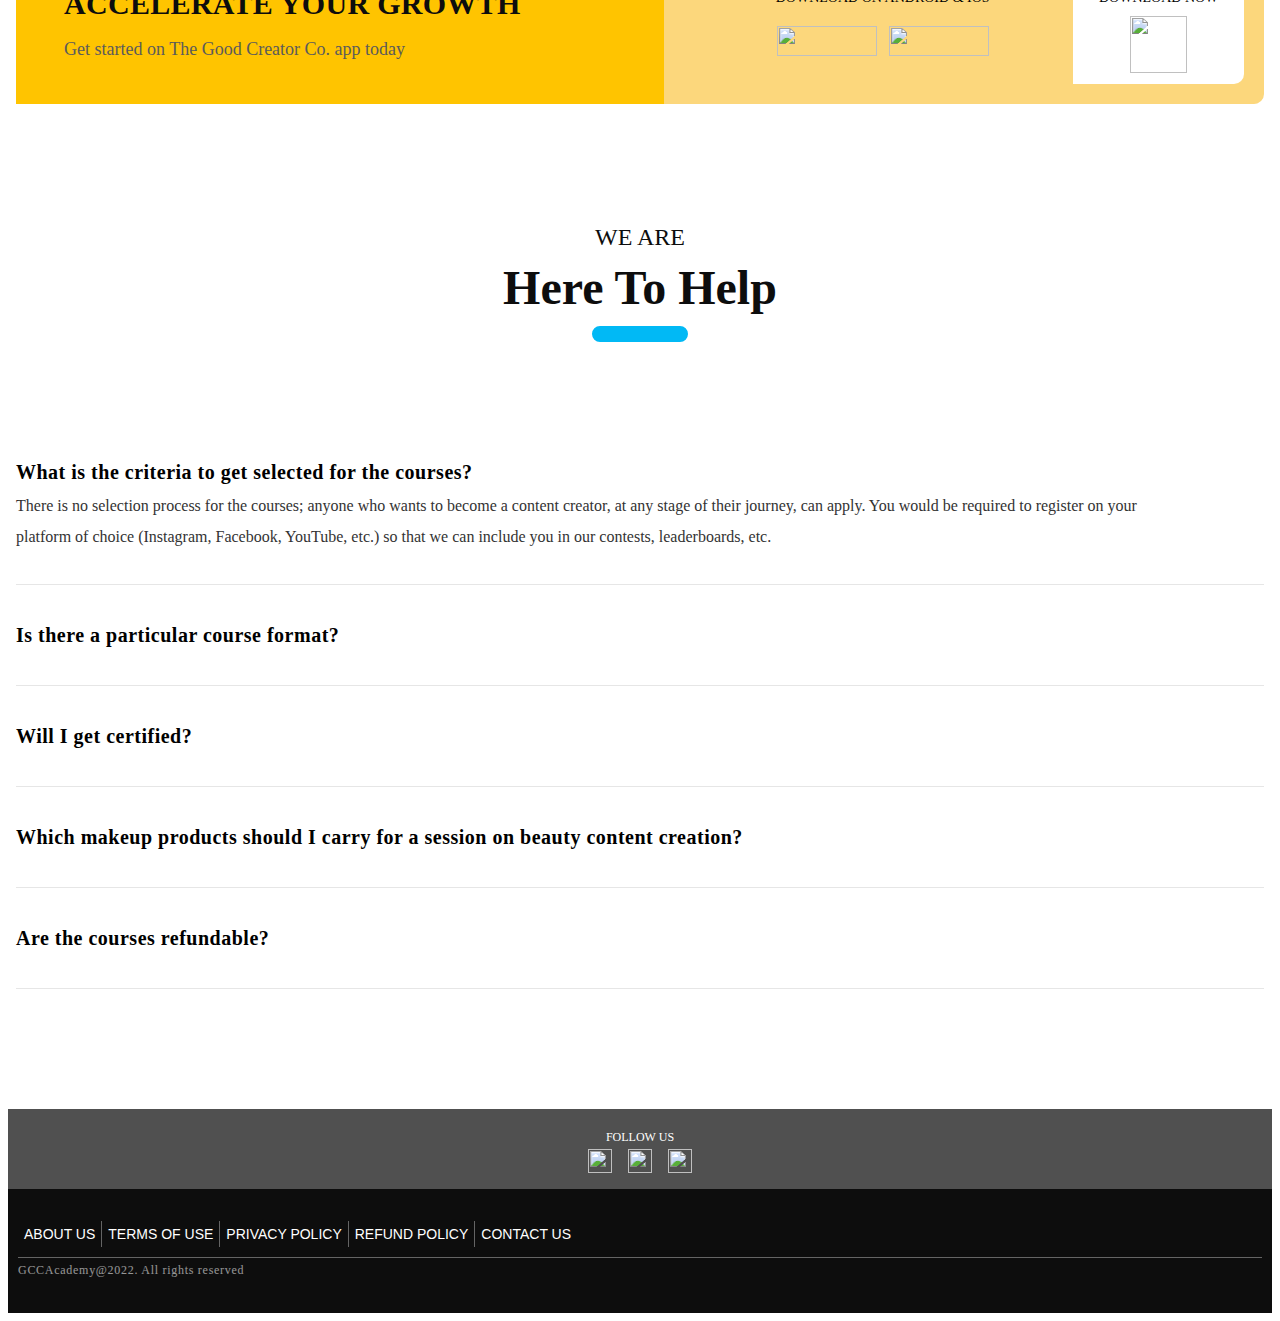
==== commit 4c71c532: "feat: changes" ====
--- a/index.html
+++ b/index.html
@@ -1495,7 +1495,7 @@
 
             .aboutus_sub_header {
                 margin-top: 10px;
-                font-size: 18px;
+                font-size: 16px;
                 line-height: 30px;
             }
 
@@ -2453,43 +2453,43 @@
                     <ul class="aboutus_carousel_track">
                         <li class="aboutus_carousel_slide aboutus_current-slide">
                             <button class="aboutus_no_properties_1"
-                                onclick="window.open('https://www.goodcreatoracademy.com/s/store/courses/description/Learn-how-to-create-your-brand-as-a-social-media-influencer', '_self');">
+                                onclick="window.open('https://www.goodcreatoracademy.com/s/store/courses/description/Learn-how-to-advertise-products-and-earn-more-from-social-media', '_self');">
                                 <div class="aboutus_row_div">
                                     <div class="aboutus_div_1">
-                                        <div class="aboutus_header">LEARN HOW TO CREATE YOUR BRAND AS A</div>
-                                        <div class="aboutus_sub_header">SOCIAL MEDIA INFLUENCER</div>
+                                        <div class="aboutus_header">Learn how to advertise products and</div>
+                                        <div class="aboutus_sub_header">earn more from social media</div>
                                         <div class="aboutus_hr_div"></div>
                                         <div class="aboutus_text">Certification | Presentation slides |
-                                            Interactive session with Q&A | Fireside chat with Rajvee
-                                            Gandhi (Influencer, 1.2 mn followers)
+                                            Interactive session with Q&A | Fireside chat with Vinay Kuyya (YouTube star,
+                                            1.44M subscribers)
                                         </div>
                                     </div>
                                     <div class="aboutus-row-div">
                                         <div class="aboutus-reverse">
-                                            <img src="https://d22h6s1qvdt49m.cloudfront.net/tr:w-600/productimages/6241490a7318f9107f8b017e.png"
+                                            <img src="https://d22h6s1qvdt49m.cloudfront.net/tr:w-600/banners/628762ea7318f9306e75165c.png"
                                                 class="aboutus-logo-1 desktop_view" />
-                                            <img src="https://d22h6s1qvdt49m.cloudfront.net/tr:w-600/static/6246ab0dbe462074af991a22.png"
+                                            <img src="https://d22h6s1qvdt49m.cloudfront.net/tr:w-600/banners/628760e67318f9306e75165a.png"
                                                 class="aboutus-logo-1 mobile_view" />
                                         </div>
                                         <div class="aboutus-reverse">
-                                            <img src="https://d22h6s1qvdt49m.cloudfront.net/tr:w-600/productimages/62414933be462074af991278.png"
+                                            <img src="https://d22h6s1qvdt49m.cloudfront.net/tr:w-600/banners/628762eabe46200363328542.png"
                                                 class="aboutus-logo-3 desktop_view" />
-                                            <img src="https://d22h6s1qvdt49m.cloudfront.net/tr:w-600/productimages/624149237318f9107f8b017f.png"
+                                            <img src="https://d22h6s1qvdt49m.cloudfront.net/tr:w-600/banners/628762eabe46200363328544.png"
                                                 class="aboutus-logo-2 desktop_view" />
-                                            <img src="https://d22h6s1qvdt49m.cloudfront.net/tr:w-600/productimages/624149237318f9107f8b017f.png"
+                                            <img src="https://d22h6s1qvdt49m.cloudfront.net/tr:w-600/banners/628760e6be46200363328541.png"
                                                 class="aboutus-logo-3 mobile_view" />
-                                            <img src="https://d22h6s1qvdt49m.cloudfront.net/tr:w-600/static/6246ab0dbe462074af991a23.png"
+                                            <img src="https://d22h6s1qvdt49m.cloudfront.net/tr:w-600/banners/628760e67318f9306e75165b.png"
                                                 class="aboutus-logo-2 mobile_view" />
 
                                         </div>
                                         <div class="col-div">
-                                            <img src="https://d22h6s1qvdt49m.cloudfront.net/tr:w-600/productimages/62414944be462074af991279.png"
+                                            <img src="https://d22h6s1qvdt49m.cloudfront.net/tr:w-600/banners/628762ea7318f9306e75165d.png"
                                                 class="aboutus-logo-5 desktop_view" />
-                                            <img src="https://d22h6s1qvdt49m.cloudfront.net/tr:w-600/productimages/62414958be462074af99127a.png"
+                                            <img src="https://d22h6s1qvdt49m.cloudfront.net/tr:w-600/banners/628762eabe46200363328543.png"
                                                 class="aboutus-logo-4 desktop_view" />
-                                            <img src="https://d22h6s1qvdt49m.cloudfront.net/tr:w-600/static/6246ab0d7318f9107f8b092d.png"
+                                            <img src="https://d22h6s1qvdt49m.cloudfront.net/tr:w-600/banners/628760e6be46200363328540.png"
                                                 class="aboutus-logo-5 mobile_view" />
-                                            <img src="https://d22h6s1qvdt49m.cloudfront.net/tr:w-600/static/6246ab0d7318f9107f8b092e.png"
+                                            <img src="https://d22h6s1qvdt49m.cloudfront.net/tr:w-600/banners/628760e6be4620036332853f.png"
                                                 class="aboutus-logo-4 mobile_view" />
                                         </div>
                                     </div>
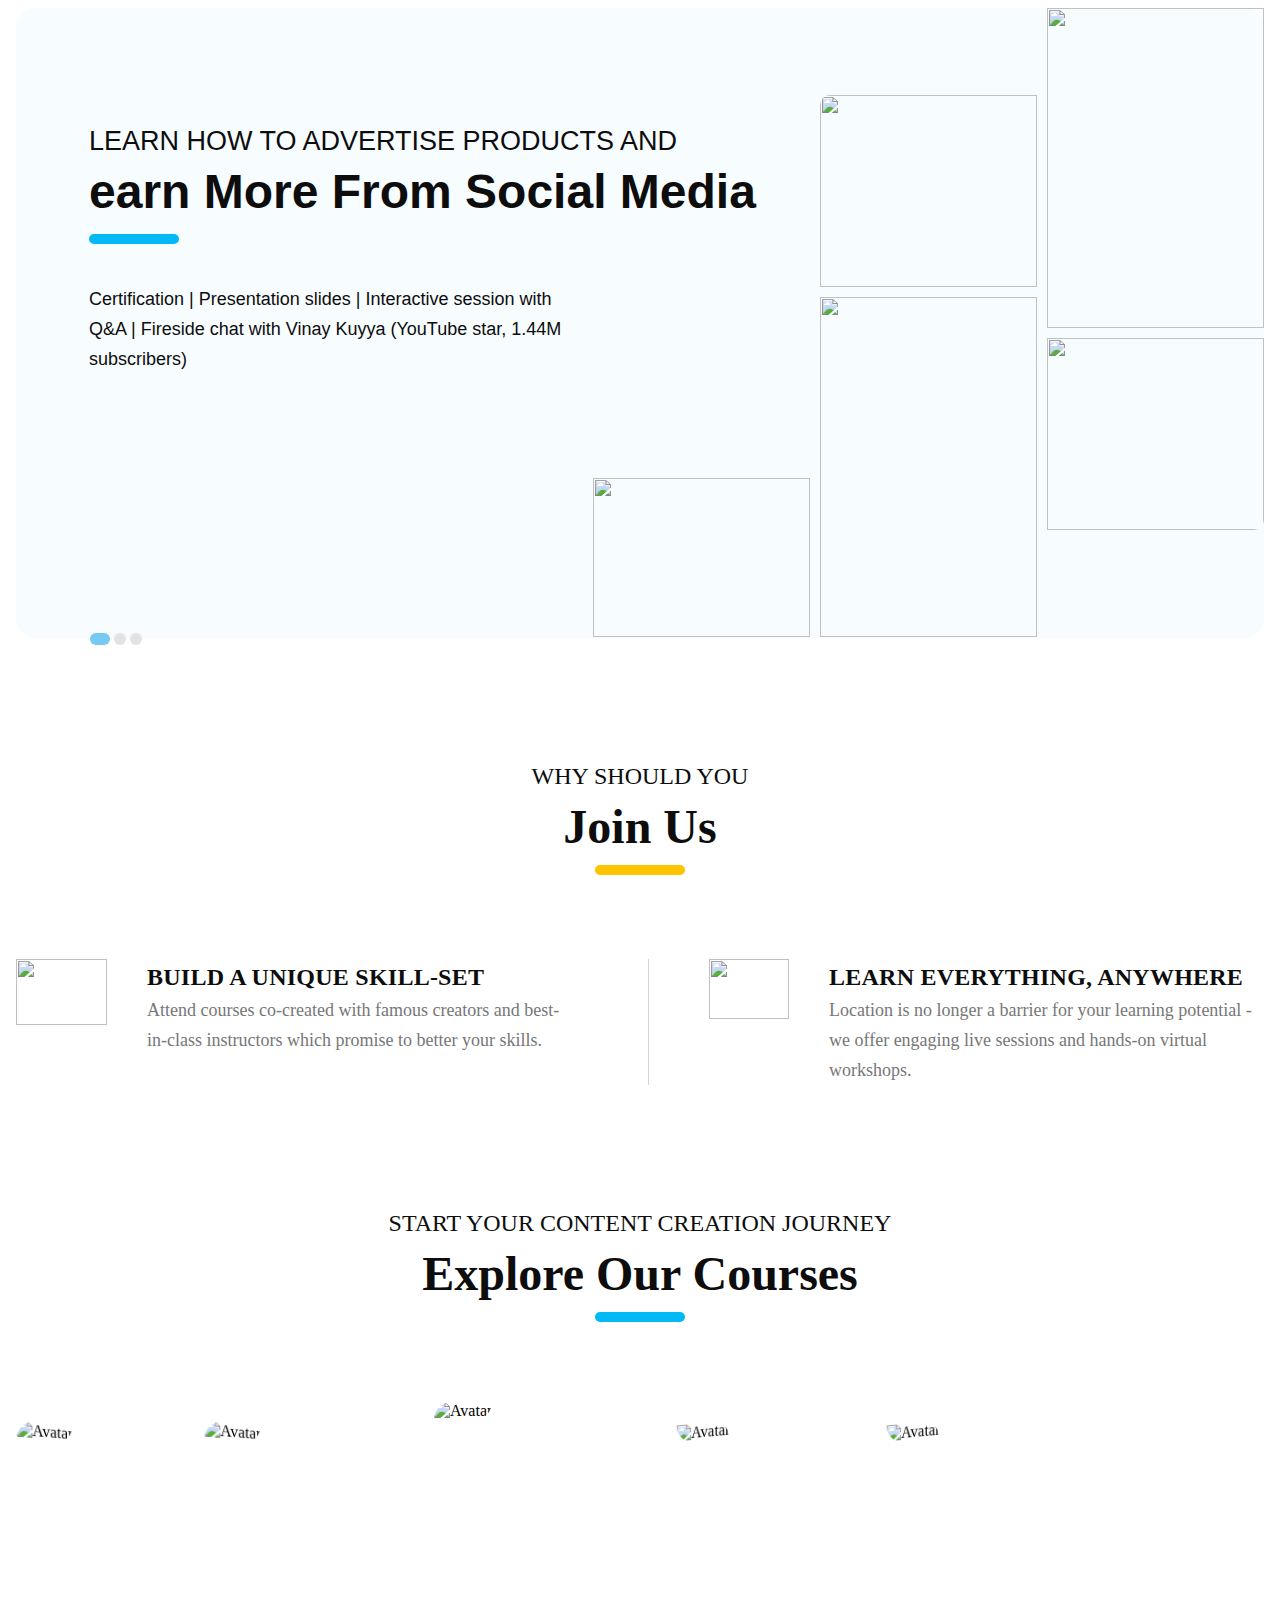
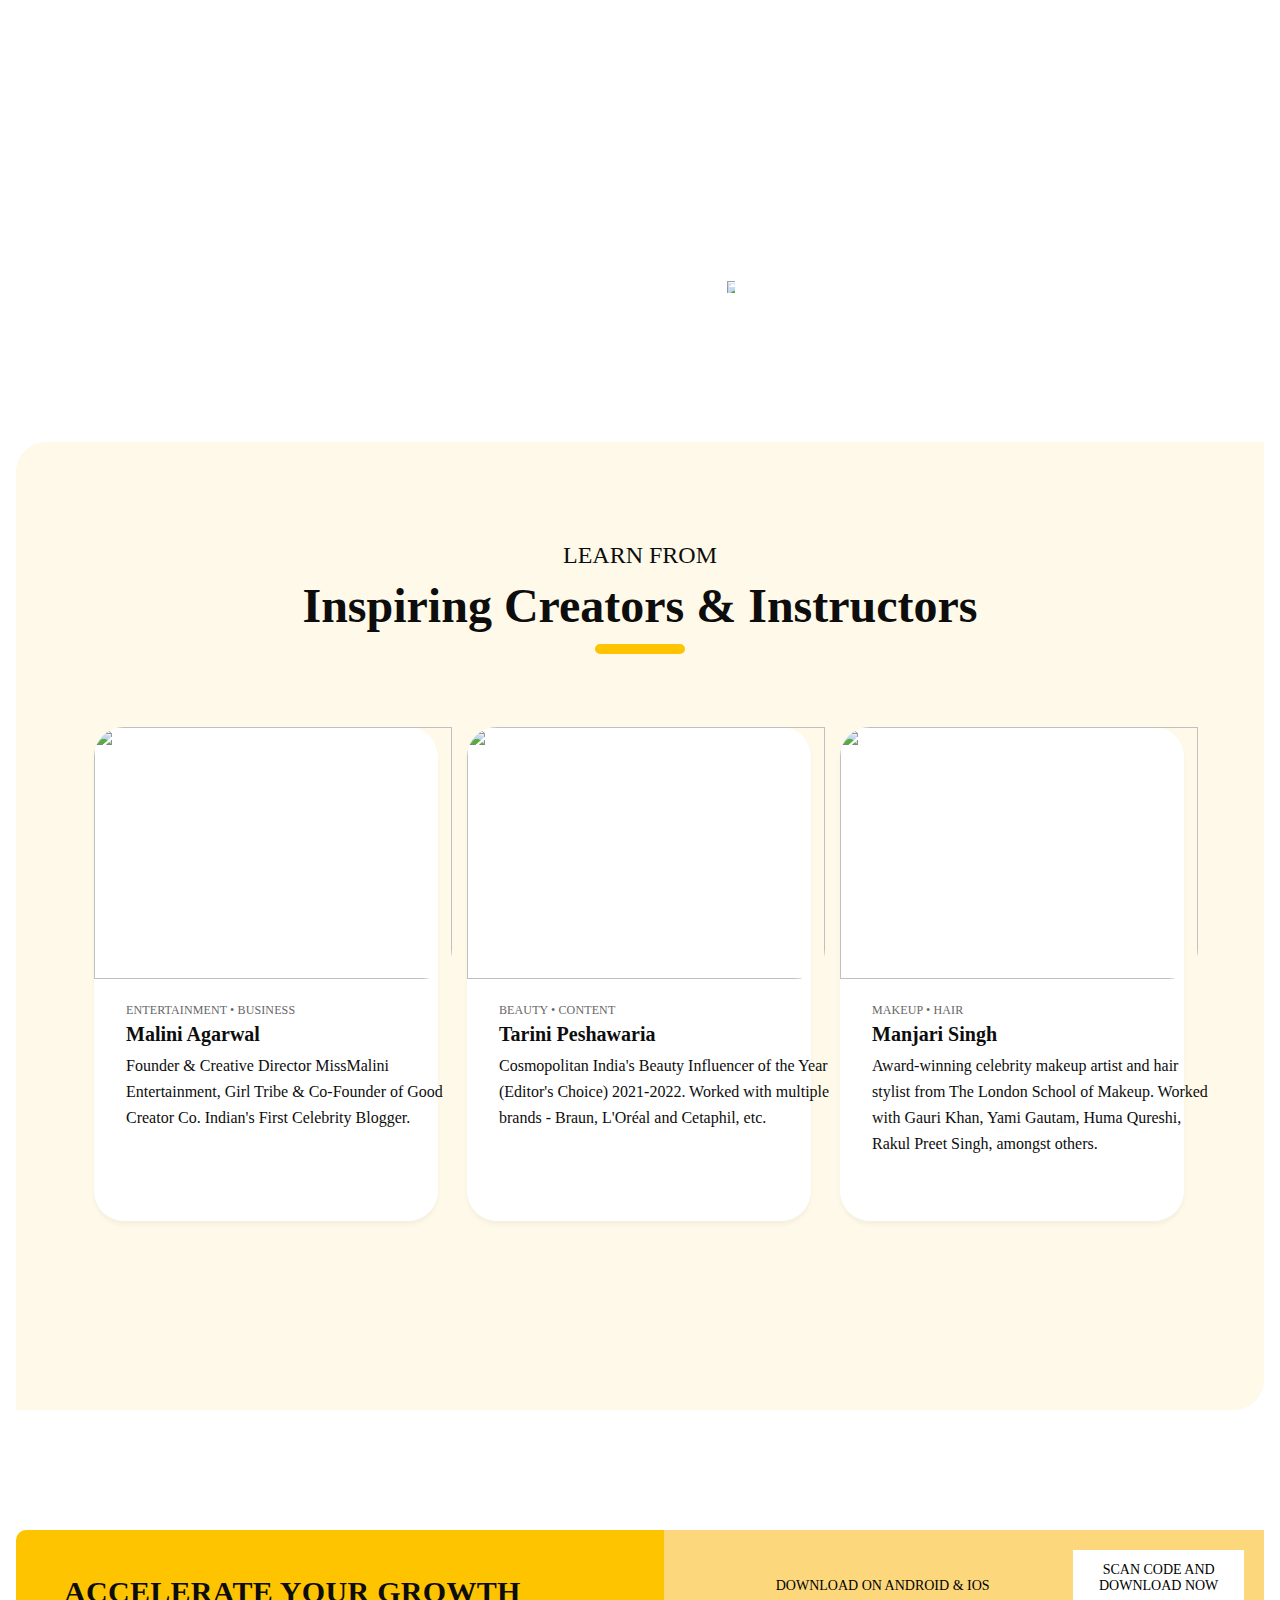
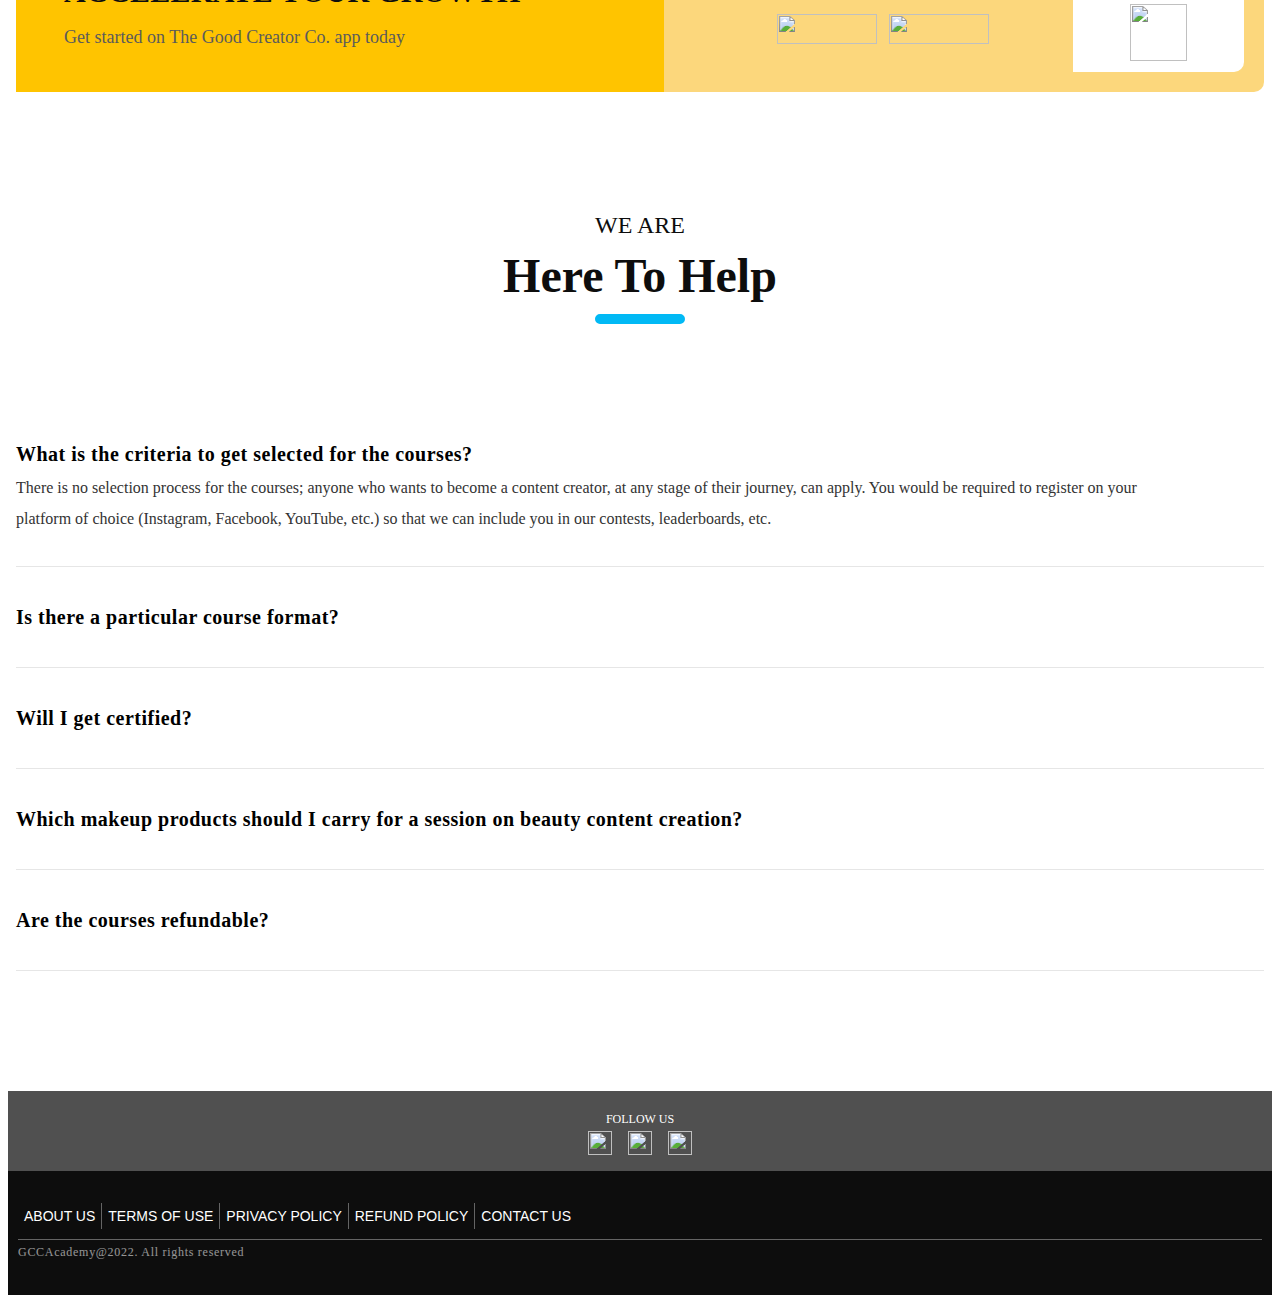
==== commit de14c583: "fix: copy issue" ====
--- a/index.html
+++ b/index.html
@@ -183,7 +183,7 @@
 
         .aboutus_hr_div {
             width: 80px;
-            border: 8px solid #01B9F5;
+            border: 5px solid #01B9F5;
             margin-top: 113px;
             border-radius: 40px;
             margin-bottom: 40px;
@@ -354,7 +354,7 @@
             align-items: center;
             justify-content: center;
             align-self: center;
-            border: 8px solid #FFC400;
+            border: 5px solid #FFC400;
             border-radius: 40px;
         }
 
@@ -437,7 +437,7 @@
             align-items: center;
             justify-content: center;
             align-self: center;
-            border: 8px solid #01B9F5;
+            border: 5px solid #01B9F5;
             border-radius: 40px;
         }
 
@@ -687,7 +687,7 @@
             align-items: center;
             justify-content: center;
             align-self: center;
-            border: 8px solid #FFC400;
+            border: 5px solid #FFC400;
             border-radius: 40px;
         }
 
@@ -881,7 +881,7 @@
             align-items: center;
             justify-content: center;
             align-self: center;
-            border: 8px solid #01B9F5;
+            border: 5px solid #01B9F5;
             border-radius: 40px;
         }
 
@@ -1187,7 +1187,7 @@
             align-items: center;
             justify-content: center;
             align-self: center;
-            border: 8px solid #01B9F5;
+            border: 5px solid #01B9F5;
             border-radius: 40px;
         }
 
@@ -1476,7 +1476,7 @@
 
             .aboutus_hr_div {
                 width: 40px;
-                border: 4px solid #01B9F5;
+                border: 3px solid #01B9F5;
                 border-radius: 40px;
                 margin-bottom: 10px;
                 margin-top: 40px;
@@ -1598,7 +1598,7 @@
 
             .join-us-hr-div {
                 width: 40px;
-                border: 4px solid #FFC400;
+                border: 3px solid #FFC400;
             }
 
             .join-us-main-container {
@@ -1659,7 +1659,7 @@
 
             .ccj-hr-div {
                 width: 40px;
-                border: 4px solid #01B9F5;
+                border: 3px solid #01B9F5;
                 border-radius: 20px;
             }
 
@@ -1872,7 +1872,7 @@
 
             .instructors-hr-div {
                 width: 40px;
-                border: 4px solid #FFC400;
+                border: 3px solid #FFC400;
                 border-radius: 20px;
             }
 
@@ -2045,7 +2045,7 @@
             .courses-hr-div {
                 width: 80px;
                 margin-top: 5px;
-                border: 4px solid #01B9F5;
+                border: 3px solid #01B9F5;
                 border-radius: 20px;
             }
 
@@ -2250,7 +2250,7 @@
 
             .faqs-hr-div {
                 width: 40px;
-                border: 4px solid #01B9F5;
+                border: 3px solid #01B9F5;
                 border-radius: 20px;
             }
 
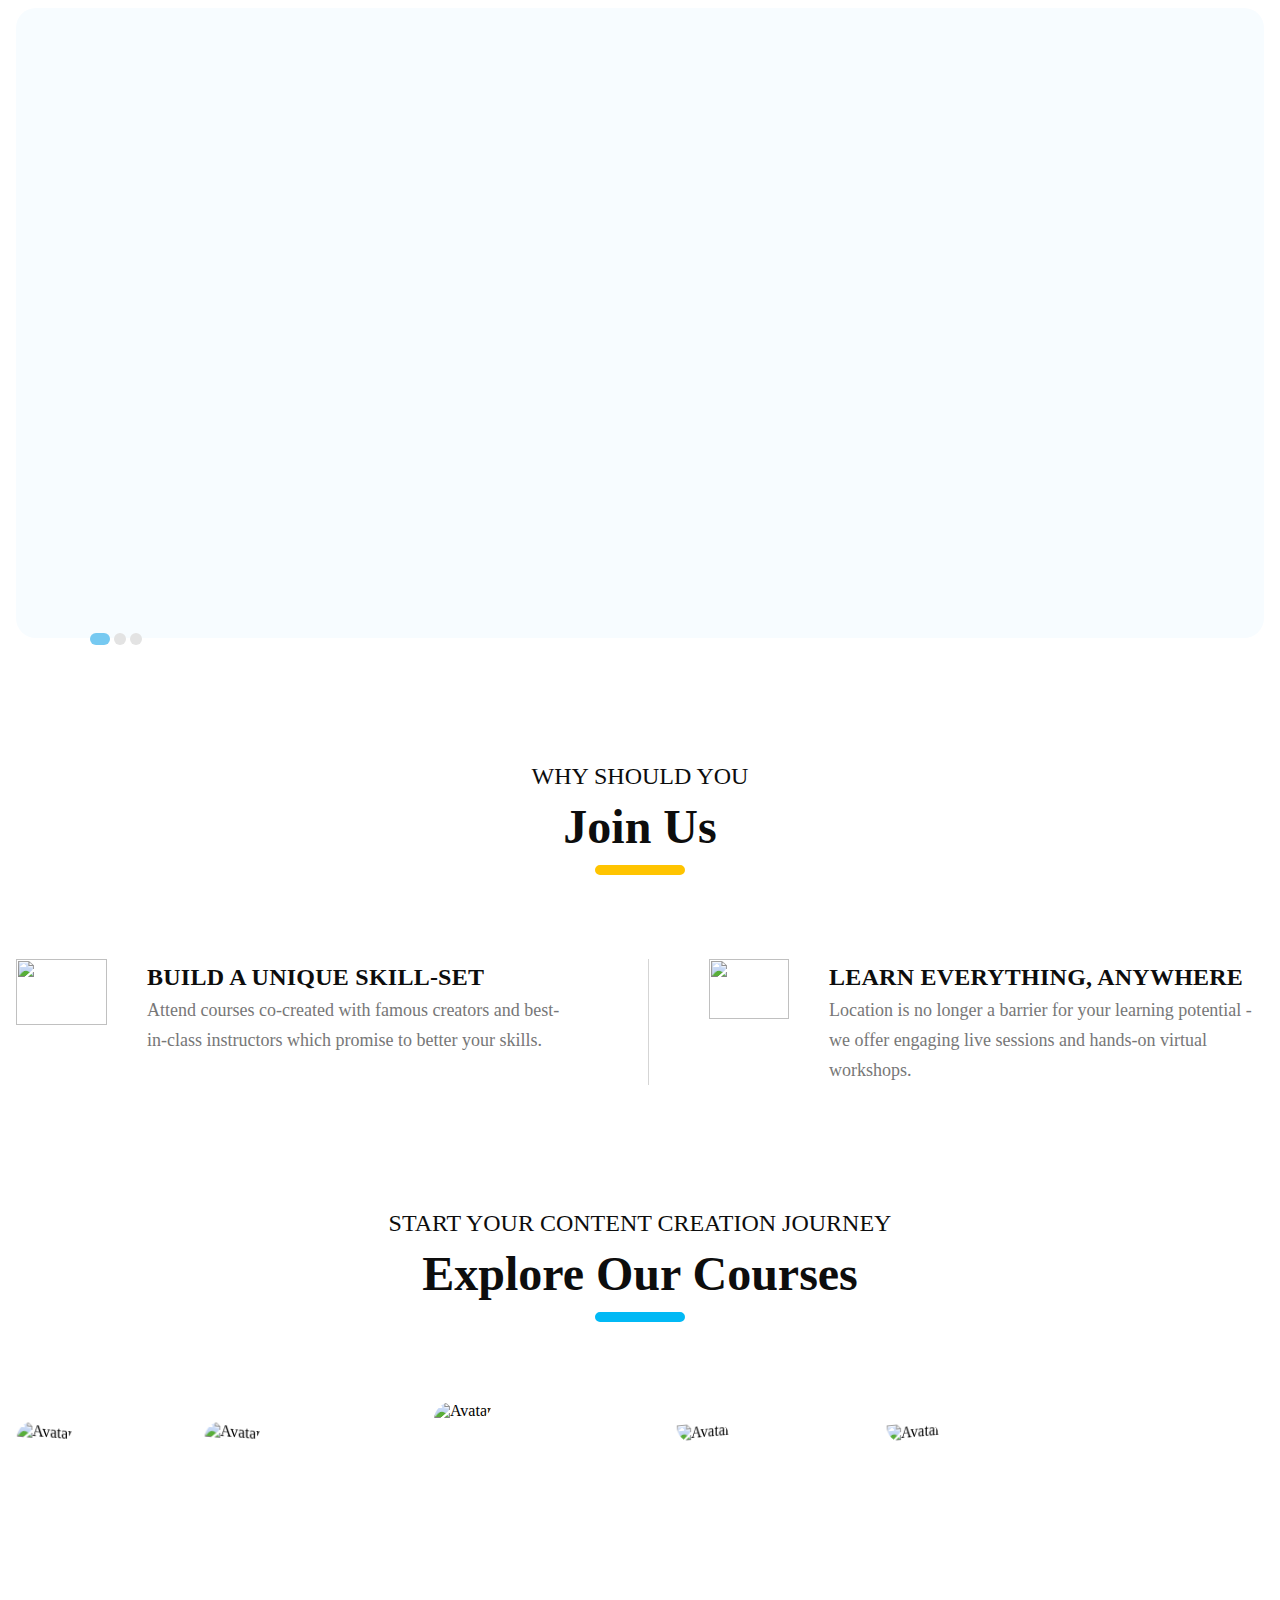
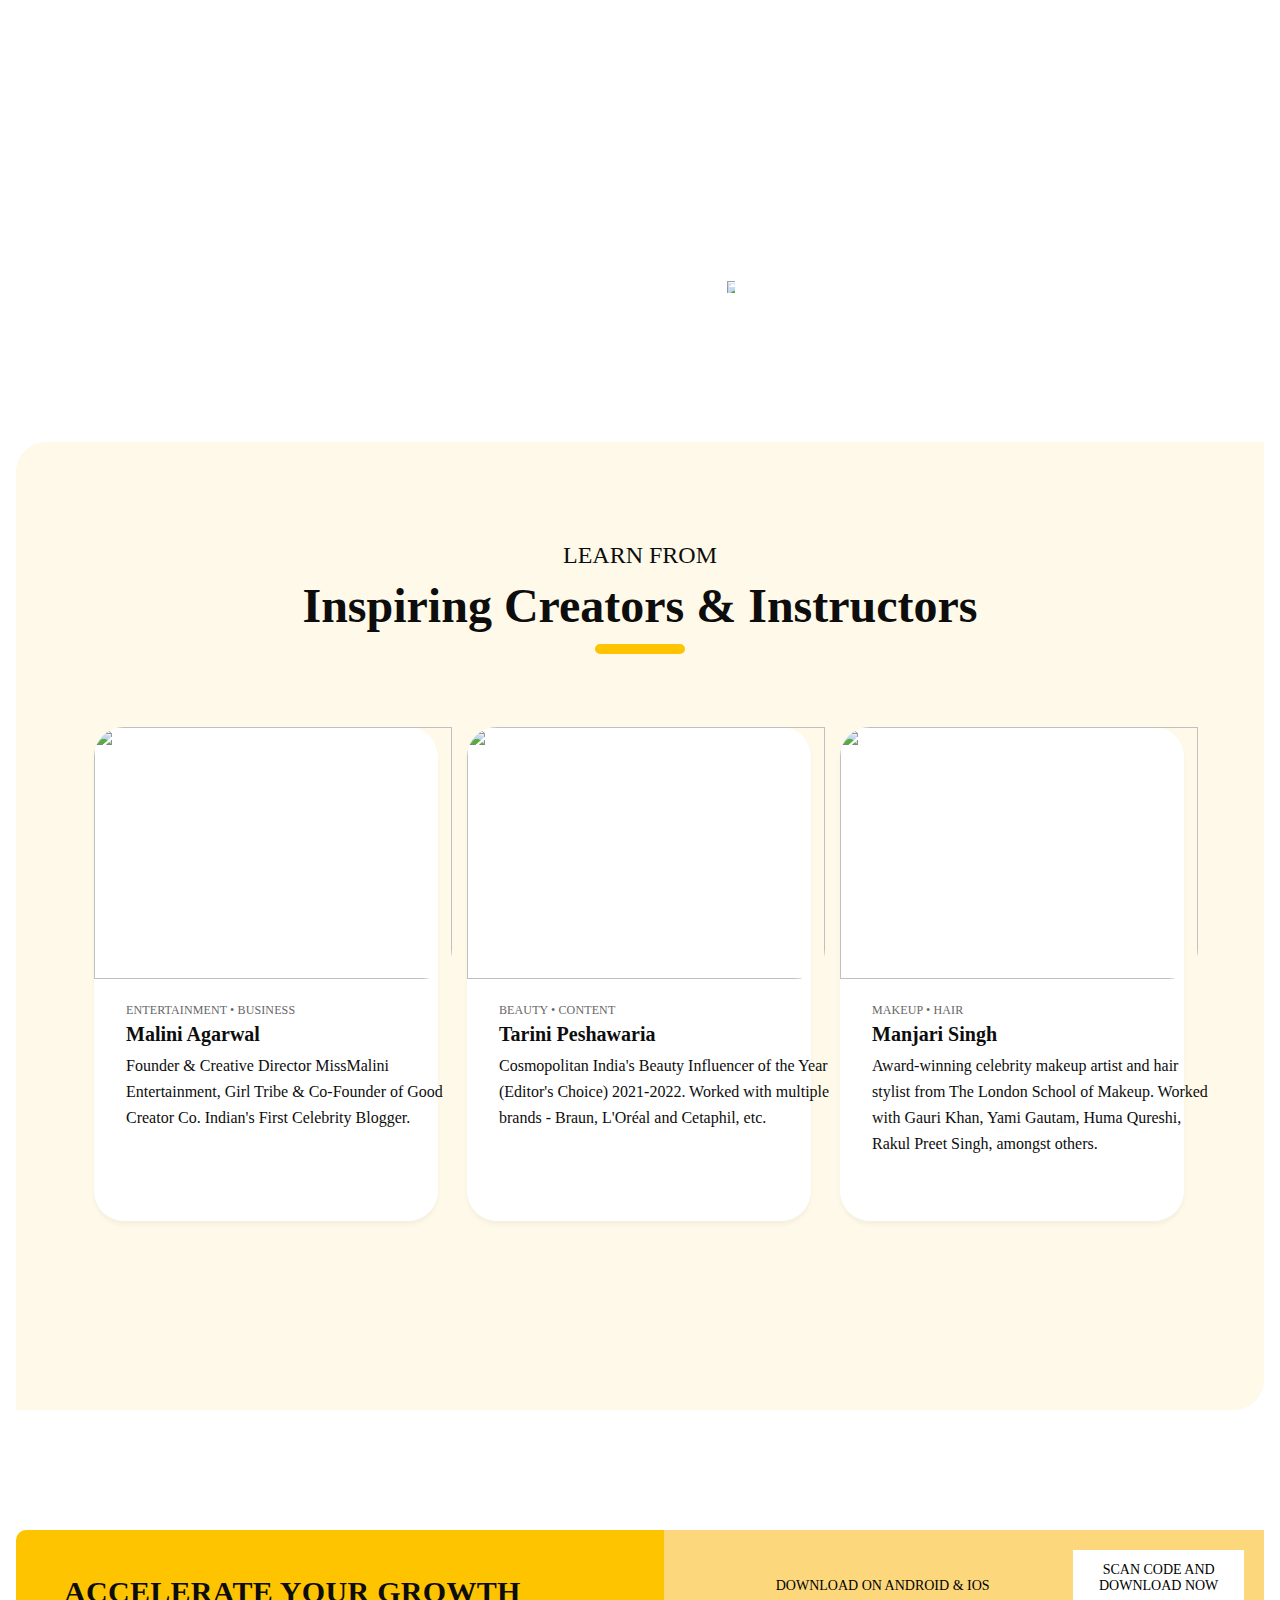
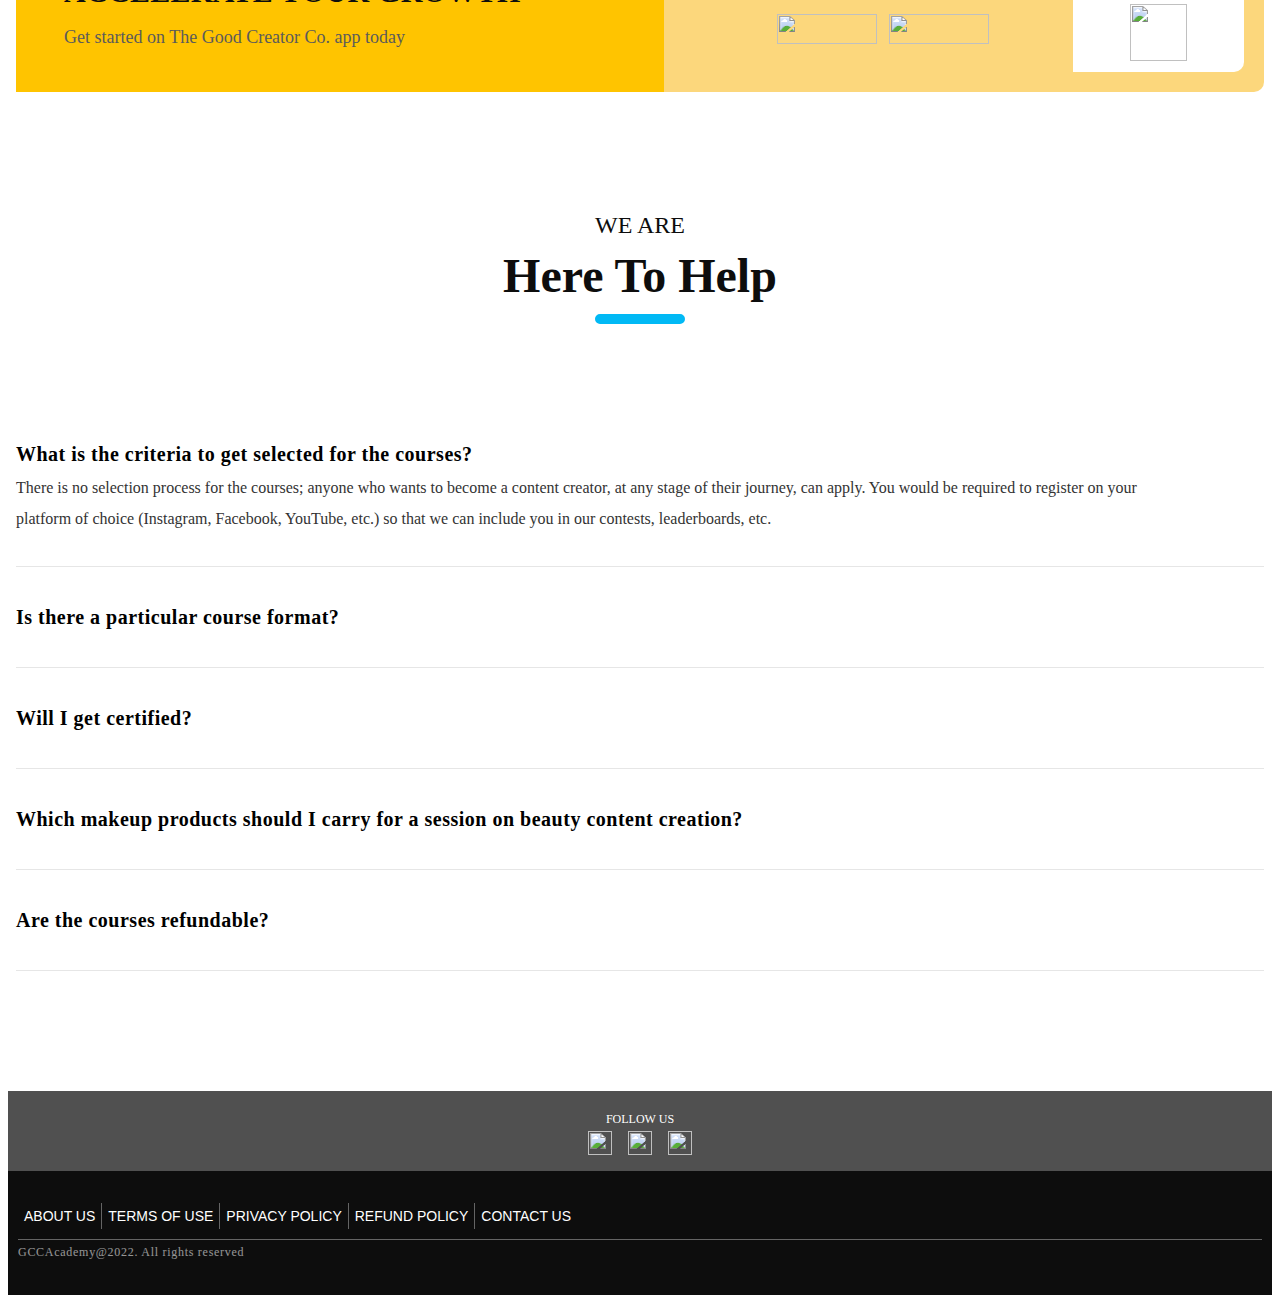
==== commit 4e4c6b30: "fix: blog meta" ====
--- a/index.html
+++ b/index.html
@@ -140,6 +140,18 @@
             justify-content: space-between;
         }
 
+        .img-banner-div {
+            height: 630px;
+            width: 1246px;
+            overflow: hidden;
+            border-radius: 20px;
+        }
+
+        .img-banner {
+            height: 630px;
+            border-radius: 20px;
+        }
+
         .aboutus_video_div {
             margin-top: 206px;
             border-top-left-radius: 20px;
@@ -1403,6 +1415,19 @@
             .aboutus-play-pause-button {
                 width: 20px;
                 height: 20px;
+            }
+
+            .img-banner-div {
+                width: 320px;
+                height: 260px;
+                overflow: hidden;
+                border-radius: 20px;
+            }
+
+            .img-banner {
+                width: 320px;
+                height: 260px;
+                border-radius: 20px;
             }
 
             /* .header {
@@ -2452,48 +2477,10 @@
                 <div class="aboutus_carousel_track-container">
                     <ul class="aboutus_carousel_track">
                         <li class="aboutus_carousel_slide aboutus_current-slide">
-                            <button class="aboutus_no_properties_1"
-                                onclick="window.open('https://www.goodcreatoracademy.com/s/store/courses/description/Learn-how-to-advertise-products-and-earn-more-from-social-media', '_self');">
-                                <div class="aboutus_row_div">
-                                    <div class="aboutus_div_1">
-                                        <div class="aboutus_header">Learn how to advertise products and</div>
-                                        <div class="aboutus_sub_header">earn more from social media</div>
-                                        <div class="aboutus_hr_div"></div>
-                                        <div class="aboutus_text">Certification | Presentation slides |
-                                            Interactive session with Q&A | Fireside chat with Vinay Kuyya (YouTube star,
-                                            1.44M subscribers)
-                                        </div>
-                                    </div>
-                                    <div class="aboutus-row-div">
-                                        <div class="aboutus-reverse">
-                                            <img src="https://d22h6s1qvdt49m.cloudfront.net/tr:w-600/banners/628762ea7318f9306e75165c.png"
-                                                class="aboutus-logo-1 desktop_view" />
-                                            <img src="https://d22h6s1qvdt49m.cloudfront.net/tr:w-600/banners/628760e67318f9306e75165a.png"
-                                                class="aboutus-logo-1 mobile_view" />
-                                        </div>
-                                        <div class="aboutus-reverse">
-                                            <img src="https://d22h6s1qvdt49m.cloudfront.net/tr:w-600/banners/628762eabe46200363328542.png"
-                                                class="aboutus-logo-3 desktop_view" />
-                                            <img src="https://d22h6s1qvdt49m.cloudfront.net/tr:w-600/banners/628762eabe46200363328544.png"
-                                                class="aboutus-logo-2 desktop_view" />
-                                            <img src="https://d22h6s1qvdt49m.cloudfront.net/tr:w-600/banners/628760e6be46200363328541.png"
-                                                class="aboutus-logo-3 mobile_view" />
-                                            <img src="https://d22h6s1qvdt49m.cloudfront.net/tr:w-600/banners/628760e67318f9306e75165b.png"
-                                                class="aboutus-logo-2 mobile_view" />
-
-                                        </div>
-                                        <div class="col-div">
-                                            <img src="https://d22h6s1qvdt49m.cloudfront.net/tr:w-600/banners/628762ea7318f9306e75165d.png"
-                                                class="aboutus-logo-5 desktop_view" />
-                                            <img src="https://d22h6s1qvdt49m.cloudfront.net/tr:w-600/banners/628762eabe46200363328543.png"
-                                                class="aboutus-logo-4 desktop_view" />
-                                            <img src="https://d22h6s1qvdt49m.cloudfront.net/tr:w-600/banners/628760e6be46200363328540.png"
-                                                class="aboutus-logo-5 mobile_view" />
-                                            <img src="https://d22h6s1qvdt49m.cloudfront.net/tr:w-600/banners/628760e6be4620036332853f.png"
-                                                class="aboutus-logo-4 mobile_view" />
-                                        </div>
-                                    </div>
-                                </div>
+                            <button class="aboutus_no_properties_1 img-banner-div"
+                                onclick="window.open('https://www.goodcreatoracademy.com/s/store/courses/description/Learn-how-to-create-content-for-social-media', '_self');">
+                                <img src="https://d22h6s1qvdt49m.cloudfront.net/tr:w-1200/banners/62a342527318f9306e7516ba.jpeg"
+                                    alt="" class="img-banner">
                             </button>
                         </li>
                         <li class="aboutus_carousel_slide">
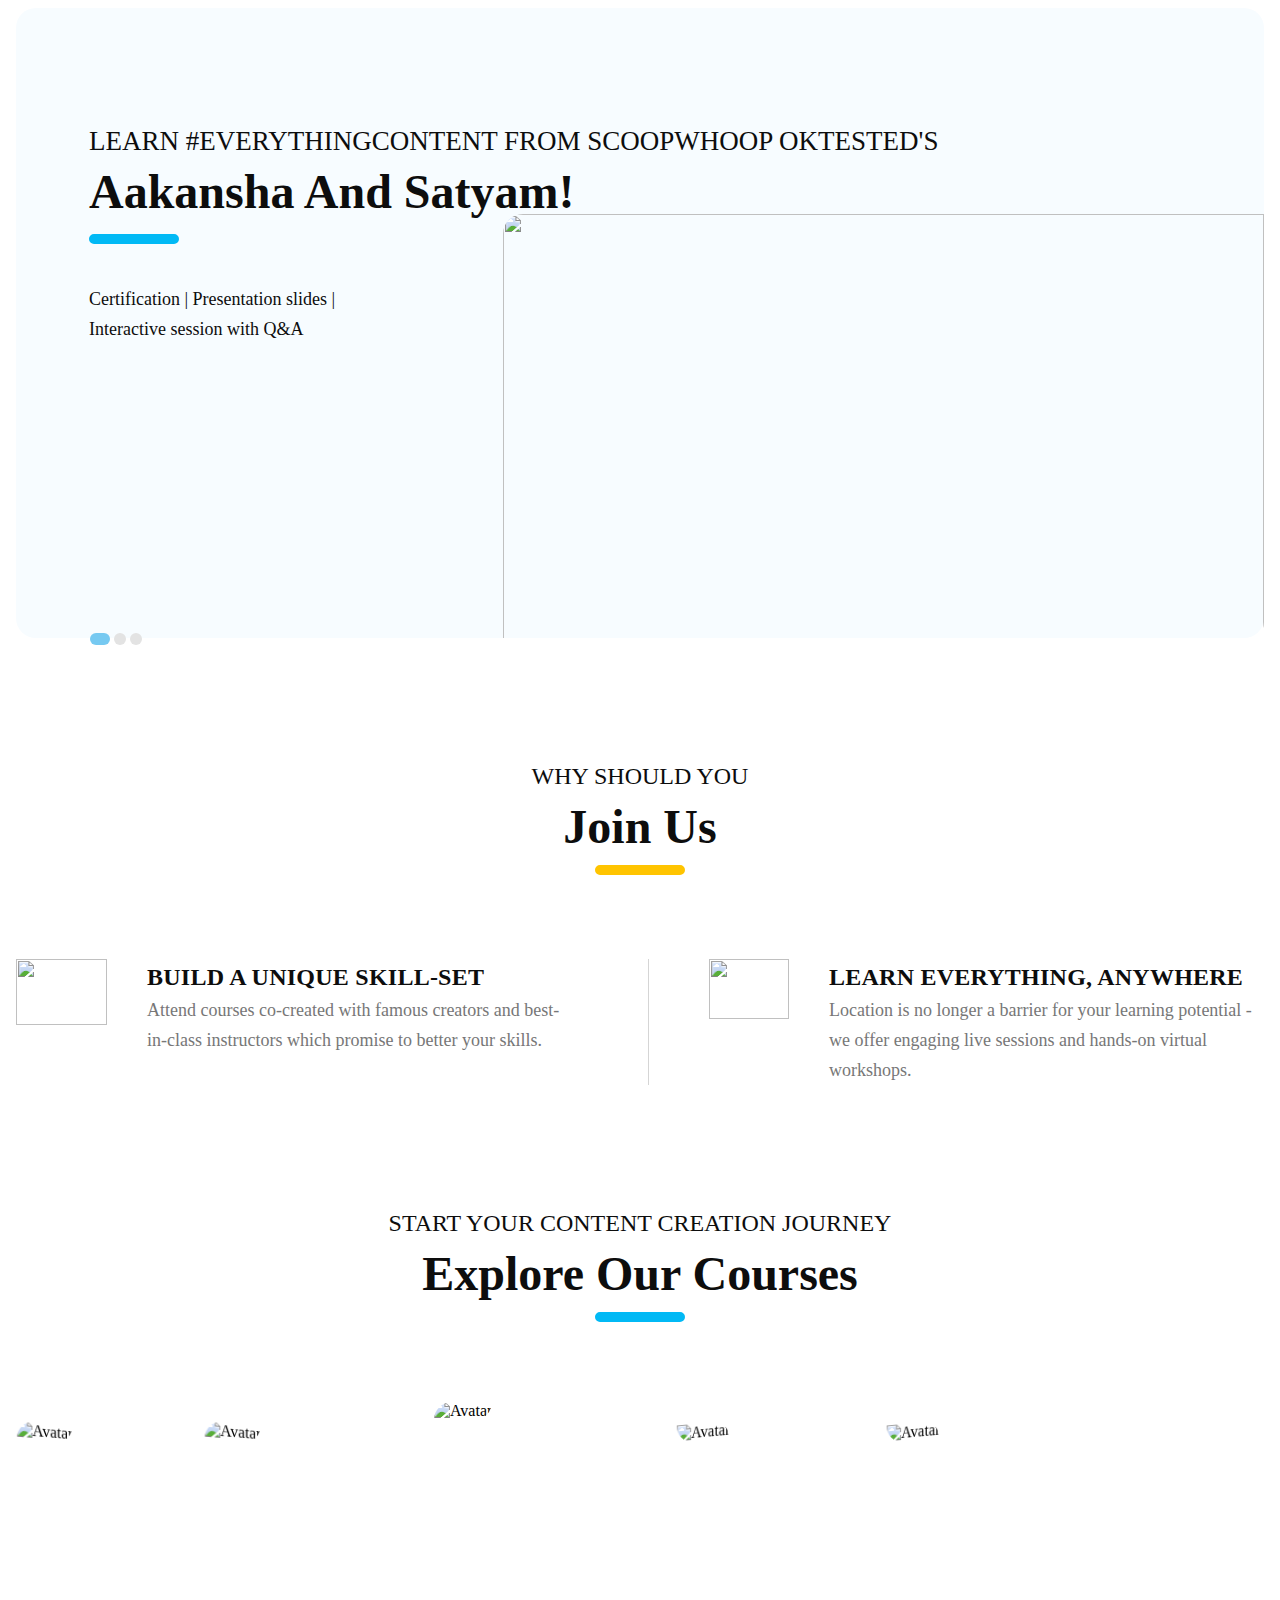
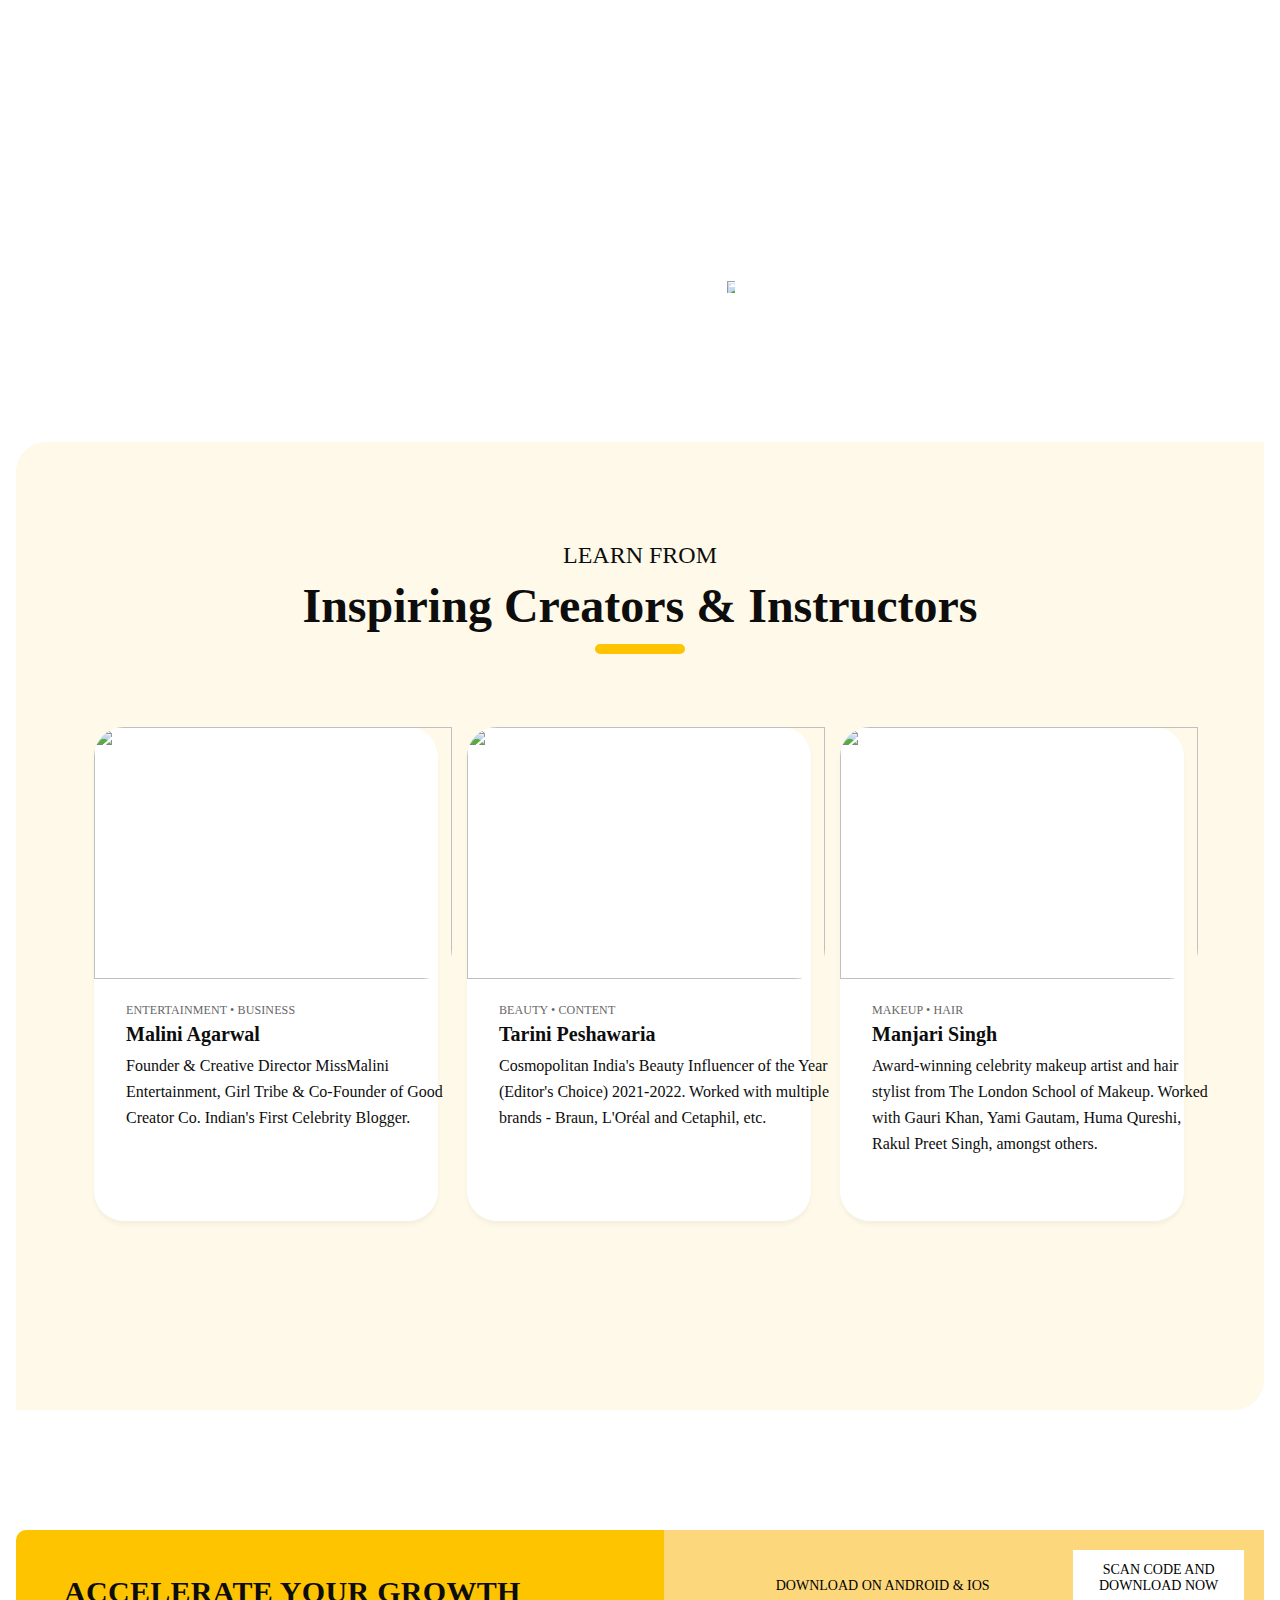
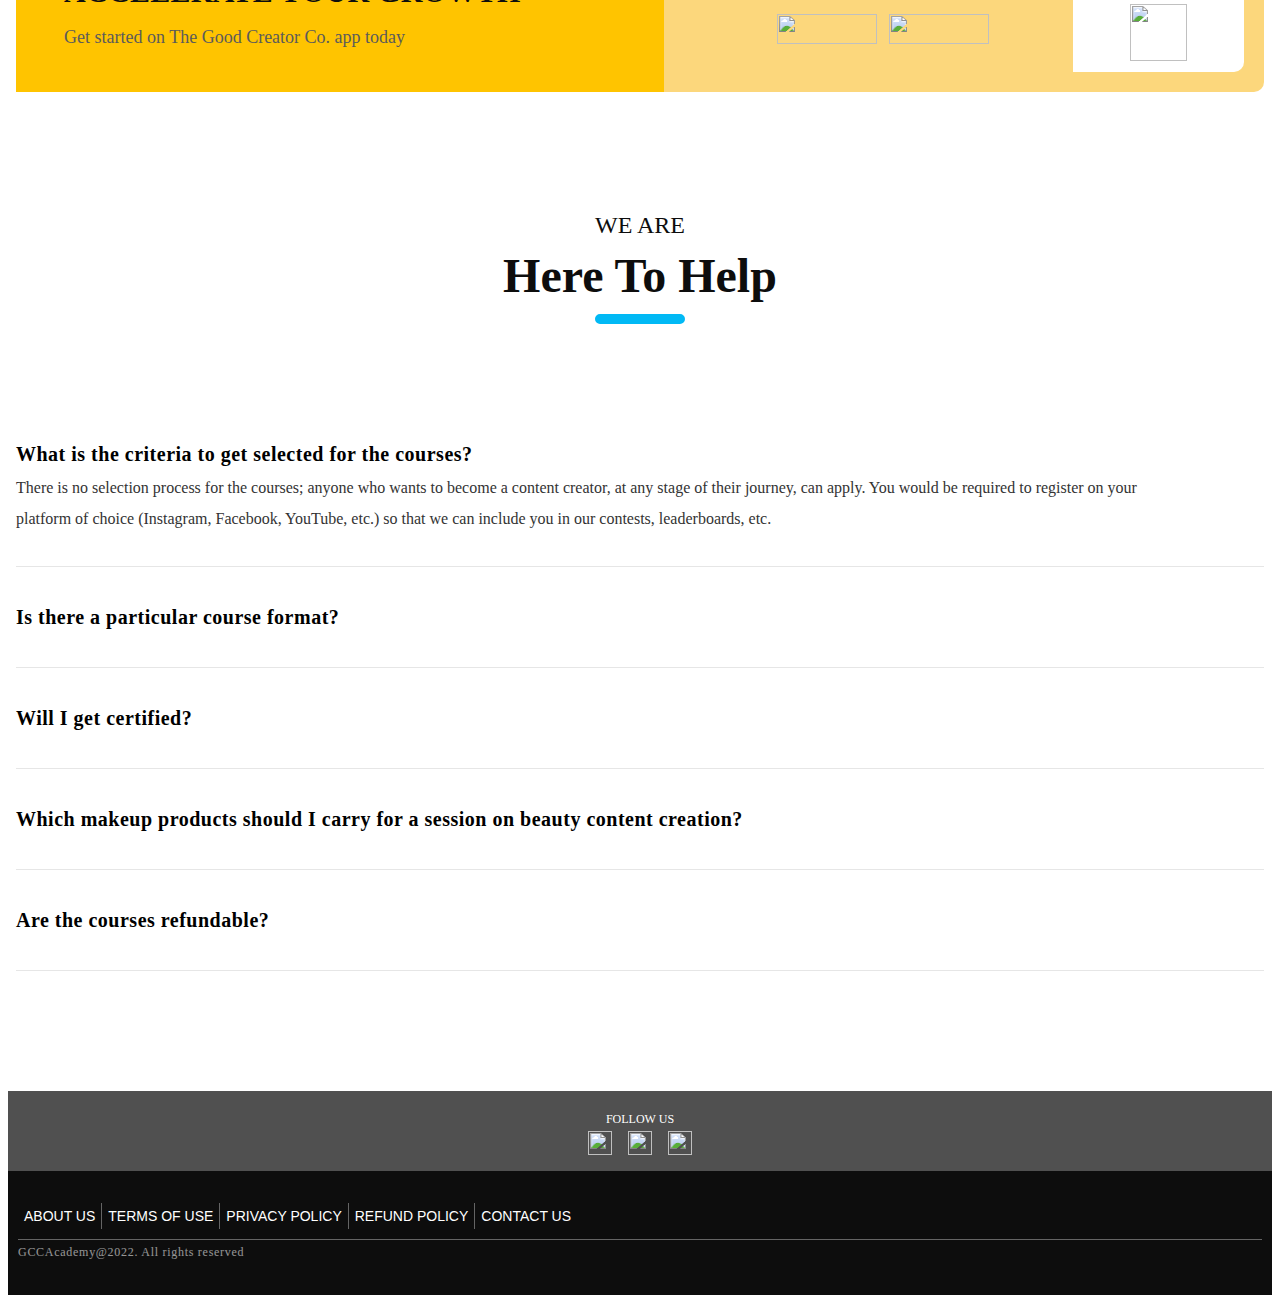
==== commit 907ca4e8: "add" ====
--- a/index.html
+++ b/index.html
@@ -93,6 +93,10 @@
             display: none !important;
         }
 
+        .hide-mobile {
+            display: block;
+        }
+
         .main-container {
             width: 1248px;
             margin: 0 auto;
@@ -140,21 +144,25 @@
             justify-content: space-between;
         }
 
-        .img-banner-div {
-            height: 630px;
-            width: 1246px;
-            overflow: hidden;
-            border-radius: 20px;
-        }
-
-        .img-banner {
-            height: 630px;
-            border-radius: 20px;
-        }
-
         .aboutus_video_div {
             margin-top: 206px;
             border-top-left-radius: 20px;
+        }
+
+        .aboutus_img_div {
+            margin-top: 206px;
+            border-top-left-radius: 20px;
+        }
+
+        .aboutus_img_banner_des {
+            border-top-left-radius: 20px;
+            border-bottom-right-radius: 20px;
+            width: 761px;
+            height: 428px;
+        }
+
+        .aboutus_img_banner_mob {
+            display: none;
         }
 
         .aboutus_no_properties {
@@ -177,6 +185,14 @@
             z-index: 1;
         }
 
+        .aboutus_no_properties_insta {
+            border: none;
+            background: none;
+            padding: 0px;
+            z-index: 1;
+            color: #01B9F5;
+        }
+
         .aboutus_no_properties_hide {
             display: none;
         }
@@ -208,7 +224,8 @@
             font-size: 27px;
             line-height: 40px;
             text-transform: uppercase;
-
+            display: flex;
+            flex-direction: row;
             color: #0D0D0D
         }
 
@@ -1417,17 +1434,8 @@
                 height: 20px;
             }
 
-            .img-banner-div {
-                width: 320px;
-                height: 260px;
-                overflow: hidden;
-                border-radius: 20px;
-            }
-
-            .img-banner {
-                width: 320px;
-                height: 260px;
-                border-radius: 20px;
+            .hide-mobile {
+                display: none;
             }
 
             /* .header {
@@ -1490,6 +1498,25 @@
                 margin-top: 19px;
                 margin-left: 84px;
                 border-top-left-radius: 10px;
+            }
+
+            .aboutus_img_div {
+                margin-top: 20px;
+                margin-left: 84px;
+                border-top-left-radius: 10px;
+                border-bottom-right-radius: 10px;
+            }
+
+            .aboutus_img_banner_des {
+                display: none;
+            }
+
+            .aboutus_img_banner_mob {
+                border-top-left-radius: 10px;
+                border-bottom-right-radius: 10px;
+                width: 236px;
+                height: 133px;
+                display: block;
             }
 
             .aboutus_video {
@@ -2477,11 +2504,45 @@
                 <div class="aboutus_carousel_track-container">
                     <ul class="aboutus_carousel_track">
                         <li class="aboutus_carousel_slide aboutus_current-slide">
-                            <button class="aboutus_no_properties_1 img-banner-div"
-                                onclick="window.open('https://www.goodcreatoracademy.com/s/store/courses/description/Learn-how-to-create-content-for-social-media', '_self');">
-                                <img src="https://d22h6s1qvdt49m.cloudfront.net/tr:w-1200/banners/62a342527318f9306e7516ba.jpeg"
-                                    alt="" class="img-banner">
-                            </button>
+                            <div class="aboutus_row_div_video">
+                                <div class="aboutus_div_1">
+                                    <div class="aboutus_header">Learn #EVERYTHINGCONTENT from <div class="hide-mobile">
+                                            &nbsp;ScoopWhoop OKTested's</div>
+                                    </div>
+                                    <div class="aboutus_sub_header">Aakansha and Satyam!</div>
+                                    <div class="aboutus_hr_div"></div>
+                                    <div class="aboutus_text">Certification | Presentation slides | <br>
+                                        Interactive session with Q&amp;A
+                                    </div>
+                                </div>
+
+                                <div class="aboutus_img_div">
+                                    <!-- <iframe class="aboutus_video"
+                                    src="https://d23ztkijlc4ezg.cloudfront.net/static/6241776e7318f9107f8b018b.mp4?autoplay=1&mute=1"
+                                    frameborder="0" allow="autoplay"></iframe> -->
+                                    <!-- <button class="aboutus_no_properties_hide" id="aboutus-pause-button">
+                                            <img src="https://d22h6s1qvdt49m.cloudfront.net/tr:w-600/static/62463cd5be462074af991a1e.png"
+                                                alt="" class="aboutus-play-pause-button">
+                                        </button>
+                                        <button class="aboutus_no_properties_hide" id="aboutus-play-button">
+                                            <img src="https://d22h6s1qvdt49m.cloudfront.net/tr:w-600/static/62463f4ebe462074af991a1f.png"
+                                                alt="" class="aboutus-play-pause-button">
+                                        </button> -->
+                                    <!-- <video class="aboutus_video" autoplay="autoplay" id="aboutus_video">
+                                            <source
+                                                src="https://d23ztkijlc4ezg.cloudfront.net/static/6245371abe462074af991853.mp4"
+                                                type="video/mp4" />
+                                        </video> -->
+
+                                    <button class="aboutus_no_properties_1"
+                                        onclick="window.open('https://www.goodcreatoracademy.com/s/store/courses/description/Learn-EVERYTHINGCONTENT-from-ScoopWhoop-OKTesteds-Aakansha-and-Satyam', '_self');">
+                                        <img src="https://d22h6s1qvdt49m.cloudfront.net/tr:w-800/banners/62b599617318f93f3d7bfca9.png"
+                                            alt="" class="aboutus_img_banner_des">
+                                        <img src="https://d22h6s1qvdt49m.cloudfront.net/tr:w-600/banners/62b59953be4620356373b385.png"
+                                            alt="" class="aboutus_img_banner_mob">
+                                    </button>
+                                </div>
+                            </div>
                         </li>
                         <li class="aboutus_carousel_slide">
                             <div class="aboutus_row_div_video" onmouseover="showPlayPauseButton()"
@@ -2532,38 +2593,36 @@
                                     <div class="aboutus_sub_header">Good Creator Academy</div>
                                     <div class="aboutus_hr_div"></div>
                                     <div class="aboutus_text">The creator’s learning platform.
+                                        Learn, Create, Collaborate - content planning, brand endorsements, shaping your
+                                        identity and knowing your worth.
                                     </div>
-                                    <div class="aboutus_text"><strong> Learn, Create, Collaborate</strong> - content
-                                        planning,
-                                        brand
-                                        endorsements, shaping
-                                        your identity and knowing your worth.</div>
                                 </div>
                                 <div class="aboutus-row-div">
                                     <div class="aboutus-reverse">
-                                        <img src="https://d22h6s1qvdt49m.cloudfront.net/tr:w-600/productimages/6241409abe462074af991277.jpeg"
+                                        <img src="https://d22h6s1qvdt49m.cloudfront.net/tr:w-600/banners/628762ea7318f9306e75165c.png"
                                             class="aboutus-logo-1 desktop_view" />
-                                        <img src="https://d22h6s1qvdt49m.cloudfront.net/tr:w-600/productimages/6241409abe462074af991277.jpeg"
+                                        <img src="https://d22h6s1qvdt49m.cloudfront.net/tr:w-600/banners/628760e67318f9306e75165a.png"
                                             class="aboutus-logo-1 mobile_view" />
                                     </div>
                                     <div class="aboutus-reverse">
-                                        <img src="https://d22h6s1qvdt49m.cloudfront.net/tr:w-600/productimages/6241409a7318f9107f8b017b.jpeg"
+                                        <img src="https://d22h6s1qvdt49m.cloudfront.net/tr:w-600/banners/628762eabe46200363328542.png"
                                             class="aboutus-logo-3 desktop_view" />
-                                        <img src="https://d22h6s1qvdt49m.cloudfront.net/tr:w-600/productimages/6241409abe462074af991275.jpeg"
+                                        <img src="https://d22h6s1qvdt49m.cloudfront.net/tr:w-600/banners/628762eabe46200363328544.png"
                                             class="aboutus-logo-2 desktop_view" />
-                                        <img src="https://d22h6s1qvdt49m.cloudfront.net/tr:w-600/productimages/6241409a7318f9107f8b017b.jpeg"
+                                        <img src="https://d22h6s1qvdt49m.cloudfront.net/tr:w-600/banners/628760e6be46200363328541.png"
                                             class="aboutus-logo-3 mobile_view" />
-                                        <img src="https://d22h6s1qvdt49m.cloudfront.net/tr:w-600/static/6246a68dbe462074af991a21.png"
+                                        <img src="https://d22h6s1qvdt49m.cloudfront.net/tr:w-600/banners/628760e67318f9306e75165b.png"
                                             class="aboutus-logo-2 mobile_view" />
+
                                     </div>
                                     <div class="col-div">
-                                        <img src="https://d22h6s1qvdt49m.cloudfront.net/tr:w-600/productimages/6241409abe462074af991276.jpeg"
+                                        <img src="https://d22h6s1qvdt49m.cloudfront.net/tr:w-600/banners/628762ea7318f9306e75165d.png"
                                             class="aboutus-logo-5 desktop_view" />
-                                        <img src="https://d22h6s1qvdt49m.cloudfront.net/tr:w-600/static/6246a41c7318f9107f8b092a.png"
+                                        <img src="https://d22h6s1qvdt49m.cloudfront.net/tr:w-600/banners/628762eabe46200363328543.png"
+                                            class="aboutus-logo-4 desktop_view" />
+                                        <img src="https://d22h6s1qvdt49m.cloudfront.net/tr:w-600/banners/628760e6be46200363328540.png"
                                             class="aboutus-logo-5 mobile_view" />
-                                        <img src="https://d22h6s1qvdt49m.cloudfront.net/tr:w-600/productimages/6241409a7318f9107f8b017c.jpeg"
-                                            class="aboutus-logo-4 desktop_view" />
-                                        <img src="https://d22h6s1qvdt49m.cloudfront.net/tr:w-600/static/6246a6ad7318f9107f8b092c.png"
+                                        <img src="https://d22h6s1qvdt49m.cloudfront.net/tr:w-600/banners/628760e6be4620036332853f.png"
                                             class="aboutus-logo-4 mobile_view" />
                                     </div>
                                 </div>
